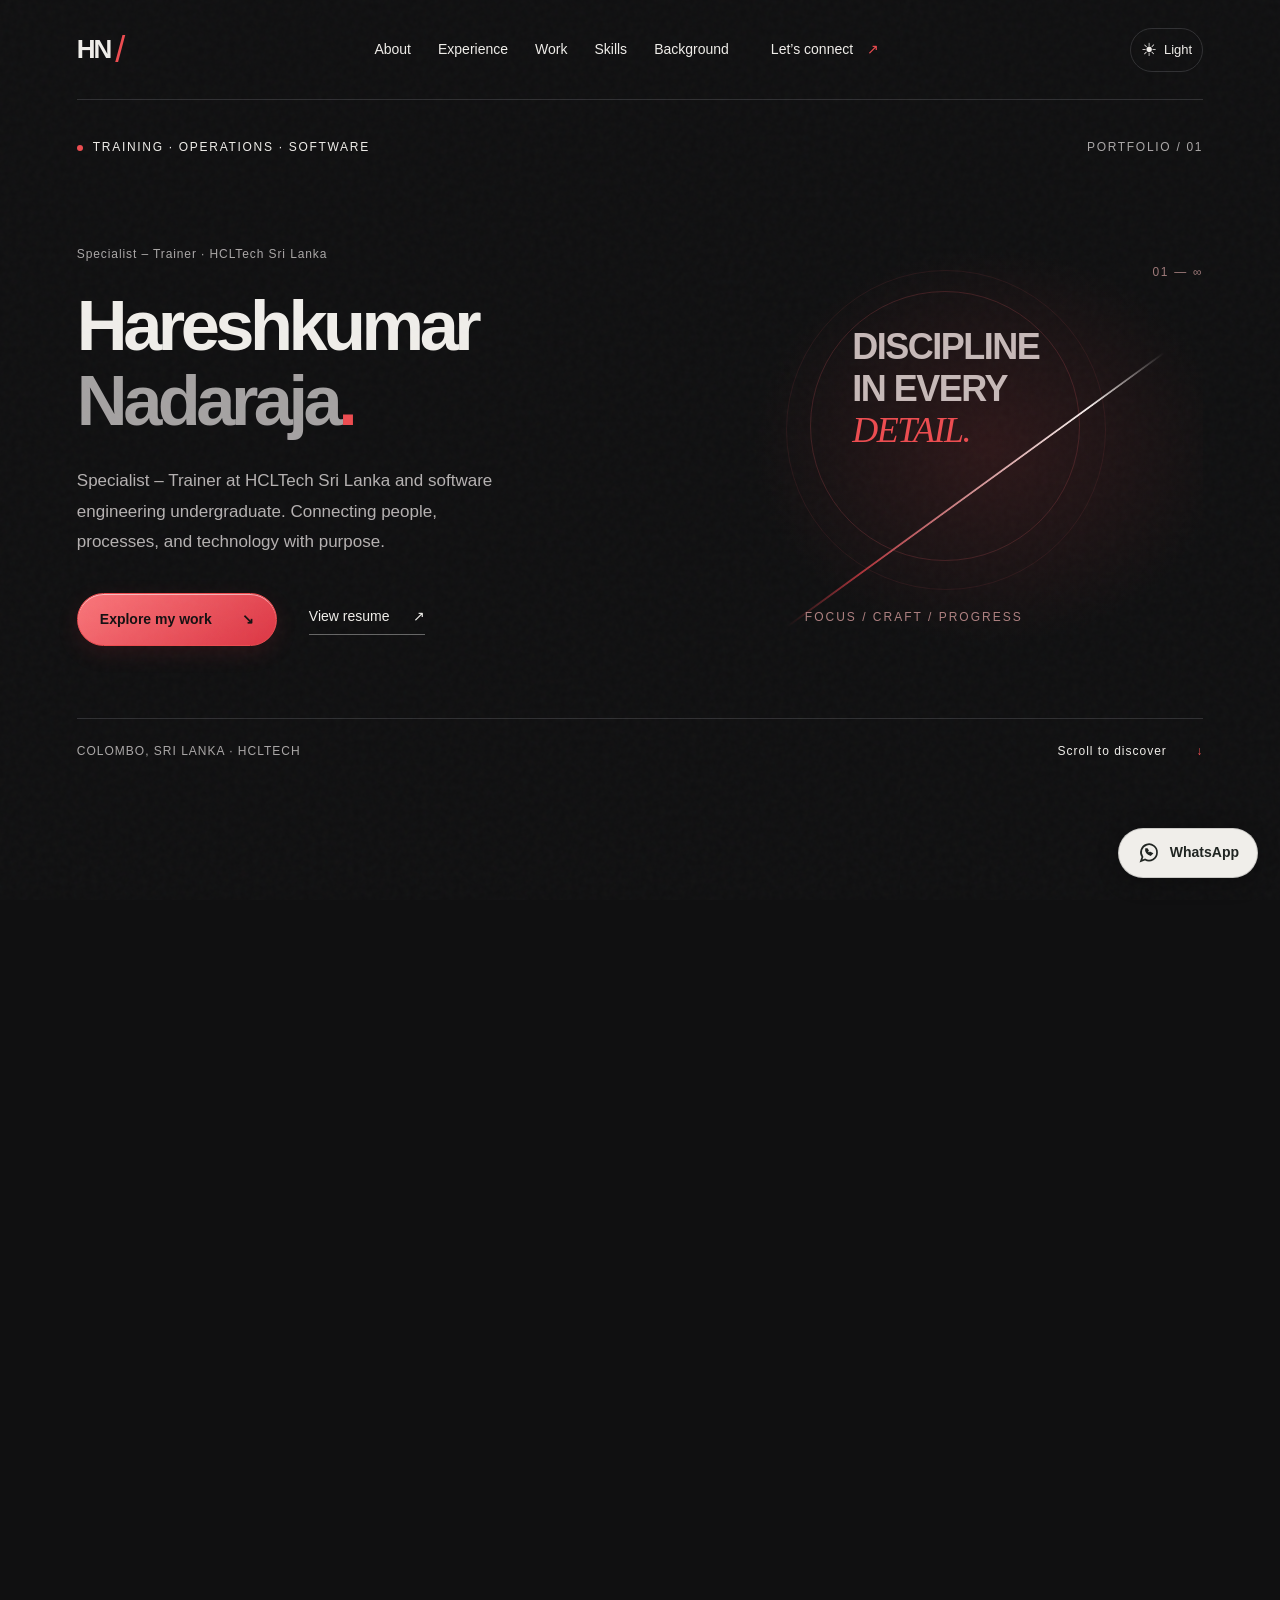
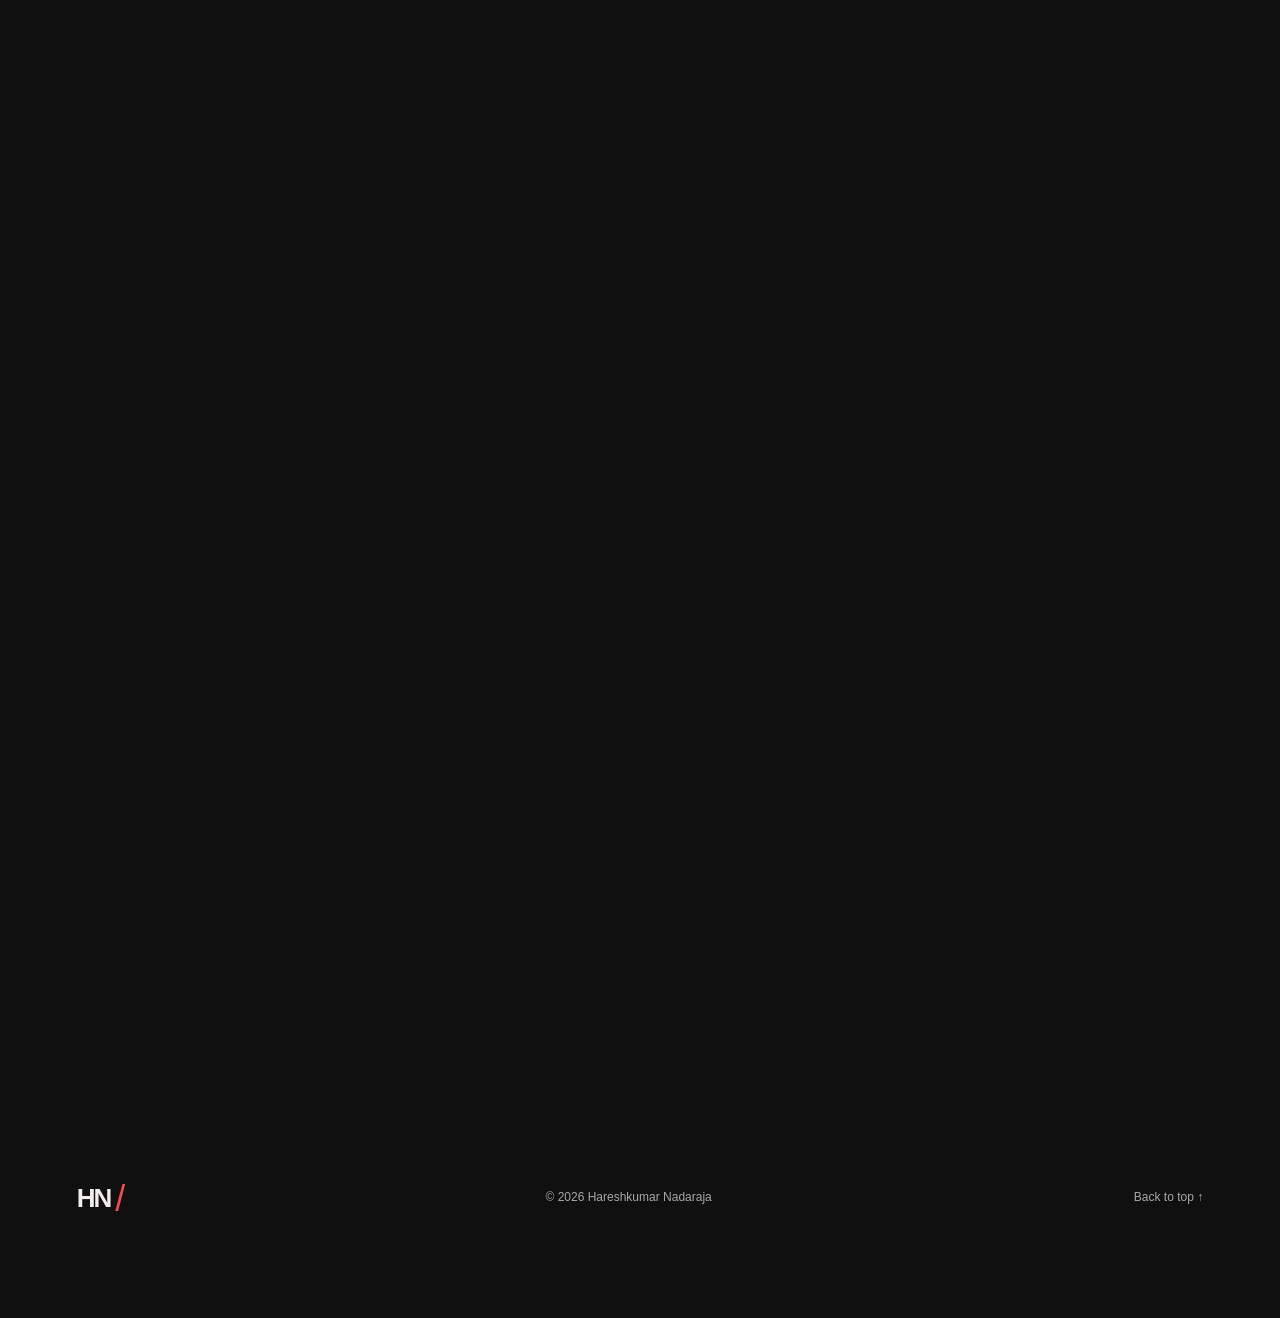
==== index.html @ cab894c3 "Use exact user-confirmed LinkedIn address" ====
<!doctype html>
<html lang="en">
<head>
  <meta charset="utf-8"><meta http-equiv="Content-Security-Policy" content="default-src 'none'; script-src 'self'; style-src 'self'; img-src 'self' data:; font-src 'self'; connect-src 'none'; object-src 'none'; base-uri 'none'; form-action 'none'"><meta name="referrer" content="no-referrer">
  <meta name="viewport" content="width=device-width, initial-scale=1">
  <meta name="theme-color" content="#101011">
  <meta name="description" content="Hareshkumar Nadaraja — Specialist–Trainer at HCLTech Sri Lanka and software engineering undergraduate. Experience, projects, skills, and contact.">
  <title>Hareshkumar Nadaraja | Portfolio</title>
  <link rel="icon" href="favicon.svg" type="image/svg+xml">
  <link rel="stylesheet" href="styles.css">
  <script src="theme-init.js"></script>
  <script src="script.js" defer></script>
</head>
<body>
  <a class="skip-link" href="#main">Skip to content</a>
  <header class="header">
    <a class="brand" href="#home" aria-label="Hareshkumar Nadaraja, home">HN<span class="brand-slash">/</span><span class="brand-label">PERSONAL PORTFOLIO</span></a>
    <div class="header-controls"><button class="theme-toggle" type="button" aria-label="Switch to light theme" title="Switch to light theme"><span class="theme-icon" aria-hidden="true">☀</span><span class="theme-label">Light</span></button><button class="menu-toggle" aria-expanded="false" aria-controls="navigation">Menu <span aria-hidden="true">＋</span></button></div>
    <nav id="navigation" aria-label="Main navigation">
      <a href="#about">About</a><a href="#experience">Experience</a><a href="#projects">Work</a><a href="#skills">Skills</a><a href="#education">Background</a><a href="#contact" class="nav-contact">Let’s connect <span aria-hidden="true">↗</span></a>
    </nav>
  </header>
  <main id="main">
    <section class="hero" id="home" aria-labelledby="hero-title">
      <div class="hero-top"><span class="eyebrow"><i></i> TRAINING · OPERATIONS · SOFTWARE</span><span class="edition">PORTFOLIO / 01</span></div>
      <div class="hero-grid">
        <div class="hero-copy"><p class="overline">Specialist – Trainer · HCLTech Sri Lanka</p><h1 id="hero-title">Hareshkumar<br><span>Nadaraja<span class="red">.</span></span></h1><p class="hero-description">Specialist – Trainer at HCLTech Sri Lanka and software engineering undergraduate. Connecting people, processes, and technology with purpose.</p><div class="hero-actions"><a class="button primary" href="#projects">Explore my work <span aria-hidden="true">↘</span></a><a class="text-link" href="resume.html">View resume <span aria-hidden="true">↗</span></a></div></div>
        <div class="hero-art" aria-hidden="true"><div class="orbit orbit-one"></div><div class="orbit orbit-two"></div><span class="art-word">DISCIPLINE<br>IN EVERY<br><em>DETAIL.</em></span><div class="draw-line"></div><span class="art-label">FOCUS / CRAFT / PROGRESS</span><span class="art-index">01 — ∞</span></div>
      </div>
      <div class="hero-bottom"><span>COLOMBO, SRI LANKA · HCLTECH</span><a href="#about">Scroll to discover <span aria-hidden="true">↓</span></a></div>
    </section>
    <section class="section about reveal" id="about" aria-labelledby="about-title"><div class="section-label"><span>01 / ABOUT</span><div></div></div><div class="about-grid"><h2 id="about-title">Professional summary</h2><div><p class="lead">I bring an operational perspective to software engineering.</p><p>My experience spans healthcare credentialing, training, documentation, and customer service. At HCLTech, I help teams improve accuracy, compliance, and the way work gets done.</p><p>Alongside my professional work, I’m pursuing a BSc (Hons) in Software Engineering at ICBT Campus. I bring technical knowledge, team collaboration, and careful problem-solving to practical challenges.</p><a class="text-link" href="https://www.linkedin.com/in/hareshkumarnadaraja" target="_blank" rel="noopener noreferrer">Connect on LinkedIn <span aria-hidden="true">↗</span></a></div></div></section>
    <section class="section reveal" id="experience" aria-labelledby="experience-title"><div class="section-label"><span>02 / EXPERIENCE</span><div></div></div><div class="section-heading"><h2 id="experience-title">Professional experience</h2><p>Professional experience</p></div><article class="experience-row"><div class="experience-number">01</div><div><h3>Specialist – Trainer</h3><p class="employer">HCLTech Sri Lanka · Colombo 02</p><p class="job-date">Oct 2025 – Present</p></div><div><p>Lead training and development for US healthcare provider credentialing. Support compliant, accurate workflows and associate performance, and coordinate employee background verification with HR.</p></div></article><article class="experience-row"><div class="experience-number">02</div><div><h3>Process Analyst</h3><p class="employer">HCLTech Sri Lanka · Colombo 02</p><p class="job-date">Apr 2024 – Sep 2025</p></div><div><p>Managed provider credentialing and re-credentialing, verified qualifications, licences, and employment history, and resolved discrepancies to strengthen data integrity and workflow efficiency.</p></div></article><article class="experience-row"><div class="experience-number">03</div><div><h3>Executive of Collection</h3><p class="employer">Legacy Health LLC · Colombo 03</p><p class="job-date">Oct 2023 – Mar 2024</p></div><div><p>Led insurance follow-up and reimbursement activities. Managed post-negotiation tasks and resolved outstanding payments to support revenue collection.</p></div></article><article class="experience-row"><div class="experience-number">04</div><div><h3>Documentation Associate</h3><p class="employer">Patpat.lk (CDB Finance PLC) · Colombo 07</p><p class="job-date">May 2022 – Oct 2023</p></div><div><p>Managed ad approvals with the marketing team to support accurate, compliant advertisements. Supported premium ad management and monetisation opportunities.</p></div></article><article class="experience-row"><div class="experience-number">05</div><div><h3>Documentation Associate</h3><p class="employer">Nawaloka Hospitals PLC · Colombo 02</p><p class="job-date">Aug 2021 – May 2022</p></div><div><p>Managed Molecular Biology documentation, test results, and customer information. Used Excel and Microsoft Office for data management and handled patient calls with care and confidentiality.</p></div></article></section>
    <section class="section projects reveal" id="projects" aria-labelledby="projects-title"><div class="section-label"><span>03 / SELECTED WORK</span><div></div></div><div class="section-heading"><h2 id="projects-title">Ideas put<br><em>into practice.</em></h2><p>Selected software and website projects</p></div><div class="project-grid">
      <article class="project-card"><div class="project-visual clinic" aria-hidden="true"><span class="visual-id">SYSTEM / 01</span><div class="interface-demo"><div class="demo-top"><b>SUNRISE</b><span>CLINIC MANAGEMENT</span></div><div class="demo-body"><div class="demo-sidebar"><i></i><i></i><i></i></div><div class="demo-content"><div class="demo-heading"></div><div class="demo-panels"><i></i><i></i><i></i></div><div class="demo-lines"><i></i><i></i><i></i></div></div></div></div><span class="concept-label">CONCEPT VISUAL · NOT AN APPLICATION SCREENSHOT</span></div><div class="project-copy"><div class="project-meta"><span>SOFTWARE PROJECT</span><span>01</span></div><h3>Sunrise Dental Clinic<br>Management System</h3><p>A CIS6003 academic desktop application for patients, appointments, treatments, and billing.</p><div class="tags"><span>Java 21 / Swing</span><span>MySQL / JDBC</span><span>Academic project</span></div><details class="project-details" id="details-sunrise"><summary>View project details <span aria-hidden="true">＋</span></summary><div class="detail-body"><h4>Academic project · CIS6003 Advanced Programming</h4><p>A Java Swing desktop application for patient records, appointments, treatments, billing, staff accounts, and clinic reporting.</p><h4>Languages & technologies</h4><p>Java 21, Swing, SQL/MySQL, JDBC, Apache Ant, Apache NetBeans 25, and JUnit. GitHub Actions builds the application and runs its tests.</p><h4>Application structure</h4><p>Swing interface → service classes → DAO classes → MySQL. A small HTTP/JSON service supports remote appointment lookup.</p><ul><li><code>src/</code> — UI forms, models, services, DAOs, and web service.</li><li><code>test/</code> — unit and integration tests.</li><li><code>database/</code> — schema, sample data, and database checks.</li><li><code>lib/</code> — supporting application libraries.</li><li><code>build.xml</code> — Ant build and test configuration.</li></ul><h4>Key features</h4><p>Role-based staff access, account approval, patient registration and search, appointment rescheduling and availability checks, treatment notes, invoices, payments, receipts, and audit history.</p><a class="text-link" href="https://github.com/Hareshkumar10/sunrise-dental-clinic-management-system" target="_blank" rel="noopener noreferrer">View academic project on GitHub ↗</a></div></details></div></article>
      <article class="project-card"><div class="project-visual jewellery" aria-hidden="true"><span class="visual-id">WEB / 02</span><div class="jewellery-type"><span>KJ</span><b>KAWSHALYA</b><small>J E W E L L E R S</small><div></div></div><span class="concept-label">TYPOGRAPHIC CONCEPT · NOT THE LIVE WEBSITE</span></div><div class="project-copy"><div class="project-meta"><span>WEBSITE PROJECT</span><span>02</span></div><h3>Kawshalya Jewellers<br>website</h3><p>A multilingual jewellery catalogue prototype with product management, gold rates, and WhatsApp enquiries.</p><div class="tags"><span>TypeScript / React</span><span>Drizzle / D1</span><span>Prototype</span></div><details class="project-details" id="details-kawshalya"><summary>View project details <span aria-hidden="true">＋</span></summary><div class="detail-body"><h4>Business website · Prototype</h4><p>A multilingual jewellery catalogue concept and implementation for Kawshalya Jewellers, with English, Tamil, and Sinhala content. Live stock and launch readiness depend on shop-owner review.</p><h4>Languages & technologies</h4><p>TypeScript, React, Vinext, CSS/Tailwind, Drizzle ORM, SQL, Cloudflare Workers, and D1 SQLite.</p><h4>Application structure</h4><p>React storefront and admin UI → server-side API handlers and validation → Drizzle queries → D1 database.</p><ul><li><code>app/storefront.tsx</code> — catalogue and product details.</li><li><code>app/admin/</code> — protected product and gold-rate editor.</li><li><code>app/api/</code> — catalogue reads and admin mutations.</li><li><code>lib/</code> — translations, validation, authorization, and WhatsApp enquiry formatting.</li><li><code>db/schema.ts</code> and <code>drizzle/</code> — schema and migrations.</li><li><code>tests/</code> — validation and HTTP checks.</li></ul><h4>Key features</h4><p>Product and stock management, draft/published items, LKR prices, 22K/24K gold rates, language switching, and WhatsApp product enquiries. No checkout or online payment processing.</p><a class="text-link" href="mailto:hareshkumar.hk2001@gmail.com?subject=Kawshalya%20website%20enquiry">Ask about this prototype ↗</a></div></details></div></article>
      <article class="project-card portfolio-project"><div class="samurai-visual"><span class="samurai-badge">DESIGNED & BUILT / 03</span><img src="samurai-emblem.png" alt="Glossy black chrome samurai helmet with crimson highlights" width="1024" height="1024" loading="lazy"><span class="samurai-signature">HN <span>/</span> DIGITAL CRAFT</span></div><div class="project-copy"><div class="project-meta"><span>PERSONAL WEBSITE</span><span class="live-tag">YOU’RE HERE</span></div><h3>Samurai Portfolio<span class="red">.</span></h3><p class="portfolio-tagline">Sharp identity. Smooth experience.</p><p>A personal portfolio bringing my professional journey and projects together through samurai-inspired visuals, glossy details, and lightweight katana transitions.</p><div class="tags"><span>HTML / CSS / JavaScript</span><span>Dark + light mode</span><span>Responsive design</span></div><div class="portfolio-actions"><a class="button primary" href="#home">Explore the portfolio <span aria-hidden="true">↗</span></a><details class="project-details" id="details-portfolio"><summary>View project details <span aria-hidden="true">＋</span></summary><div class="detail-body"><h4>Overview</h4><p>A responsive personal portfolio presenting professional experience, skills, education, awards, and selected projects.</p><h4>Languages & technologies</h4><p>HTML5 for semantic content, CSS3 for responsive layouts and animations, and vanilla JavaScript for theme switching and navigation. No framework or backend is required.</p><h4>File structure</h4><ul><li><code>index.html</code> — page content and project details.</li><li><code>styles.css</code> — themes, grid layouts, glossy surfaces, and reduced-motion support.</li><li><code>script.js</code> — saved theme preference, mobile menu, and scroll reveals.</li><li><code>resume.html</code> / <code>resume.txt</code> — readable resume and plain-text download.</li><li><code>samurai-emblem.png</code> — local project artwork.</li><li><code>vercel.json</code> — hosting and HTTP security headers.</li></ul><h4>Features</h4><p>Dark/light themes, mobile navigation, expandable project details, WhatsApp/email/phone links, keyboard navigation, and print-friendly resume layout.</p><h4>Deployment</h4><p>Static files are prepared for Vercel hosting, with explicit HTTP security headers.</p><a class="text-link" href="https://github.com/Hareshkumar10/Hareshkumar-portfolio" target="_blank" rel="noopener noreferrer">View source on GitHub ↗</a></div></details></div></div></article>
    </div></section>
    <section class="section reveal" id="skills" aria-labelledby="skills-title"><div class="section-label"><span>04 / TOOLKIT</span><div></div></div><div class="section-heading"><h2 id="skills-title">Skills & competencies</h2><p>Technical foundations.<br>Operational expertise. Human skills.</p></div><div class="skills-grid"><article><span class="skill-index">/ 01</span><h3>Development</h3><ul><li>Java · C# · ASP.NET</li><li>Object-oriented programming</li><li>Android Studio</li><li>Data structures & algorithms</li><li>IT project management</li></ul></article><article><span class="skill-index">/ 02</span><h3>Data & tools</h3><ul><li>Microsoft SQL Server (MSSQL), MySQL & MongoDB</li><li>Advanced Excel & Microsoft Office</li><li>Google Workspace</li><li>AI prompt engineering & content generation</li></ul></article><article><span class="skill-index">/ 03</span><h3>Operations</h3><ul><li>US healthcare provider credentialing</li><li>Training & development</li><li>Quality assurance & compliance</li><li>Process documentation & workflow optimisation</li><li>Revenue cycle management & collections</li><li>Background verification coordination</li></ul></article><article><span class="skill-index">/ 04</span><h3>Collaboration</h3><ul><li>Cross-functional teamwork</li><li>Client & patient communication</li><li>Problem-solving & discrepancy resolution</li><li>Tamil, English & Sinhala</li></ul></article></div></section>
    <section class="section reveal" id="education" aria-labelledby="education-title"><div class="section-label"><span>05 / BACKGROUND</span><div></div></div><div class="section-heading"><h2 id="education-title">Education & credentials</h2></div><div class="resume-background"><article><h3>Education</h3><div class="education-list"><div><h4>BSc (Hons) Software Engineering</h4><p>ICBT Campus</p><span>May 2026 – In progress</span></div><div><h4>Higher Diploma in Computing and Software Engineering</h4><p>ICBT Campus</p><span>August 2025</span></div><div><h4>Certificate in Software Engineering</h4><p>NIBM</p><span>October 2022 – March 2023</span></div><div><h4>Diploma in English</h4><p>ICBT Campus</p><span>June 2022 – November 2022</span></div><div><h4>GCE Advanced Level</h4><p>Vivekananda National College, Colombo</p><span>School attendance: 2007 – 2020</span></div></div></article><div><article id="certifications"><h3>Certifications</h3><div class="credential"><h4>Introduction to Critical Infrastructure Protection</h4><p>OPSWAT Academy</p></div><div class="credential"><h4>The Fundamentals of Digital Marketing</h4><p>Google Digital Garage</p></div></article><article class="volunteering"><h3>Leadership & volunteering</h3><div class="credential"><h4>Volunteer Coordinator</h4><p>VNC 100th Walk · March 2026</p></div><div class="credential"><h4>Vice President</h4><p>Leo Club of Colombo Capital City<br>January 2018 – January 2019</p></div></article></div></div><article id="awards" class="awards"><h3>Awards & recognition</h3><div class="awards-grid"><div><span class="award-mark" aria-hidden="true">✳</span><h4>Emerging Leader Award</h4><p class="award-date">DPO Leadership Townhall · HCLTech Sri Lanka</p><p>Recognised for leadership, dedication, and innovative contributions.</p></div><div><span class="award-mark" aria-hidden="true">✳</span><h4>Star Performer</h4><p class="award-date">2025 · HCLTech Sri Lanka</p><p>Awarded by the Global Delivery Head for exceptional performance.</p></div><div><span class="award-mark" aria-hidden="true">✳</span><h4>Value Contributor</h4><p class="award-date">May 2025 · HCLTech Sri Lanka</p><p>Recognised for successful DEA automation that improved credentialing workflow efficiency and service delivery.</p></div><div><span class="award-mark" aria-hidden="true">✳</span><h4>Quarterly Excellence</h4><p class="award-date">2025 · HCLTech Sri Lanka</p><p>All-Rounder, April–June quarter; Top Performer, January–March quarter.</p></div><div><span class="award-mark" aria-hidden="true">✳</span><h4>Monthly Excellence — 1st Place</h4><p class="award-date">May & June 2025 · HCLTech Sri Lanka</p><p>First place for two consecutive months.</p></div><div><span class="award-mark" aria-hidden="true">✳</span><h4>Certificates of Recognition</h4><p class="award-date">February & December 2025 · HCLTech Sri Lanka</p><p>Formal recognition for dedication and innovative contributions.</p></div></div></article></section>
    <section class="section contact reveal" id="contact" aria-labelledby="contact-title"><div class="section-label"><span>06 / CONTACT</span><div></div></div><p class="eyebrow">THE NEXT CHAPTER STARTS WITH A CONVERSATION</p><h2 id="contact-title">Let’s build something<br><em>with purpose.</em><span class="red"> ↗</span></h2><div class="contact-links"><a class="button primary" href="https://wa.me/94764041027" target="_blank" rel="noopener noreferrer">Chat on WhatsApp <span aria-hidden="true">↗</span></a><a class="button" href="https://www.linkedin.com/in/hareshkumarnadaraja" target="_blank" rel="noopener noreferrer">Connect on LinkedIn <span aria-hidden="true">↗</span></a><a class="button" href="https://github.com/Hareshkumar10" target="_blank" rel="noopener noreferrer">GitHub ↗</a></div><p class="contact-email"><a href="mailto:hareshkumar.hk2001@gmail.com">hareshkumar.hk2001@gmail.com ↗</a></p><p class="contact-note">WhatsApp: <a href="https://wa.me/94764041027" target="_blank" rel="noopener noreferrer">+94 76 404 1027</a> · Phone: <a href="tel:+94715946881">+94 71 594 6881</a></p></section>
  </main>
  <footer><a class="brand" href="#home">HN<span class="brand-slash">/</span></a><span>© <span id="year">2026</span> Hareshkumar Nadaraja</span><a href="#home">Back to top ↑</a></footer>
  <a class="whatsapp-float" href="https://wa.me/94764041027" target="_blank" rel="noopener noreferrer" aria-label="Chat with Hareshkumar on WhatsApp, opens in a new tab"><svg viewBox="0 0 24 24" fill="none" stroke="currentColor" stroke-width="1.7" aria-hidden="true"><path d="M20 11.5a8 8 0 0 1-11.9 7L4 20l1.5-4.1A8 8 0 1 1 20 11.5Z"/><path d="M9 8c-.7 2.7 1.8 5.2 4.5 6l1.5-1.5-2-1-1 1-2-2 .9-1L10 8Z"/></svg><span>WhatsApp</span></a>
</body>
</html>
---- styles.css ----
@charset "UTF-8";
:root{color-scheme:dark;--bg:#101011;--panel:#161618;--ink:#f0eeea;--muted:#aaa7a7;--red:#ed4c50;--line:#303033;--max:1240px}*{box-sizing:border-box}html{scroll-behavior:smooth;scroll-padding-top:100px}body{margin:0;background:var(--bg);color:var(--ink);font-family:Arial,Helvetica,sans-serif;font-size:16px;line-height:1.65}body:before{content:"";position:fixed;inset:0;pointer-events:none;opacity:.045;background-image:url("data:image/svg+xml,%3Csvg viewBox='0 0 180 180' xmlns='http://www.w3.org/2000/svg'%3E%3Cfilter id='n'%3E%3CfeTurbulence type='fractalNoise' baseFrequency='.8' numOctaves='3' stitchTiles='stitch'/%3E%3C/filter%3E%3Cpath fill='%23ffffff' filter='url(%23n)' opacity='.65' d='M0 0h180v180H0z'/%3E%3C/svg%3E");z-index:5}a{color:inherit;text-decoration:none}button{font:inherit}a,button{-webkit-tap-highlight-color:transparent}a:focus-visible,button:focus-visible{outline:2px solid var(--red);outline-offset:7px}::selection{background:#ab3037;color:white}.skip-link{position:fixed;top:-100px;left:20px;background:var(--ink);color:var(--bg);padding:10px 20px;z-index:30}.skip-link:focus{top:12px}.header{min-height:96px;max-width:1440px;margin:auto;padding:20px 5.5%;display:flex;align-items:center;justify-content:space-between;gap:30px}.brand{font-size:26px;font-weight:800;letter-spacing:-2px;display:inline-flex;align-items:center;white-space:nowrap}.brand-slash{color:var(--red);font-size:36px;margin-left:5px;font-weight:400}.brand-label{font-size:12px;letter-spacing:1.7px;font-weight:400;max-width:90px;line-height:1.5;white-space:normal;margin-left:22px;color:#beb9b9}nav{display:flex;gap:27px;align-items:center}nav a{font-size:14px;position:relative;padding:5px 0}nav a:after{content:"";position:absolute;bottom:0;left:0;right:0;height:1px;background:var(--red);transform:scaleX(0);transform-origin:left;transition:transform .25s}nav a:hover:after,nav a.active:after{transform:scaleX(1)}.nav-contact{margin-left:15px}.nav-contact span{color:var(--red);margin-left:10px}.menu-toggle{display:none}main,footer{max-width:var(--max);margin:0 auto}.hero{min-height:710px;padding:38px 0 0;border-top:1px solid var(--line);position:relative}.hero-top,.hero-bottom{display:flex;justify-content:space-between;gap:20px}.eyebrow,.edition,.hero-bottom,.overline,.section-label,.project-meta,.visual-id,.art-label,.art-index{font-size:12px;letter-spacing:1.7px;font-weight:500}.eyebrow{display:flex;align-items:center;gap:10px}.eyebrow i{height:6px;width:6px;background:var(--red);border-radius:50%}.edition{color:var(--muted)}.hero-grid{display:grid;grid-template-columns:1.35fr 1fr;align-items:center;min-height:560px;gap:12px}.hero-copy{position:relative;z-index:2}.overline{color:var(--muted);letter-spacing:.9px;margin:15px 0 24px}h1{font-size:clamp(48px,5.9vw,84px);line-height:1.06;letter-spacing:-4.5px;margin:0 0 28px;font-weight:600}h1>span{color:#a5a2a2}.red{color:var(--red)}.hero-description{max-width:440px;color:#b5b1b1;font-size:17px;line-height:1.8}.hero-actions{display:flex;gap:32px;align-items:center;margin-top:35px}.button{border:1px solid #555054;padding:14px 22px;display:inline-flex;gap:30px;align-items:center;font-size:14px;transition:background .2s,transform .2s}.primary{background:var(--red);border-color:var(--red);color:#141011;font-weight:600}.primary:hover{background:#ff686b;transform:translateY(-2px)}.text-link{font-size:14px;display:inline-flex;gap:23px;align-items:center;border-bottom:1px solid #666;padding-bottom:6px}.text-link:hover{color:var(--red);border-color:var(--red)}.hero-art{height:460px;position:relative;overflow:hidden;background:radial-gradient(ellipse at 55% 52%,#59222566,transparent 64%)}.orbit{position:absolute;width:310px;height:310px;left:17%;top:15%;border:1px solid #84383d60;border-radius:50%}.orbit-two{inset:auto;left:12%;top:10%;width:360px;height:360px;border-color:#84383d2e}.art-word{position:absolute;top:98px;left:26%;font-size:42px;font-weight:600;letter-spacing:-1.5px;line-height:1.15;color:#c7b9b8}.art-word em{color:var(--red);font-family:Georgia,serif;font-weight:400}.draw-line{position:absolute;left:3%;top:62%;width:98%;height:2px;background:linear-gradient(90deg,transparent,#ad333a 20%,#f5eeec 80%,transparent);transform:rotate(-36deg);transform-origin:center;animation:sword-draw 1.3s cubic-bezier(.2,.7,.2,1) both;box-shadow:0 0 12px #e0485055}.art-label{position:absolute;bottom:20px;left:16%;font-size:12px;letter-spacing:2px;color:#ae8080}.art-index{position:absolute;right:0;top:35px;color:#9e7979}.hero-bottom{border-top:1px solid var(--line);padding:23px 0;color:var(--muted);letter-spacing:1px}.hero-bottom a{color:var(--ink)}.hero-bottom a span{color:var(--red);margin-left:25px}.section{padding:85px 0 95px;border-bottom:1px solid var(--line);position:relative}.section-label{display:flex;align-items:center;gap:30px;color:var(--red);margin-bottom:42px}.section-label div{width:60px;height:1px;background:#723236}h2{font-size:clamp(34px,3.8vw,52px);line-height:1.16;font-weight:400;letter-spacing:-1.7px;margin:0}h2 em{font-family:Georgia,'Times New Roman',serif;color:#c1baba;font-weight:400}p{margin:0 0 19px;color:var(--muted)}.about-grid{display:grid;grid-template-columns:1fr 1fr;gap:85px}.lead{font-size:22px;line-height:1.55;color:var(--ink);max-width:420px}.about .text-link{margin-top:10px}.section-heading{display:flex;justify-content:space-between;gap:30px;align-items:flex-end;margin-bottom:44px}.section-heading>p{font-size:14px;margin:0;max-width:310px}.experience-row{display:grid;grid-template-columns:50px 1fr 1fr;gap:25px;padding:35px 0;border-top:1px solid var(--line)}.experience-number{font-size:14px;color:var(--red)}h3{font-size:23px;line-height:1.35;font-weight:500;letter-spacing:-.5px;margin:0 0 15px}.experience-row p{font-size:14px;max-width:390px;margin-bottom:0}.status{color:#c1a1a1;font-size:12px;letter-spacing:1px;display:inline-block;margin-bottom:13px}.project-grid{display:grid;grid-template-columns:1fr 1fr;gap:25px}.project-card{border:1px solid var(--line);background:#151517;overflow:hidden;transition:border-color .25s}.project-card:hover{border-color:#755053}.project-visual{height:285px;position:relative;overflow:hidden;padding:48px 50px 0;border-bottom:1px solid var(--line)}.clinic{background:linear-gradient(140deg,#262d2c,#171a1b)}.visual-id{position:absolute;top:20px;left:24px;font-size:12px;color:#b8c3bf}.interface-demo{background:#e6e9e4;color:#273d33;max-width:390px;margin:15px auto 0;transform:rotate(-5deg);box-shadow:15px 15px 30px #0004;height:210px}.demo-top{padding:15px;border-bottom:1px solid #b8c6bb;display:flex;justify-content:space-between;align-items:center;font-size:12px}.demo-top span{font-size:8px}.demo-body{display:flex;height:140px}.demo-sidebar{width:55px;padding:16px;background:#cdd9d0}.demo-sidebar i{height:4px;background:#849b8c;display:block;margin-bottom:14px}.demo-content{padding:18px;width:100%}.demo-heading{height:8px;background:#637c6d;width:45%;margin-bottom:18px}.demo-panels{display:flex;gap:10px}.demo-panels i{height:35px;background:#cad4cc;flex:1}.demo-lines i{display:block;height:4px;background:#c1ccc3;margin-top:10px}.concept-label{position:absolute;bottom:0;left:0;right:0;text-align:center;background:#111c;font-size:10px;letter-spacing:1px;color:#d1ceca;padding:7px 12px}.jewellery{background:radial-gradient(ellipse at 50% 50%,#393026,#211d1b 70%)}.jewellery .visual-id{color:#c7b895}.jewellery-type{display:flex;align-items:center;flex-direction:column;color:#d1ba88}.jewellery-type>span{font:italic 62px Georgia,serif;line-height:1.2;margin-bottom:8px}.jewellery-type b{font:22px Georgia,serif;letter-spacing:5px}.jewellery-type small{font-size:10px;margin-top:9px}.jewellery-type div{height:1px;width:100px;background:#a18e66;margin-top:24px}.project-copy{padding:29px}.project-meta{display:flex;justify-content:space-between;color:var(--red);margin-bottom:18px;font-size:12px;letter-spacing:1px}.project-copy p{font-size:15px;line-height:1.8}.tags{display:flex;flex-wrap:wrap;gap:8px;margin:24px 0}.tags span{border:1px solid #393438;color:#bdb7b7;font-size:12px;padding:4px 9px}.project-link{display:flex;justify-content:space-between;gap:10px;padding-top:18px;border-top:1px solid var(--line);font-size:14px}.placeholder-link{color:#b4a9a9;cursor:default}.coursework{grid-column:1/-1;display:grid;grid-template-columns:1fr 2fr}.course-symbol{display:flex;align-items:center;justify-content:center;font:100px Georgia,serif;color:#744448;background:repeating-linear-gradient(135deg,transparent,transparent 22px,#65313815 22px,#65313815 23px)}.course-symbol span{font:70px Arial,sans-serif;color:var(--red);margin:0 20px}.coursework .project-copy{padding:35px}.skills-grid{display:grid;grid-template-columns:repeat(3,1fr);border-top:1px solid var(--line)}.skills-grid article{padding:30px 30px 0 0}.skills-grid article+article{border-left:1px solid var(--line);padding-left:30px}.skill-index{color:var(--red);font-size:12px;display:block;margin-bottom:20px}.skills-grid ul{list-style:none;padding:0;margin:0;color:var(--muted)}.skills-grid li{margin-bottom:11px}.background-grid{display:grid;grid-template-columns:repeat(3,1fr);gap:25px}.background-grid article{border-top:1px solid #555054;padding-top:26px}.background-icon{color:var(--red);font-size:30px;display:block;margin-bottom:20px}h4{font-size:16px;font-weight:400;margin:0 0 10px}.background-grid p{font-size:14px;margin:0}.contact{padding-bottom:85px}.contact>.eyebrow{margin-bottom:26px}.contact h2{font-size:clamp(36px,5.5vw,73px)}.contact-links{display:flex;gap:15px;flex-wrap:wrap;margin-top:38px}.contact-note{font-size:14px;margin:24px 0 0}footer{padding:26px 0;display:flex;justify-content:space-between;align-items:center;gap:20px}footer>span,footer>a:last-child{font-size:12px;color:var(--muted)}.reveal{isolation:isolate}.motion-ready .reveal{opacity:0;transform:translateY(20px);transition:opacity .65s,transform .65s}.motion-ready .reveal.visible{opacity:1;transform:none}.motion-ready .reveal.visible:after{content:"";position:absolute;inset:0;pointer-events:none;z-index:-1;background:linear-gradient(130deg,transparent 48.5%,#e64c4c12 49%,#efb4b43b 49.5%,transparent 50%);animation:slash-reveal .7s ease-out both}@keyframes sword-draw{from{clip-path:inset(0 100% 0 0);opacity:0}to{clip-path:inset(0);opacity:1}}@keyframes slash-reveal{0%{clip-path:inset(0 100% 0 0);opacity:1}70%{clip-path:inset(0);opacity:1}100%{opacity:0}}@media(min-width:1600px){h1{font-size:84px}}@media(max-width:1360px){main,footer{margin-left:6%;margin-right:6%}.header{padding-left:6%;padding-right:6%}.brand-label{display:none}.hero-art{height:420px}.art-word{font-size:36px}.orbit{width:270px;height:270px}.orbit-two{width:320px;height:320px}}@media(max-width:960px){nav{gap:17px}.hero{min-height:auto}.hero-grid{min-height:520px;grid-template-columns:1.5fr 1fr}h1{font-size:58px;letter-spacing:-3px}.hero-art{margin-right:-15px}.art-word{font-size:28px;top:125px;left:15%}.orbit{left:0;top:20%;width:230px;height:230px}.orbit-two{left:-20px;top:15%;width:275px;height:275px}.art-label{font-size:10px;left:0;letter-spacing:1px}.about-grid{gap:40px}.project-visual{padding-left:30px;padding-right:30px}.section{padding:65px 0}.experience-row{grid-template-columns:30px 1fr 1fr;gap:15px}.background-grid{gap:20px}}@media(max-width:720px){html{scroll-padding-top:20px}.header{flex-wrap:wrap;gap:0;min-height:78px;padding-top:12px;padding-bottom:12px}.brand-label{display:block}.menu-toggle{display:flex;align-items:center;gap:16px;background:transparent;color:var(--ink);border:1px solid var(--line);padding:6px 12px;font-size:14px}.menu-toggle span{color:var(--red)}nav{width:100%;flex-wrap:wrap;gap:10px 22px;padding:15px 0 5px}html.js nav{display:none}html.js nav.open{display:flex}.nav-contact{margin-left:0}.hero{padding-top:25px}.edition{display:none}.hero-grid{grid-template-columns:1fr;gap:0;min-height:0}.hero-copy{padding-top:45px}h1{font-size:clamp(38px,8.9vw,62px);letter-spacing:-2px}.overline{font-size:12px;letter-spacing:0}.hero-description{font-size:16px}.hero-actions{gap:22px;flex-wrap:wrap}.hero-art{height:200px;margin:12px 0 10px;background:radial-gradient(ellipse at 60% 50%,#59222550,transparent 65%)}.orbit{height:180px;width:180px;top:10px;left:40%}.orbit-two{height:210px;width:210px;top:-5px;left:36%}.art-word{font-size:24px;top:48px;left:46%}.draw-line{left:10%;top:55%;width:80%;transform:rotate(-17deg)}.art-label{left:0;bottom:8px;font-size:10px}.art-index{top:30px}.hero-bottom{font-size:10px;gap:30px}.hero-bottom>span{max-width:170px}.hero-bottom a{align-self:center;white-space:nowrap;letter-spacing:0}.hero-bottom a span{margin-left:8px}.section-label{margin-bottom:28px}.about-grid,.background-grid{grid-template-columns:1fr;gap:30px}.section-heading{display:block}.section-heading>p{margin-top:20px}.project-grid{grid-template-columns:1fr}.coursework{grid-column:auto;display:block}.course-symbol{height:160px;font-size:70px}.course-symbol span{font-size:50px}.project-copy,.coursework .project-copy{padding:25px}.project-visual{height:260px}.experience-row{grid-template-columns:25px 1fr}.pending-detail{grid-column:2}.skills-grid{grid-template-columns:1fr}.skills-grid article{padding:24px 0}.skills-grid article+article{border-left:0;border-top:1px solid var(--line);padding-left:0}.skills-grid ul{display:flex;flex-wrap:wrap;gap:8px 20px}.skills-grid li{margin:0}.skills-grid h3{margin-bottom:14px}.skill-index{margin-bottom:12px}.background-grid article{padding-top:20px}.background-icon{margin-bottom:12px}.contact>.eyebrow{font-size:10px;letter-spacing:1px}.contact-links{align-items:flex-start;flex-direction:column}.contact-note{max-width:330px}footer{flex-wrap:wrap}footer>span{font-size:11px}footer>a:last-child{margin-left:auto}.lead{font-size:20px}}@media(prefers-reduced-motion:reduce){html{scroll-behavior:auto}*,*:before,*:after{animation:none!important;transition:none!important}.motion-ready .reveal{opacity:1;transform:none}}
.header-controls{display:flex;align-items:center;gap:10px;order:3}.theme-toggle{display:flex;align-items:center;gap:7px;background:transparent;color:var(--ink);border:1px solid var(--line);padding:7px 10px;font-size:13px;cursor:pointer}.theme-toggle:hover{border-color:var(--red)}.theme-icon{font-size:18px;line-height:1}.header{gap:20px}.whatsapp-float{position:fixed;bottom:22px;right:22px;background:#f0eeea;color:#202522;z-index:10;display:flex;align-items:center;gap:9px;box-shadow:0 4px 22px #0004;border:1px solid #6664;border-radius:30px;padding:12px 18px;font-size:14px;font-weight:600}.whatsapp-float svg{width:24px;height:24px}.whatsapp-float:hover{background:#d8efde}footer{padding-bottom:90px}[data-theme="light"]{color-scheme:light;--bg:#f5f3ef;--panel:#eeeae5;--ink:#212025;--muted:#625e63;--red:#ad2334;--line:#d4ced0}[data-theme="light"] body:before{opacity:.025}[data-theme="light"] h1>span{color:#686167}[data-theme="light"] .hero-description,[data-theme="light"] .brand-label{color:#625e63}[data-theme="light"] h2 em{color:#73666a}[data-theme="light"] .primary{background:#ad2334;color:#fff}[data-theme="light"] .primary:hover{background:#8f1626}[data-theme="light"] .project-card{background:#fffdfa}[data-theme="light"] .project-meta,[data-theme="light"] .skill-index{color:#ad2334}[data-theme="light"] .tags span{border-color:#d4ced0;color:#625e63}[data-theme="light"] .placeholder-link{color:#6e6269}[data-theme="light"] .status{color:#89535d}[data-theme="light"] .art-word{color:#675358}[data-theme="light"] .art-label,[data-theme="light"] .art-index{color:#885660}[data-theme="light"] .hero-art{background:radial-gradient(ellipse at 55% 52%,#d28e9833,transparent 64%)}[data-theme="light"] .course-symbol{color:#b57881}[data-theme="light"] .whatsapp-float{background:#252c27;color:#fff}[data-theme="light"] .whatsapp-float:hover{background:#334a3b}@media(min-width:721px) and (max-width:1100px){.brand-label{display:none}nav{gap:13px}.nav-contact{margin-left:0}.header{gap:14px}.theme-label{display:none}}@media(max-width:720px){.header-controls{order:initial}nav{order:4}.whatsapp-float{padding:12px;right:16px;bottom:16px}.whatsapp-float span{display:none}.theme-label{display:none}.header{gap:0}}@media(max-width:370px){.brand-label{display:none}}
.skills-grid{grid-template-columns:repeat(2,1fr)}.skills-grid article{padding-bottom:28px}.skills-grid article:nth-child(3){border-left:0;padding-left:0;border-top:1px solid var(--line)}.skills-grid article:nth-child(4){border-top:1px solid var(--line)}.job-date{color:var(--red);margin-top:10px!important}.employer{color:var(--ink)}.resume-background{display:grid;grid-template-columns:1.2fr 1fr;gap:80px}.resume-background h3,.awards>h3{font-size:28px;margin-bottom:26px}.education-list>div,.credential{border-top:1px solid var(--line);padding:20px 0}.education-list h4,.credential h4{font-size:18px;line-height:1.5;margin-bottom:6px}.education-list p,.credential p{font-size:14px;margin:0}.education-list span{font-size:13px;color:var(--red)}.volunteering{margin-top:38px}.awards{margin-top:65px}.awards-grid{display:grid;grid-template-columns:repeat(3,1fr);gap:30px}.awards-grid>div{border-top:1px solid var(--line);padding-top:20px}.award-mark{color:var(--red);font-size:24px;display:block;margin-bottom:15px}.awards-grid h4{font-size:18px}.awards-grid p{font-size:14px}.award-date{font-size:12px!important;color:var(--red)}.contact-email{margin:30px 0 0;font-size:clamp(15px,2.2vw,24px);overflow-wrap:anywhere;color:var(--ink)}.contact-email a:hover,.contact-note a:hover{color:var(--red)}@media(max-width:720px){.resume-background,.awards-grid{grid-template-columns:1fr;gap:25px}.skills-grid{grid-template-columns:1fr}.skills-grid article:nth-child(4){padding-left:0}.resume-background{gap:45px}.awards{margin-top:45px}.contact-note{line-height:1.9}}
.portfolio-project{grid-column:1/-1;display:grid;grid-template-columns:.95fr 1.3fr;border-radius:22px;background:linear-gradient(125deg,#282025,#141416 65%);border-color:#59404a;box-shadow:inset 0 1px 0 #ffffff14,0 16px 45px #0002}.samurai-visual{position:relative;min-height:420px;overflow:hidden;background:#080809;border-right:1px solid #ffffff15}.samurai-visual img{display:block;width:100%;height:100%;object-fit:cover;aspect-ratio:1;transition:transform .65s cubic-bezier(.2,.7,.2,1)}.portfolio-project:hover .samurai-visual img{transform:scale(1.035)}.samurai-visual:after{content:"";position:absolute;inset:-70%;background:linear-gradient(110deg,transparent 43%,#ffffff20 49%,transparent 56%);transform:translateX(-65%) rotate(-15deg);pointer-events:none}.visible .samurai-visual:after{animation:chrome-sweep 1.8s ease-out .3s both}.samurai-badge,.samurai-signature{position:absolute;z-index:1;font-size:11px;letter-spacing:1.5px;color:#f4dfe1;left:24px}.samurai-badge{top:23px;border:1px solid #ffffff30;padding:7px 11px;border-radius:30px;background:#131015aa;backdrop-filter:blur(10px)}.samurai-signature{bottom:22px;font-size:12px;font-weight:600}.samurai-signature span{color:#ff6175;margin:0 10px}.portfolio-project .project-copy{padding:42px;align-self:center}.portfolio-project h3{font-size:clamp(30px,3.4vw,46px);letter-spacing:-1.8px;line-height:1.1;margin-bottom:14px}.portfolio-tagline{font-size:18px!important;color:var(--ink);letter-spacing:-.3px}.portfolio-project .project-meta{align-items:center;gap:14px}.live-tag{color:#d4f3cf;background:#183a2944;border:1px solid #7cac773b;padding:5px 9px;border-radius:30px;font-size:10px;white-space:nowrap}.portfolio-project .tags span{border-radius:30px;background:#ffffff05}.portfolio-actions{display:flex;gap:18px;align-items:center;flex-wrap:wrap}.portfolio-actions .button{border-radius:30px;gap:16px}.portfolio-actions .project-link{border:0;padding:0;font-size:12px;gap:9px}.portfolio-project .primary{box-shadow:inset 0 1px 0 #ffffff66,0 6px 24px #ec46512b;background:linear-gradient(150deg,#ff7378,#e4404b)}[data-theme="light"] .portfolio-project{background:linear-gradient(125deg,#fff,#f3e8eb);border-color:#d6bbc3;box-shadow:inset 0 1px 0 #fff,0 16px 45px #67334510}[data-theme="light"] .live-tag{color:#32643a;background:#e7f1e6;border-color:#a9c6a6}[data-theme="light"] .portfolio-project .primary{background:linear-gradient(150deg,#c8384c,#a71c30);color:white}[data-theme="light"] .portfolio-project .tags span{background:#ffffff66}@keyframes chrome-sweep{0%{transform:translateX(-65%) rotate(-15deg)}100%{transform:translateX(65%) rotate(-15deg)}}@media(max-width:960px){.portfolio-project .project-copy{padding:28px}.samurai-visual{min-height:390px}.portfolio-project h3{font-size:34px}}@media(max-width:720px){.portfolio-project{grid-column:auto;grid-template-columns:1fr}.samurai-visual{min-height:0;height:320px;border-right:0;border-bottom:1px solid #ffffff15}.samurai-visual img{object-position:center 46%}.portfolio-project .project-copy{padding:26px}.portfolio-project h3{font-size:34px}.portfolio-actions{align-items:flex-start;flex-direction:column;gap:22px}}@media(prefers-reduced-motion:reduce){.samurai-visual:after{display:none}.portfolio-project:hover .samurai-visual img{transform:none}}
/* Refined alignment, accessible project disclosures, and glossy controls. */
.header{max-width:1500px;flex-wrap:wrap}.header nav{flex-wrap:wrap}.hero-grid>*{min-width:0}h1{font-size:clamp(38px,5.5vw,78px)}.project-grid{align-items:start}.project-card{border-radius:20px;box-shadow:inset 0 1px 0 #ffffff14,0 12px 35px #0001}.project-card:not(.portfolio-project) .project-copy{display:flex;flex-direction:column;min-height:350px}.project-card:not(.portfolio-project) .tags{margin-top:auto}.project-visual{height:285px}.portfolio-project{align-items:start}.samurai-visual{height:440px;min-height:0;align-self:start}.samurai-visual img{object-fit:contain;background:#080809}.portfolio-actions{display:block}.portfolio-actions>.button{margin-bottom:20px}.project-details{width:100%;border-top:1px solid var(--line);margin-top:8px}.project-details summary{cursor:pointer;min-height:48px;padding:16px 0;display:flex;align-items:center;justify-content:space-between;gap:15px;font-size:15px;font-weight:600;list-style:none;color:var(--ink)}.project-details summary::-webkit-details-marker{display:none}.project-details summary:focus-visible{outline:2px solid var(--red);outline-offset:4px}.project-details summary span{color:var(--red);font-size:22px;transition:transform .2s}.project-details[open] summary span{transform:rotate(45deg)}.detail-body{border-top:1px solid var(--line);padding:20px 0 0;animation:detail-in .3s ease-out}.detail-body h4{font-weight:600;margin-top:16px}.detail-body h4:first-child{margin-top:0}.detail-body p,.detail-body li{font-size:14px;line-height:1.8}.detail-body ul{padding-left:20px;color:var(--muted)}.detail-body code{overflow-wrap:anywhere}.detail-body .text-link{margin:12px 0}.button{border-radius:30px;min-height:48px;position:relative;overflow:hidden;justify-content:center}.button.primary{background:linear-gradient(145deg,#fa777b,#dc3543);box-shadow:inset 0 1px 0 #ffffff88,0 7px 22px #d52b3b22}.button:after{content:"";position:absolute;inset:-100% -50%;background:linear-gradient(110deg,transparent 45%,#ffffff24 50%,transparent 55%);transform:translateX(-85%);transition:transform .55s;pointer-events:none}.button:hover:after{transform:translateX(85%)}.theme-toggle,.menu-toggle{min-height:44px;border-radius:22px}.project-copy h3{min-height:0}.section-heading h2{max-width:700px}.contact-links{align-items:center}.contact-note{max-width:none}.experience-row{grid-template-columns:35px minmax(0,1fr) minmax(0,1.2fr)}[data-theme="light"] .button.primary{background:linear-gradient(145deg,#c8384c,#a71c30);color:#fff}@keyframes detail-in{from{opacity:.3;transform:translateY(-5px)}to{opacity:1;transform:none}}@media(max-width:1100px){.header nav{order:4;width:100%;justify-content:center}.header-controls{margin-left:auto}.header{gap:12px}.hero-grid{grid-template-columns:1.3fr 1fr}.hero-art{margin:0}.art-word{left:15%}}@media(max-width:720px){.header nav{justify-content:flex-start}.hero-grid{grid-template-columns:1fr}.hero-art{height:200px}.project-card:not(.portfolio-project) .project-copy{min-height:0}.project-card:not(.portfolio-project) .tags{margin-top:24px}.portfolio-project{display:block}.samurai-visual{height:310px}.experience-row{grid-template-columns:1fr;gap:10px}.experience-number{display:none}.experience-row p{max-width:none}.pending-detail{grid-column:auto}.contact-links{align-items:stretch}.contact-links .button{width:100%}.hero-bottom{flex-wrap:wrap}.hero-bottom>span{max-width:none}.section-heading h2{font-size:34px}.hero-actions{gap:20px}.portfolio-project .project-copy{padding:24px}}@media(prefers-reduced-motion:reduce){.detail-body{animation:none}.button:after{display:none}}@media print{body{background:white;color:black}.header,.hero-art,.project-visual,.samurai-visual,.whatsapp-float,.hero-actions,.contact-links,.section-label{display:none}.reveal,.motion-ready .reveal{opacity:1;transform:none}.section{padding:20px 0}main{margin:0}h2,h3{break-after:avoid}}
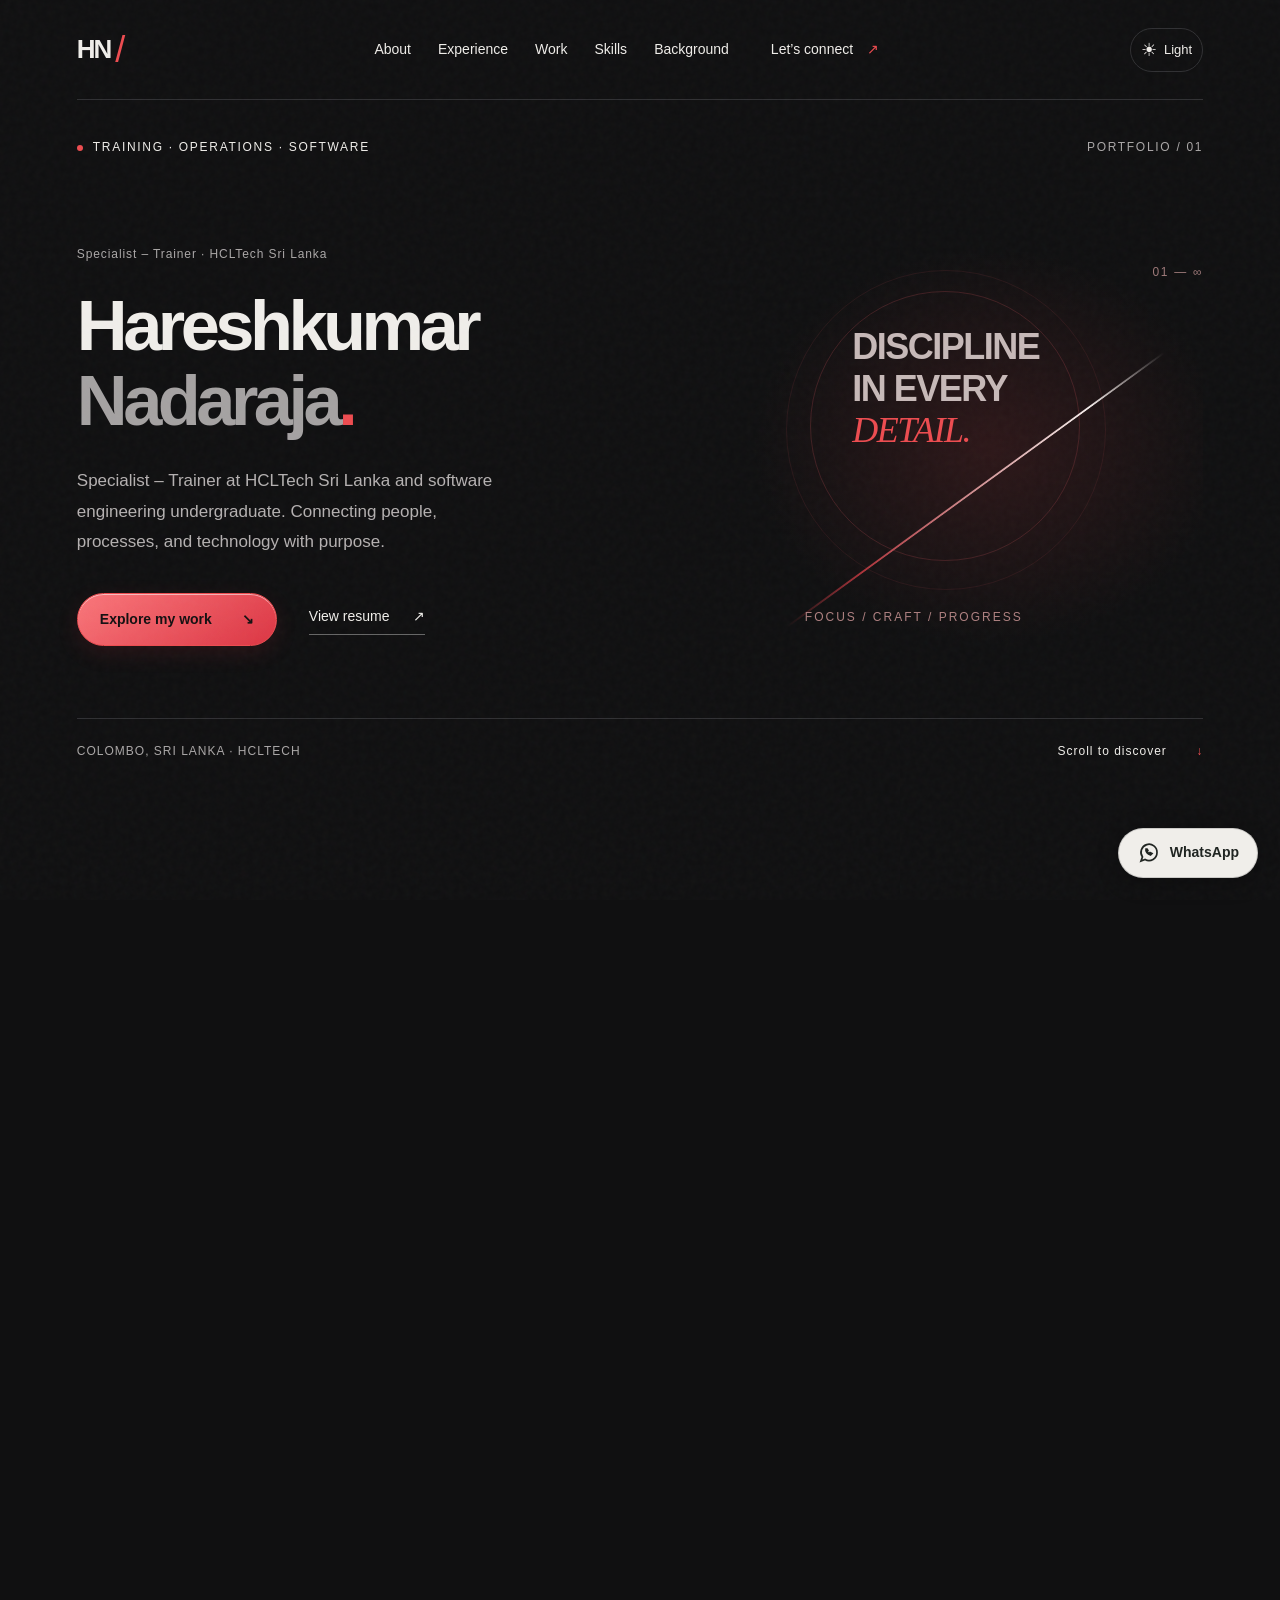
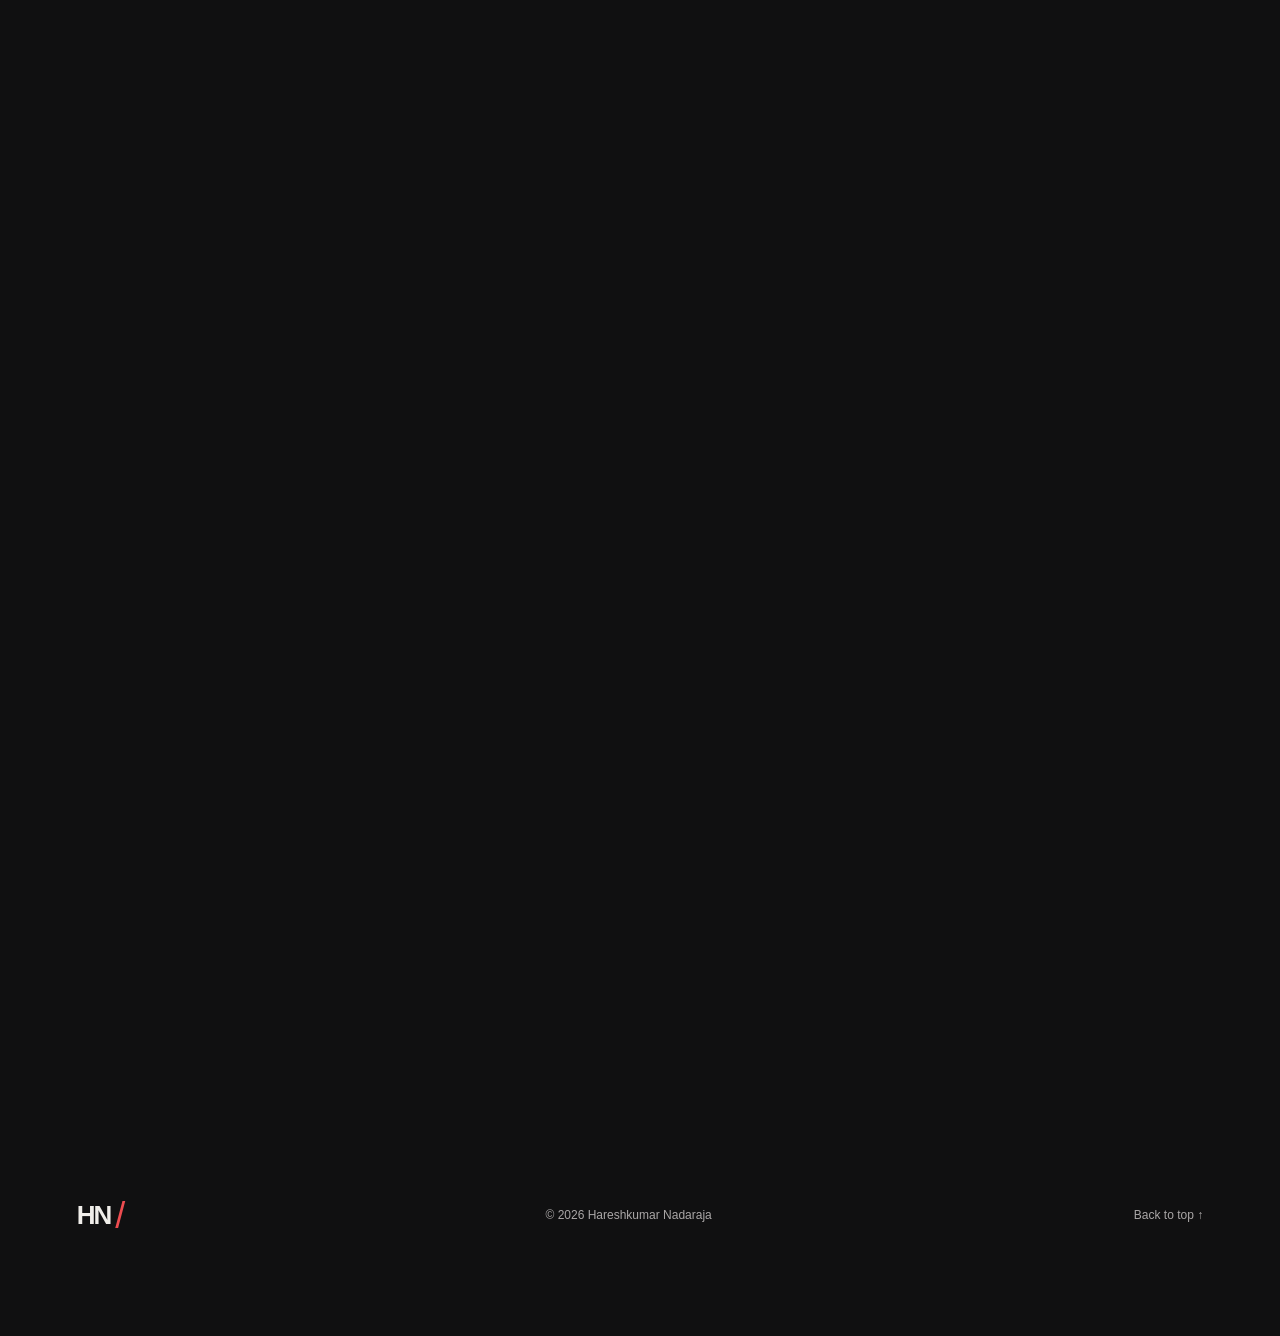
==== commit 005bba15: "Improve heading structure and search metadata" ====
--- a/index.html
+++ b/index.html
@@ -10,7 +10,7 @@
   <link rel="stylesheet" href="styles.css">
   <script src="theme-init.js"></script>
   <script src="script.js" defer></script>
-</head>
+<link rel="canonical" href="https://hareshkumar10.vercel.app/"><link rel="apple-touch-icon" sizes="180x180" href="apple-touch-icon.png"><meta property="og:type" content="website"><meta property="og:title" content="Hareshkumar Nadaraja | Portfolio"><meta property="og:description" content="Explore Hareshkumar Nadaraja’s experience at HCLTech, software engineering projects, technical skills, education, and contact details."><meta property="og:url" content="https://hareshkumar10.vercel.app/"><meta name="twitter:card" content="summary"><meta name="twitter:title" content="Hareshkumar Nadaraja | Portfolio"><meta name="twitter:description" content="Explore Hareshkumar Nadaraja’s experience at HCLTech, software engineering projects, technical skills, education, and contact details."></head>
 <body>
   <a class="skip-link" href="#main">Skip to content</a>
   <header class="header">
@@ -30,14 +30,14 @@
       <div class="hero-bottom"><span>COLOMBO, SRI LANKA · HCLTECH</span><a href="#about">Scroll to discover <span aria-hidden="true">↓</span></a></div>
     </section>
     <section class="section about reveal" id="about" aria-labelledby="about-title"><div class="section-label"><span>01 / ABOUT</span><div></div></div><div class="about-grid"><h2 id="about-title">Professional summary</h2><div><p class="lead">I bring an operational perspective to software engineering.</p><p>My experience spans healthcare credentialing, training, documentation, and customer service. At HCLTech, I help teams improve accuracy, compliance, and the way work gets done.</p><p>Alongside my professional work, I’m pursuing a BSc (Hons) in Software Engineering at ICBT Campus. I bring technical knowledge, team collaboration, and careful problem-solving to practical challenges.</p><a class="text-link" href="https://www.linkedin.com/in/hareshkumarnadaraja" target="_blank" rel="noopener noreferrer">Connect on LinkedIn <span aria-hidden="true">↗</span></a></div></div></section>
-    <section class="section reveal" id="experience" aria-labelledby="experience-title"><div class="section-label"><span>02 / EXPERIENCE</span><div></div></div><div class="section-heading"><h2 id="experience-title">Professional experience</h2><p>Professional experience</p></div><article class="experience-row"><div class="experience-number">01</div><div><h3>Specialist – Trainer</h3><p class="employer">HCLTech Sri Lanka · Colombo 02</p><p class="job-date">Oct 2025 – Present</p></div><div><p>Lead training and development for US healthcare provider credentialing. Support compliant, accurate workflows and associate performance, and coordinate employee background verification with HR.</p></div></article><article class="experience-row"><div class="experience-number">02</div><div><h3>Process Analyst</h3><p class="employer">HCLTech Sri Lanka · Colombo 02</p><p class="job-date">Apr 2024 – Sep 2025</p></div><div><p>Managed provider credentialing and re-credentialing, verified qualifications, licences, and employment history, and resolved discrepancies to strengthen data integrity and workflow efficiency.</p></div></article><article class="experience-row"><div class="experience-number">03</div><div><h3>Executive of Collection</h3><p class="employer">Legacy Health LLC · Colombo 03</p><p class="job-date">Oct 2023 – Mar 2024</p></div><div><p>Led insurance follow-up and reimbursement activities. Managed post-negotiation tasks and resolved outstanding payments to support revenue collection.</p></div></article><article class="experience-row"><div class="experience-number">04</div><div><h3>Documentation Associate</h3><p class="employer">Patpat.lk (CDB Finance PLC) · Colombo 07</p><p class="job-date">May 2022 – Oct 2023</p></div><div><p>Managed ad approvals with the marketing team to support accurate, compliant advertisements. Supported premium ad management and monetisation opportunities.</p></div></article><article class="experience-row"><div class="experience-number">05</div><div><h3>Documentation Associate</h3><p class="employer">Nawaloka Hospitals PLC · Colombo 02</p><p class="job-date">Aug 2021 – May 2022</p></div><div><p>Managed Molecular Biology documentation, test results, and customer information. Used Excel and Microsoft Office for data management and handled patient calls with care and confidentiality.</p></div></article></section>
+    <section class="section reveal" id="experience" aria-labelledby="experience-title"><div class="section-label"><span>02 / EXPERIENCE</span><div></div></div><div class="section-heading"><h2 id="experience-title">Professional experience</h2><p>Professional experience</p></div><article class="experience-row"><div class="experience-number">01</div><div><h3>Specialist – Trainer</h3><p class="employer">HCLTech Sri Lanka · Colombo 02</p><p class="job-date">Oct 2025 – Present</p></div><div><p>Lead training and development for US healthcare provider credentialing. Support compliant, accurate workflows and associate performance, and coordinate employee background verification with HR.</p></div></article><article class="experience-row"><div class="experience-number">02</div><div><h3>Process Analyst</h3><p class="employer">HCLTech Sri Lanka · Colombo 02</p><p class="job-date">Apr 2024 – Sep 2025</p></div><div><p>Managed provider credentialing and re-credentialing, verified qualifications, licences, and employment history, and resolved discrepancies to strengthen data integrity and workflow efficiency.</p></div></article><article class="experience-row"><div class="experience-number">03</div><div><h3>Executive of Collection</h3><p class="employer">Legacy Health LLC · Colombo 03</p><p class="job-date">Oct 2023 – Mar 2024</p></div><div><p>Led insurance follow-up and reimbursement activities. Managed post-negotiation tasks and resolved outstanding payments to support revenue collection.</p></div></article><article class="experience-row"><div class="experience-number">04</div><div><h3>Documentation Associate — Patpat.lk</h3><p class="employer">Patpat.lk (CDB Finance PLC) · Colombo 07</p><p class="job-date">May 2022 – Oct 2023</p></div><div><p>Managed ad approvals with the marketing team to support accurate, compliant advertisements. Supported premium ad management and monetisation opportunities.</p></div></article><article class="experience-row"><div class="experience-number">05</div><div><h3>Documentation Associate — Nawaloka Hospitals</h3><p class="employer">Nawaloka Hospitals PLC · Colombo 02</p><p class="job-date">Aug 2021 – May 2022</p></div><div><p>Managed Molecular Biology documentation, test results, and customer information. Used Excel and Microsoft Office for data management and handled patient calls with care and confidentiality.</p></div></article></section>
     <section class="section projects reveal" id="projects" aria-labelledby="projects-title"><div class="section-label"><span>03 / SELECTED WORK</span><div></div></div><div class="section-heading"><h2 id="projects-title">Ideas put<br><em>into practice.</em></h2><p>Selected software and website projects</p></div><div class="project-grid">
-      <article class="project-card"><div class="project-visual clinic" aria-hidden="true"><span class="visual-id">SYSTEM / 01</span><div class="interface-demo"><div class="demo-top"><b>SUNRISE</b><span>CLINIC MANAGEMENT</span></div><div class="demo-body"><div class="demo-sidebar"><i></i><i></i><i></i></div><div class="demo-content"><div class="demo-heading"></div><div class="demo-panels"><i></i><i></i><i></i></div><div class="demo-lines"><i></i><i></i><i></i></div></div></div></div><span class="concept-label">CONCEPT VISUAL · NOT AN APPLICATION SCREENSHOT</span></div><div class="project-copy"><div class="project-meta"><span>SOFTWARE PROJECT</span><span>01</span></div><h3>Sunrise Dental Clinic<br>Management System</h3><p>A CIS6003 academic desktop application for patients, appointments, treatments, and billing.</p><div class="tags"><span>Java 21 / Swing</span><span>MySQL / JDBC</span><span>Academic project</span></div><details class="project-details" id="details-sunrise"><summary>View project details <span aria-hidden="true">＋</span></summary><div class="detail-body"><h4>Academic project · CIS6003 Advanced Programming</h4><p>A Java Swing desktop application for patient records, appointments, treatments, billing, staff accounts, and clinic reporting.</p><h4>Languages & technologies</h4><p>Java 21, Swing, SQL/MySQL, JDBC, Apache Ant, Apache NetBeans 25, and JUnit. GitHub Actions builds the application and runs its tests.</p><h4>Application structure</h4><p>Swing interface → service classes → DAO classes → MySQL. A small HTTP/JSON service supports remote appointment lookup.</p><ul><li><code>src/</code> — UI forms, models, services, DAOs, and web service.</li><li><code>test/</code> — unit and integration tests.</li><li><code>database/</code> — schema, sample data, and database checks.</li><li><code>lib/</code> — supporting application libraries.</li><li><code>build.xml</code> — Ant build and test configuration.</li></ul><h4>Key features</h4><p>Role-based staff access, account approval, patient registration and search, appointment rescheduling and availability checks, treatment notes, invoices, payments, receipts, and audit history.</p><a class="text-link" href="https://github.com/Hareshkumar10/sunrise-dental-clinic-management-system" target="_blank" rel="noopener noreferrer">View academic project on GitHub ↗</a></div></details></div></article>
-      <article class="project-card"><div class="project-visual jewellery" aria-hidden="true"><span class="visual-id">WEB / 02</span><div class="jewellery-type"><span>KJ</span><b>KAWSHALYA</b><small>J E W E L L E R S</small><div></div></div><span class="concept-label">TYPOGRAPHIC CONCEPT · NOT THE LIVE WEBSITE</span></div><div class="project-copy"><div class="project-meta"><span>WEBSITE PROJECT</span><span>02</span></div><h3>Kawshalya Jewellers<br>website</h3><p>A multilingual jewellery catalogue prototype with product management, gold rates, and WhatsApp enquiries.</p><div class="tags"><span>TypeScript / React</span><span>Drizzle / D1</span><span>Prototype</span></div><details class="project-details" id="details-kawshalya"><summary>View project details <span aria-hidden="true">＋</span></summary><div class="detail-body"><h4>Business website · Prototype</h4><p>A multilingual jewellery catalogue concept and implementation for Kawshalya Jewellers, with English, Tamil, and Sinhala content. Live stock and launch readiness depend on shop-owner review.</p><h4>Languages & technologies</h4><p>TypeScript, React, Vinext, CSS/Tailwind, Drizzle ORM, SQL, Cloudflare Workers, and D1 SQLite.</p><h4>Application structure</h4><p>React storefront and admin UI → server-side API handlers and validation → Drizzle queries → D1 database.</p><ul><li><code>app/storefront.tsx</code> — catalogue and product details.</li><li><code>app/admin/</code> — protected product and gold-rate editor.</li><li><code>app/api/</code> — catalogue reads and admin mutations.</li><li><code>lib/</code> — translations, validation, authorization, and WhatsApp enquiry formatting.</li><li><code>db/schema.ts</code> and <code>drizzle/</code> — schema and migrations.</li><li><code>tests/</code> — validation and HTTP checks.</li></ul><h4>Key features</h4><p>Product and stock management, draft/published items, LKR prices, 22K/24K gold rates, language switching, and WhatsApp product enquiries. No checkout or online payment processing.</p><a class="text-link" href="mailto:hareshkumar.hk2001@gmail.com?subject=Kawshalya%20website%20enquiry">Ask about this prototype ↗</a></div></details></div></article>
-      <article class="project-card portfolio-project"><div class="samurai-visual"><span class="samurai-badge">DESIGNED & BUILT / 03</span><img src="samurai-emblem.png" alt="Glossy black chrome samurai helmet with crimson highlights" width="1024" height="1024" loading="lazy"><span class="samurai-signature">HN <span>/</span> DIGITAL CRAFT</span></div><div class="project-copy"><div class="project-meta"><span>PERSONAL WEBSITE</span><span class="live-tag">YOU’RE HERE</span></div><h3>Samurai Portfolio<span class="red">.</span></h3><p class="portfolio-tagline">Sharp identity. Smooth experience.</p><p>A personal portfolio bringing my professional journey and projects together through samurai-inspired visuals, glossy details, and lightweight katana transitions.</p><div class="tags"><span>HTML / CSS / JavaScript</span><span>Dark + light mode</span><span>Responsive design</span></div><div class="portfolio-actions"><a class="button primary" href="#home">Explore the portfolio <span aria-hidden="true">↗</span></a><details class="project-details" id="details-portfolio"><summary>View project details <span aria-hidden="true">＋</span></summary><div class="detail-body"><h4>Overview</h4><p>A responsive personal portfolio presenting professional experience, skills, education, awards, and selected projects.</p><h4>Languages & technologies</h4><p>HTML5 for semantic content, CSS3 for responsive layouts and animations, and vanilla JavaScript for theme switching and navigation. No framework or backend is required.</p><h4>File structure</h4><ul><li><code>index.html</code> — page content and project details.</li><li><code>styles.css</code> — themes, grid layouts, glossy surfaces, and reduced-motion support.</li><li><code>script.js</code> — saved theme preference, mobile menu, and scroll reveals.</li><li><code>resume.html</code> / <code>resume.txt</code> — readable resume and plain-text download.</li><li><code>samurai-emblem.png</code> — local project artwork.</li><li><code>vercel.json</code> — hosting and HTTP security headers.</li></ul><h4>Features</h4><p>Dark/light themes, mobile navigation, expandable project details, WhatsApp/email/phone links, keyboard navigation, and print-friendly resume layout.</p><h4>Deployment</h4><p>Static files are prepared for Vercel hosting, with explicit HTTP security headers.</p><a class="text-link" href="https://github.com/Hareshkumar10/Hareshkumar-portfolio" target="_blank" rel="noopener noreferrer">View source on GitHub ↗</a></div></details></div></div></article>
+      <article class="project-card"><div class="project-visual clinic" aria-hidden="true"><span class="visual-id">SYSTEM / 01</span><div class="interface-demo"><div class="demo-top"><b>SUNRISE</b><span>CLINIC MANAGEMENT</span></div><div class="demo-body"><div class="demo-sidebar"><i></i><i></i><i></i></div><div class="demo-content"><div class="demo-heading"></div><div class="demo-panels"><i></i><i></i><i></i></div><div class="demo-lines"><i></i><i></i><i></i></div></div></div></div><span class="concept-label">CONCEPT VISUAL · NOT AN APPLICATION SCREENSHOT</span></div><div class="project-copy"><div class="project-meta"><span>SOFTWARE PROJECT</span><span>01</span></div><h3>Sunrise Dental Clinic<br>Management System</h3><p>A CIS6003 academic desktop application for patients, appointments, treatments, and billing.</p><div class="tags"><span>Java 21 / Swing</span><span>MySQL / JDBC</span><span>Academic project</span></div><details class="project-details" id="details-sunrise"><summary>View project details <span aria-hidden="true">＋</span></summary><div class="detail-body"><p class="detail-label"><strong>Academic project · CIS6003 Advanced Programming</strong></p><p>A Java Swing desktop application for patient records, appointments, treatments, billing, staff accounts, and clinic reporting.</p><p class="detail-label"><strong>Languages & technologies</strong></p><p>Java 21, Swing, SQL/MySQL, JDBC, Apache Ant, Apache NetBeans 25, and JUnit. GitHub Actions builds the application and runs its tests.</p><p class="detail-label"><strong>Application structure</strong></p><p>Swing interface → service classes → DAO classes → MySQL. A small HTTP/JSON service supports remote appointment lookup.</p><ul><li><code>src/</code> — UI forms, models, services, DAOs, and web service.</li><li><code>test/</code> — unit and integration tests.</li><li><code>database/</code> — schema, sample data, and database checks.</li><li><code>lib/</code> — supporting application libraries.</li><li><code>build.xml</code> — Ant build and test configuration.</li></ul><p class="detail-label"><strong>Key features</strong></p><p>Role-based staff access, account approval, patient registration and search, appointment rescheduling and availability checks, treatment notes, invoices, payments, receipts, and audit history.</p><a class="text-link" href="https://github.com/Hareshkumar10/sunrise-dental-clinic-management-system" target="_blank" rel="noopener noreferrer">View academic project on GitHub ↗</a></div></details></div></article>
+      <article class="project-card"><div class="project-visual jewellery" aria-hidden="true"><span class="visual-id">WEB / 02</span><div class="jewellery-type"><span>KJ</span><b>KAWSHALYA</b><small>J E W E L L E R S</small><div></div></div><span class="concept-label">TYPOGRAPHIC CONCEPT · NOT THE LIVE WEBSITE</span></div><div class="project-copy"><div class="project-meta"><span>WEBSITE PROJECT</span><span>02</span></div><h3>Kawshalya Jewellers<br>website</h3><p>A multilingual jewellery catalogue prototype with product management, gold rates, and WhatsApp enquiries.</p><div class="tags"><span>TypeScript / React</span><span>Drizzle / D1</span><span>Prototype</span></div><details class="project-details" id="details-kawshalya"><summary>View project details <span aria-hidden="true">＋</span></summary><div class="detail-body"><p class="detail-label"><strong>Business website · Prototype</strong></p><p>A multilingual jewellery catalogue concept and implementation for Kawshalya Jewellers, with English, Tamil, and Sinhala content. Live stock and launch readiness depend on shop-owner review.</p><p class="detail-label"><strong>Languages & technologies</strong></p><p>TypeScript, React, Vinext, CSS/Tailwind, Drizzle ORM, SQL, Cloudflare Workers, and D1 SQLite.</p><p class="detail-label"><strong>Application structure</strong></p><p>React storefront and admin UI → server-side API handlers and validation → Drizzle queries → D1 database.</p><ul><li><code>app/storefront.tsx</code> — catalogue and product details.</li><li><code>app/admin/</code> — protected product and gold-rate editor.</li><li><code>app/api/</code> — catalogue reads and admin mutations.</li><li><code>lib/</code> — translations, validation, authorization, and WhatsApp enquiry formatting.</li><li><code>db/schema.ts</code> and <code>drizzle/</code> — schema and migrations.</li><li><code>tests/</code> — validation and HTTP checks.</li></ul><p class="detail-label"><strong>Key features</strong></p><p>Product and stock management, draft/published items, LKR prices, 22K/24K gold rates, language switching, and WhatsApp product enquiries. No checkout or online payment processing.</p><a class="text-link" href="mailto:hareshkumar.hk2001@gmail.com?subject=Kawshalya%20website%20enquiry">Ask about this prototype ↗</a></div></details></div></article>
+      <article class="project-card portfolio-project"><div class="samurai-visual"><span class="samurai-badge">DESIGNED & BUILT / 03</span><div class="portfolio-monogram" aria-label="HN personal monogram"><span>H<span class="red">/</span>N</span><small>HARESHKUMAR NADARAJA</small></div><span class="samurai-signature">HN <span>/</span> DIGITAL CRAFT</span></div><div class="project-copy"><div class="project-meta"><span>PERSONAL WEBSITE</span><span class="live-tag">YOU’RE HERE</span></div><h3>Samurai Portfolio<span class="red">.</span></h3><p class="portfolio-tagline">Sharp identity. Smooth experience.</p><p>A personal portfolio bringing my professional journey and projects together through samurai-inspired visuals, glossy details, and lightweight katana transitions.</p><div class="tags"><span>HTML / CSS / JavaScript</span><span>Dark + light mode</span><span>Responsive design</span></div><div class="portfolio-actions"><a class="button primary" href="#home">Explore the portfolio <span aria-hidden="true">↗</span></a><details class="project-details" id="details-portfolio"><summary>View project details <span aria-hidden="true">＋</span></summary><div class="detail-body"><p class="detail-label"><strong>Overview</strong></p><p>A responsive personal portfolio presenting professional experience, skills, education, awards, and selected projects.</p><p class="detail-label"><strong>Languages & technologies</strong></p><p>HTML5 for semantic content, CSS3 for responsive layouts and animations, and vanilla JavaScript for theme switching and navigation. No framework or backend is required.</p><p class="detail-label"><strong>File structure</strong></p><ul><li><code>index.html</code> — page content and project details.</li><li><code>styles.css</code> — themes, grid layouts, glossy surfaces, and reduced-motion support.</li><li><code>script.js</code> — saved theme preference, mobile menu, and scroll reveals.</li><li><code>resume.html</code> / <code>resume.txt</code> — readable resume and plain-text download.</li><li><code>vercel.json</code> — hosting and HTTP security headers.</li></ul><p class="detail-label"><strong>Features</strong></p><p>Dark/light themes, mobile navigation, expandable project details, WhatsApp/email/phone links, keyboard navigation, and print-friendly resume layout.</p><p class="detail-label"><strong>Deployment</strong></p><p>Static files are prepared for Vercel hosting, with explicit HTTP security headers.</p><a class="text-link" href="https://github.com/Hareshkumar10/Hareshkumar-portfolio" target="_blank" rel="noopener noreferrer">View source on GitHub ↗</a></div></details></div></div></article>
     </div></section>
-    <section class="section reveal" id="skills" aria-labelledby="skills-title"><div class="section-label"><span>04 / TOOLKIT</span><div></div></div><div class="section-heading"><h2 id="skills-title">Skills & competencies</h2><p>Technical foundations.<br>Operational expertise. Human skills.</p></div><div class="skills-grid"><article><span class="skill-index">/ 01</span><h3>Development</h3><ul><li>Java · C# · ASP.NET</li><li>Object-oriented programming</li><li>Android Studio</li><li>Data structures & algorithms</li><li>IT project management</li></ul></article><article><span class="skill-index">/ 02</span><h3>Data & tools</h3><ul><li>Microsoft SQL Server (MSSQL), MySQL & MongoDB</li><li>Advanced Excel & Microsoft Office</li><li>Google Workspace</li><li>AI prompt engineering & content generation</li></ul></article><article><span class="skill-index">/ 03</span><h3>Operations</h3><ul><li>US healthcare provider credentialing</li><li>Training & development</li><li>Quality assurance & compliance</li><li>Process documentation & workflow optimisation</li><li>Revenue cycle management & collections</li><li>Background verification coordination</li></ul></article><article><span class="skill-index">/ 04</span><h3>Collaboration</h3><ul><li>Cross-functional teamwork</li><li>Client & patient communication</li><li>Problem-solving & discrepancy resolution</li><li>Tamil, English & Sinhala</li></ul></article></div></section>
-    <section class="section reveal" id="education" aria-labelledby="education-title"><div class="section-label"><span>05 / BACKGROUND</span><div></div></div><div class="section-heading"><h2 id="education-title">Education & credentials</h2></div><div class="resume-background"><article><h3>Education</h3><div class="education-list"><div><h4>BSc (Hons) Software Engineering</h4><p>ICBT Campus</p><span>May 2026 – In progress</span></div><div><h4>Higher Diploma in Computing and Software Engineering</h4><p>ICBT Campus</p><span>August 2025</span></div><div><h4>Certificate in Software Engineering</h4><p>NIBM</p><span>October 2022 – March 2023</span></div><div><h4>Diploma in English</h4><p>ICBT Campus</p><span>June 2022 – November 2022</span></div><div><h4>GCE Advanced Level</h4><p>Vivekananda National College, Colombo</p><span>School attendance: 2007 – 2020</span></div></div></article><div><article id="certifications"><h3>Certifications</h3><div class="credential"><h4>Introduction to Critical Infrastructure Protection</h4><p>OPSWAT Academy</p></div><div class="credential"><h4>The Fundamentals of Digital Marketing</h4><p>Google Digital Garage</p></div></article><article class="volunteering"><h3>Leadership & volunteering</h3><div class="credential"><h4>Volunteer Coordinator</h4><p>VNC 100th Walk · March 2026</p></div><div class="credential"><h4>Vice President</h4><p>Leo Club of Colombo Capital City<br>January 2018 – January 2019</p></div></article></div></div><article id="awards" class="awards"><h3>Awards & recognition</h3><div class="awards-grid"><div><span class="award-mark" aria-hidden="true">✳</span><h4>Emerging Leader Award</h4><p class="award-date">DPO Leadership Townhall · HCLTech Sri Lanka</p><p>Recognised for leadership, dedication, and innovative contributions.</p></div><div><span class="award-mark" aria-hidden="true">✳</span><h4>Star Performer</h4><p class="award-date">2025 · HCLTech Sri Lanka</p><p>Awarded by the Global Delivery Head for exceptional performance.</p></div><div><span class="award-mark" aria-hidden="true">✳</span><h4>Value Contributor</h4><p class="award-date">May 2025 · HCLTech Sri Lanka</p><p>Recognised for successful DEA automation that improved credentialing workflow efficiency and service delivery.</p></div><div><span class="award-mark" aria-hidden="true">✳</span><h4>Quarterly Excellence</h4><p class="award-date">2025 · HCLTech Sri Lanka</p><p>All-Rounder, April–June quarter; Top Performer, January–March quarter.</p></div><div><span class="award-mark" aria-hidden="true">✳</span><h4>Monthly Excellence — 1st Place</h4><p class="award-date">May & June 2025 · HCLTech Sri Lanka</p><p>First place for two consecutive months.</p></div><div><span class="award-mark" aria-hidden="true">✳</span><h4>Certificates of Recognition</h4><p class="award-date">February & December 2025 · HCLTech Sri Lanka</p><p>Formal recognition for dedication and innovative contributions.</p></div></div></article></section>
+    <section class="section reveal" id="skills" aria-labelledby="skills-title"><div class="section-label"><span>04 / TOOLKIT</span><div></div></div><div class="section-heading"><h2 id="skills-title">Skills & competencies</h2><p>Technical foundations.<br>Operational expertise. Human skills.</p></div><div class="skills-grid"><article><span class="skill-index">/ 01</span><h3>Development</h3><ul><li>Java · C# · ASP.NET</li><li>Object-oriented programming</li><li>Android Studio</li><li>Data structures & algorithms</li><li>IT project management</li></ul></article><article><span class="skill-index">/ 02</span><h3>Data & tools</h3><ul><li>Microsoft SQL Server (MSSQL), MySQL & MongoDB</li><li>Advanced Excel & Microsoft Office</li><li>Google Workspace</li></ul></article><article><span class="skill-index">/ 03</span><h3>Operations</h3><ul><li>US healthcare provider credentialing</li><li>Training & development</li><li>Quality assurance & compliance</li><li>Process documentation & workflow optimisation</li><li>Revenue cycle management & collections</li><li>Background verification coordination</li></ul></article><article><span class="skill-index">/ 04</span><h3>Collaboration</h3><ul><li>Cross-functional teamwork</li><li>Client & patient communication</li><li>Problem-solving & discrepancy resolution</li><li>Tamil, English & Sinhala</li></ul></article></div></section>
+    <section class="section reveal" id="education" aria-labelledby="education-title"><div class="section-label"><span>05 / BACKGROUND</span><div></div></div><div class="section-heading"><h2 id="education-title">Education & credentials</h2></div><div class="resume-background"><article><h3>Education</h3><div class="education-list"><div><p class="detail-label"><strong>BSc (Hons) Software Engineering</strong></p><p>ICBT Campus</p><span>May 2026 – In progress</span></div><div><p class="detail-label"><strong>Higher Diploma in Computing and Software Engineering</strong></p><p>ICBT Campus</p><span>August 2025</span></div><div><p class="detail-label"><strong>Certificate in Software Engineering</strong></p><p>NIBM</p><span>October 2022 – March 2023</span></div><div><p class="detail-label"><strong>Diploma in English</strong></p><p>ICBT Campus</p><span>June 2022 – November 2022</span></div><div><p class="detail-label"><strong>GCE Advanced Level</strong></p><p>Vivekananda National College, Colombo</p><span>School attendance: 2007 – 2020</span></div></div></article><div><article id="certifications"><h3>Certifications</h3><div class="credential"><p class="detail-label"><strong>Introduction to Critical Infrastructure Protection</strong></p><p>OPSWAT Academy</p></div><div class="credential"><p class="detail-label"><strong>The Fundamentals of Digital Marketing</strong></p><p>Google Digital Garage</p></div></article><article class="volunteering"><h3>Leadership & volunteering</h3><div class="credential"><p class="detail-label"><strong>Volunteer Coordinator</strong></p><p>VNC 100th Walk · March 2026</p></div><div class="credential"><p class="detail-label"><strong>Vice President</strong></p><p>Leo Club of Colombo Capital City<br>January 2018 – January 2019</p></div></article></div></div><article id="awards" class="awards"><h3>Awards & recognition</h3><div class="awards-grid"><div><span class="award-mark" aria-hidden="true">✳</span><p class="detail-label"><strong>Emerging Leader Award</strong></p><p class="award-date">DPO Leadership Townhall · HCLTech Sri Lanka</p><p>Recognised for leadership, dedication, and innovative contributions.</p></div><div><span class="award-mark" aria-hidden="true">✳</span><p class="detail-label"><strong>Star Performer</strong></p><p class="award-date">2025 · HCLTech Sri Lanka</p><p>Awarded by the Global Delivery Head for exceptional performance.</p></div><div><span class="award-mark" aria-hidden="true">✳</span><p class="detail-label"><strong>Value Contributor</strong></p><p class="award-date">May 2025 · HCLTech Sri Lanka</p><p>Recognised for successful DEA automation that improved credentialing workflow efficiency and service delivery.</p></div><div><span class="award-mark" aria-hidden="true">✳</span><p class="detail-label"><strong>Quarterly Excellence</strong></p><p class="award-date">2025 · HCLTech Sri Lanka</p><p>All-Rounder, April–June quarter; Top Performer, January–March quarter.</p></div><div><span class="award-mark" aria-hidden="true">✳</span><p class="detail-label"><strong>Monthly Excellence — 1st Place</strong></p><p class="award-date">May & June 2025 · HCLTech Sri Lanka</p><p>First place for two consecutive months.</p></div><div><span class="award-mark" aria-hidden="true">✳</span><p class="detail-label"><strong>Certificates of Recognition</strong></p><p class="award-date">February & December 2025 · HCLTech Sri Lanka</p><p>Formal recognition for dedication and innovative contributions.</p></div></div></article></section>
     <section class="section contact reveal" id="contact" aria-labelledby="contact-title"><div class="section-label"><span>06 / CONTACT</span><div></div></div><p class="eyebrow">THE NEXT CHAPTER STARTS WITH A CONVERSATION</p><h2 id="contact-title">Let’s build something<br><em>with purpose.</em><span class="red"> ↗</span></h2><div class="contact-links"><a class="button primary" href="https://wa.me/94764041027" target="_blank" rel="noopener noreferrer">Chat on WhatsApp <span aria-hidden="true">↗</span></a><a class="button" href="https://www.linkedin.com/in/hareshkumarnadaraja" target="_blank" rel="noopener noreferrer">Connect on LinkedIn <span aria-hidden="true">↗</span></a><a class="button" href="https://github.com/Hareshkumar10" target="_blank" rel="noopener noreferrer">GitHub ↗</a></div><p class="contact-email"><a href="mailto:hareshkumar.hk2001@gmail.com">hareshkumar.hk2001@gmail.com ↗</a></p><p class="contact-note">WhatsApp: <a href="https://wa.me/94764041027" target="_blank" rel="noopener noreferrer">+94 76 404 1027</a> · Phone: <a href="tel:+94715946881">+94 71 594 6881</a></p></section>
   </main>
   <footer><a class="brand" href="#home">HN<span class="brand-slash">/</span></a><span>© <span id="year">2026</span> Hareshkumar Nadaraja</span><a href="#home">Back to top ↑</a></footer>
--- a/styles.css
+++ b/styles.css
@@ -5,3 +5,7 @@
 .portfolio-project{grid-column:1/-1;display:grid;grid-template-columns:.95fr 1.3fr;border-radius:22px;background:linear-gradient(125deg,#282025,#141416 65%);border-color:#59404a;box-shadow:inset 0 1px 0 #ffffff14,0 16px 45px #0002}.samurai-visual{position:relative;min-height:420px;overflow:hidden;background:#080809;border-right:1px solid #ffffff15}.samurai-visual img{display:block;width:100%;height:100%;object-fit:cover;aspect-ratio:1;transition:transform .65s cubic-bezier(.2,.7,.2,1)}.portfolio-project:hover .samurai-visual img{transform:scale(1.035)}.samurai-visual:after{content:"";position:absolute;inset:-70%;background:linear-gradient(110deg,transparent 43%,#ffffff20 49%,transparent 56%);transform:translateX(-65%) rotate(-15deg);pointer-events:none}.visible .samurai-visual:after{animation:chrome-sweep 1.8s ease-out .3s both}.samurai-badge,.samurai-signature{position:absolute;z-index:1;font-size:11px;letter-spacing:1.5px;color:#f4dfe1;left:24px}.samurai-badge{top:23px;border:1px solid #ffffff30;padding:7px 11px;border-radius:30px;background:#131015aa;backdrop-filter:blur(10px)}.samurai-signature{bottom:22px;font-size:12px;font-weight:600}.samurai-signature span{color:#ff6175;margin:0 10px}.portfolio-project .project-copy{padding:42px;align-self:center}.portfolio-project h3{font-size:clamp(30px,3.4vw,46px);letter-spacing:-1.8px;line-height:1.1;margin-bottom:14px}.portfolio-tagline{font-size:18px!important;color:var(--ink);letter-spacing:-.3px}.portfolio-project .project-meta{align-items:center;gap:14px}.live-tag{color:#d4f3cf;background:#183a2944;border:1px solid #7cac773b;padding:5px 9px;border-radius:30px;font-size:10px;white-space:nowrap}.portfolio-project .tags span{border-radius:30px;background:#ffffff05}.portfolio-actions{display:flex;gap:18px;align-items:center;flex-wrap:wrap}.portfolio-actions .button{border-radius:30px;gap:16px}.portfolio-actions .project-link{border:0;padding:0;font-size:12px;gap:9px}.portfolio-project .primary{box-shadow:inset 0 1px 0 #ffffff66,0 6px 24px #ec46512b;background:linear-gradient(150deg,#ff7378,#e4404b)}[data-theme="light"] .portfolio-project{background:linear-gradient(125deg,#fff,#f3e8eb);border-color:#d6bbc3;box-shadow:inset 0 1px 0 #fff,0 16px 45px #67334510}[data-theme="light"] .live-tag{color:#32643a;background:#e7f1e6;border-color:#a9c6a6}[data-theme="light"] .portfolio-project .primary{background:linear-gradient(150deg,#c8384c,#a71c30);color:white}[data-theme="light"] .portfolio-project .tags span{background:#ffffff66}@keyframes chrome-sweep{0%{transform:translateX(-65%) rotate(-15deg)}100%{transform:translateX(65%) rotate(-15deg)}}@media(max-width:960px){.portfolio-project .project-copy{padding:28px}.samurai-visual{min-height:390px}.portfolio-project h3{font-size:34px}}@media(max-width:720px){.portfolio-project{grid-column:auto;grid-template-columns:1fr}.samurai-visual{min-height:0;height:320px;border-right:0;border-bottom:1px solid #ffffff15}.samurai-visual img{object-position:center 46%}.portfolio-project .project-copy{padding:26px}.portfolio-project h3{font-size:34px}.portfolio-actions{align-items:flex-start;flex-direction:column;gap:22px}}@media(prefers-reduced-motion:reduce){.samurai-visual:after{display:none}.portfolio-project:hover .samurai-visual img{transform:none}}
 /* Refined alignment, accessible project disclosures, and glossy controls. */
 .header{max-width:1500px;flex-wrap:wrap}.header nav{flex-wrap:wrap}.hero-grid>*{min-width:0}h1{font-size:clamp(38px,5.5vw,78px)}.project-grid{align-items:start}.project-card{border-radius:20px;box-shadow:inset 0 1px 0 #ffffff14,0 12px 35px #0001}.project-card:not(.portfolio-project) .project-copy{display:flex;flex-direction:column;min-height:350px}.project-card:not(.portfolio-project) .tags{margin-top:auto}.project-visual{height:285px}.portfolio-project{align-items:start}.samurai-visual{height:440px;min-height:0;align-self:start}.samurai-visual img{object-fit:contain;background:#080809}.portfolio-actions{display:block}.portfolio-actions>.button{margin-bottom:20px}.project-details{width:100%;border-top:1px solid var(--line);margin-top:8px}.project-details summary{cursor:pointer;min-height:48px;padding:16px 0;display:flex;align-items:center;justify-content:space-between;gap:15px;font-size:15px;font-weight:600;list-style:none;color:var(--ink)}.project-details summary::-webkit-details-marker{display:none}.project-details summary:focus-visible{outline:2px solid var(--red);outline-offset:4px}.project-details summary span{color:var(--red);font-size:22px;transition:transform .2s}.project-details[open] summary span{transform:rotate(45deg)}.detail-body{border-top:1px solid var(--line);padding:20px 0 0;animation:detail-in .3s ease-out}.detail-body h4{font-weight:600;margin-top:16px}.detail-body h4:first-child{margin-top:0}.detail-body p,.detail-body li{font-size:14px;line-height:1.8}.detail-body ul{padding-left:20px;color:var(--muted)}.detail-body code{overflow-wrap:anywhere}.detail-body .text-link{margin:12px 0}.button{border-radius:30px;min-height:48px;position:relative;overflow:hidden;justify-content:center}.button.primary{background:linear-gradient(145deg,#fa777b,#dc3543);box-shadow:inset 0 1px 0 #ffffff88,0 7px 22px #d52b3b22}.button:after{content:"";position:absolute;inset:-100% -50%;background:linear-gradient(110deg,transparent 45%,#ffffff24 50%,transparent 55%);transform:translateX(-85%);transition:transform .55s;pointer-events:none}.button:hover:after{transform:translateX(85%)}.theme-toggle,.menu-toggle{min-height:44px;border-radius:22px}.project-copy h3{min-height:0}.section-heading h2{max-width:700px}.contact-links{align-items:center}.contact-note{max-width:none}.experience-row{grid-template-columns:35px minmax(0,1fr) minmax(0,1.2fr)}[data-theme="light"] .button.primary{background:linear-gradient(145deg,#c8384c,#a71c30);color:#fff}@keyframes detail-in{from{opacity:.3;transform:translateY(-5px)}to{opacity:1;transform:none}}@media(max-width:1100px){.header nav{order:4;width:100%;justify-content:center}.header-controls{margin-left:auto}.header{gap:12px}.hero-grid{grid-template-columns:1.3fr 1fr}.hero-art{margin:0}.art-word{left:15%}}@media(max-width:720px){.header nav{justify-content:flex-start}.hero-grid{grid-template-columns:1fr}.hero-art{height:200px}.project-card:not(.portfolio-project) .project-copy{min-height:0}.project-card:not(.portfolio-project) .tags{margin-top:24px}.portfolio-project{display:block}.samurai-visual{height:310px}.experience-row{grid-template-columns:1fr;gap:10px}.experience-number{display:none}.experience-row p{max-width:none}.pending-detail{grid-column:auto}.contact-links{align-items:stretch}.contact-links .button{width:100%}.hero-bottom{flex-wrap:wrap}.hero-bottom>span{max-width:none}.section-heading h2{font-size:34px}.hero-actions{gap:20px}.portfolio-project .project-copy{padding:24px}}@media(prefers-reduced-motion:reduce){.detail-body{animation:none}.button:after{display:none}}@media print{body{background:white;color:black}.header,.hero-art,.project-visual,.samurai-visual,.whatsapp-float,.hero-actions,.contact-links,.section-label{display:none}.reveal,.motion-ready .reveal{opacity:1;transform:none}.section{padding:20px 0}main{margin:0}h2,h3{break-after:avoid}}
+
+.portfolio-monogram{height:100%;min-height:310px;display:flex;flex-direction:column;align-items:center;justify-content:center;background:radial-gradient(ellipse at center,#402129,#080809 70%);gap:22px;color:#f0eeea}.portfolio-monogram>span{font-size:clamp(90px,10vw,145px);font-weight:700;letter-spacing:-12px;line-height:1;text-shadow:0 2px 0 #fff5,0 10px 30px #0008}.portfolio-monogram .red{font-weight:300;margin:0 6px}.portfolio-monogram small{font-size:11px;letter-spacing:2px;color:#c4aaaf}
+
+.detail-label{font-size:16px;line-height:1.5;color:var(--ink);margin:16px 0 8px}.credential .detail-label,.education-list .detail-label,.awards-grid .detail-label{font-size:18px;margin:0 0 6px}.detail-body .detail-label{color:var(--ink)}
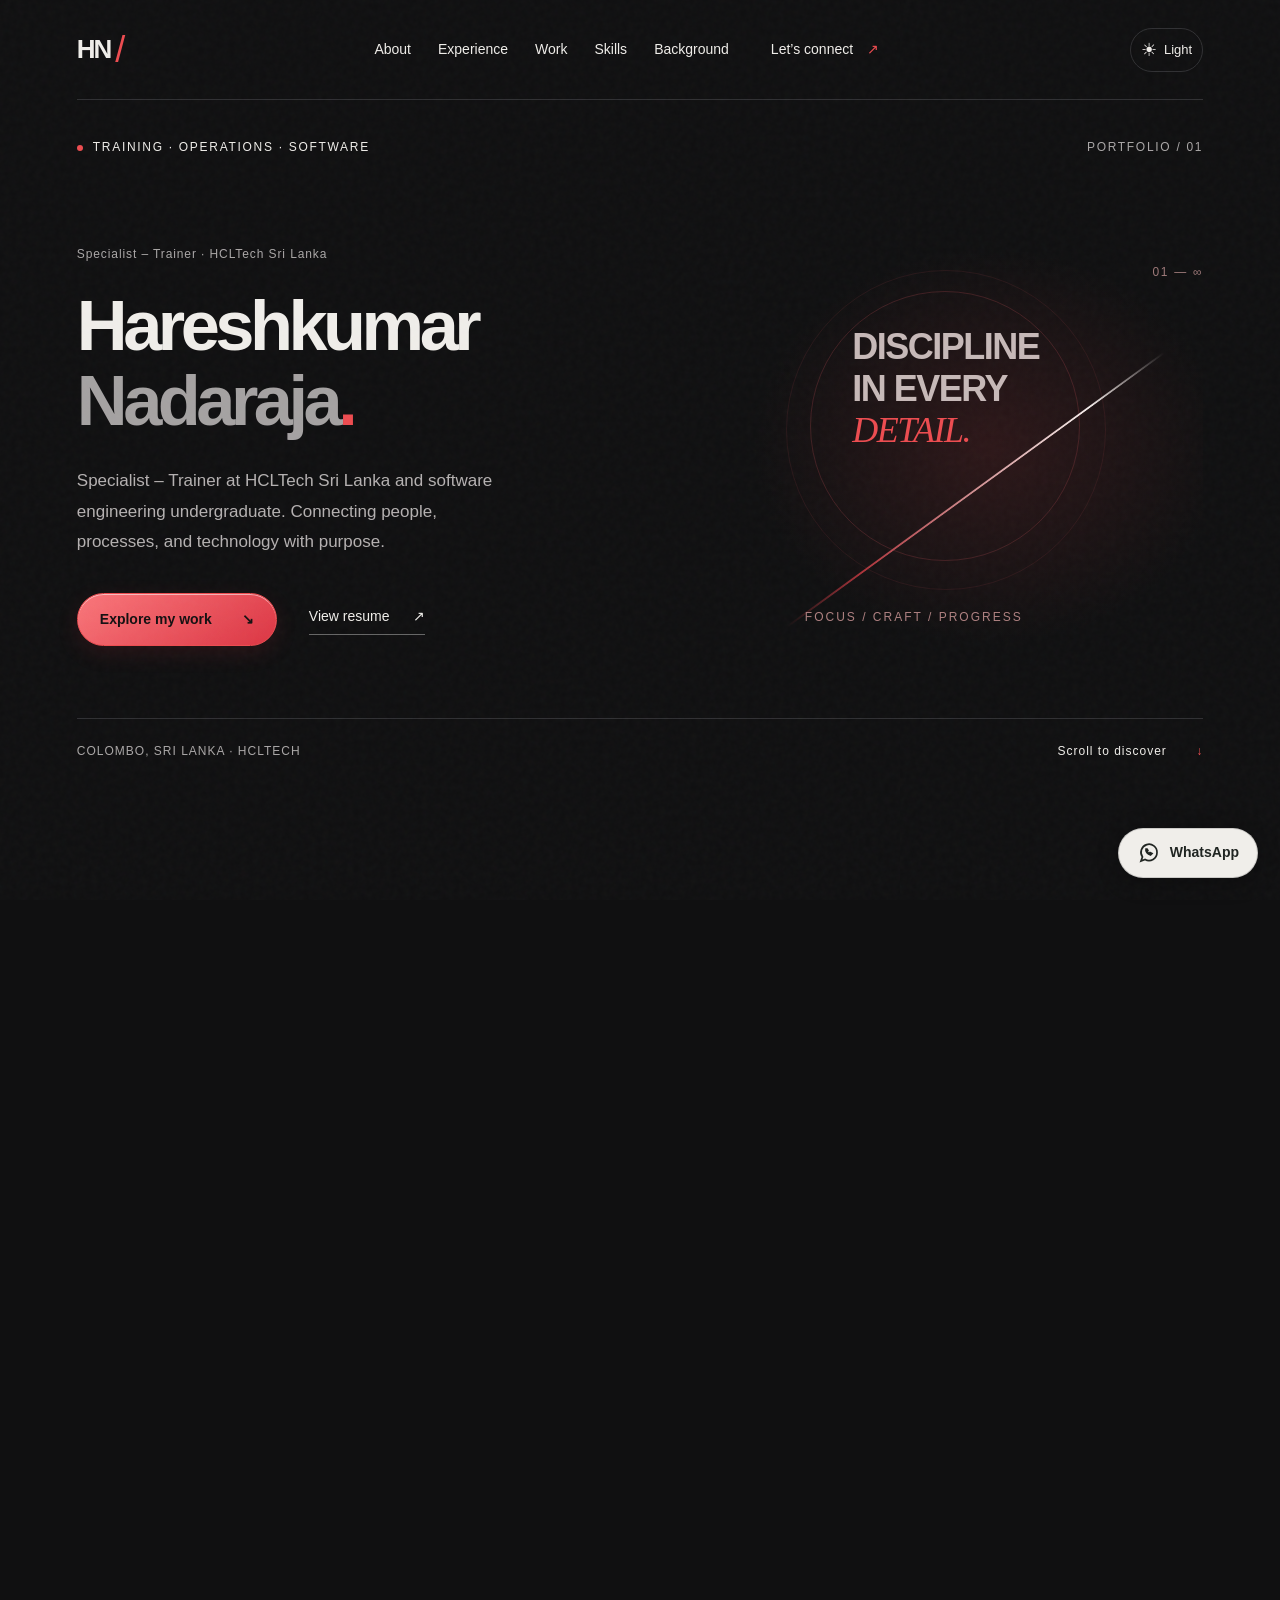
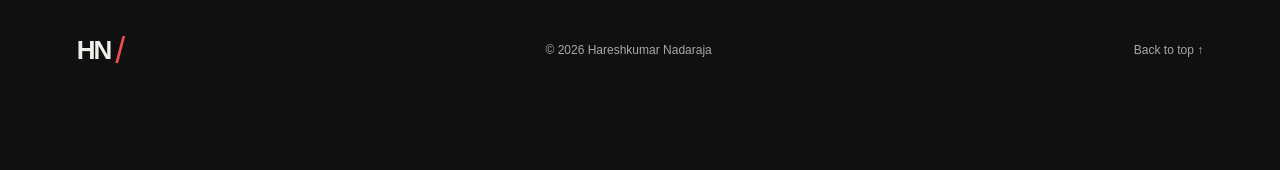
==== commit 09d45128: "Expand verified project details and technical skills" ====
--- a/index.html
+++ b/index.html
@@ -32,11 +32,11 @@
     <section class="section about reveal" id="about" aria-labelledby="about-title"><div class="section-label"><span>01 / ABOUT</span><div></div></div><div class="about-grid"><h2 id="about-title">Professional summary</h2><div><p class="lead">I bring an operational perspective to software engineering.</p><p>My experience spans healthcare credentialing, training, documentation, and customer service. At HCLTech, I help teams improve accuracy, compliance, and the way work gets done.</p><p>Alongside my professional work, I’m pursuing a BSc (Hons) in Software Engineering at ICBT Campus. I bring technical knowledge, team collaboration, and careful problem-solving to practical challenges.</p><a class="text-link" href="https://www.linkedin.com/in/hareshkumarnadaraja" target="_blank" rel="noopener noreferrer">Connect on LinkedIn <span aria-hidden="true">↗</span></a></div></div></section>
     <section class="section reveal" id="experience" aria-labelledby="experience-title"><div class="section-label"><span>02 / EXPERIENCE</span><div></div></div><div class="section-heading"><h2 id="experience-title">Professional experience</h2><p>Professional experience</p></div><article class="experience-row"><div class="experience-number">01</div><div><h3>Specialist – Trainer</h3><p class="employer">HCLTech Sri Lanka · Colombo 02</p><p class="job-date">Oct 2025 – Present</p></div><div><p>Lead training and development for US healthcare provider credentialing. Support compliant, accurate workflows and associate performance, and coordinate employee background verification with HR.</p></div></article><article class="experience-row"><div class="experience-number">02</div><div><h3>Process Analyst</h3><p class="employer">HCLTech Sri Lanka · Colombo 02</p><p class="job-date">Apr 2024 – Sep 2025</p></div><div><p>Managed provider credentialing and re-credentialing, verified qualifications, licences, and employment history, and resolved discrepancies to strengthen data integrity and workflow efficiency.</p></div></article><article class="experience-row"><div class="experience-number">03</div><div><h3>Executive of Collection</h3><p class="employer">Legacy Health LLC · Colombo 03</p><p class="job-date">Oct 2023 – Mar 2024</p></div><div><p>Led insurance follow-up and reimbursement activities. Managed post-negotiation tasks and resolved outstanding payments to support revenue collection.</p></div></article><article class="experience-row"><div class="experience-number">04</div><div><h3>Documentation Associate — Patpat.lk</h3><p class="employer">Patpat.lk (CDB Finance PLC) · Colombo 07</p><p class="job-date">May 2022 – Oct 2023</p></div><div><p>Managed ad approvals with the marketing team to support accurate, compliant advertisements. Supported premium ad management and monetisation opportunities.</p></div></article><article class="experience-row"><div class="experience-number">05</div><div><h3>Documentation Associate — Nawaloka Hospitals</h3><p class="employer">Nawaloka Hospitals PLC · Colombo 02</p><p class="job-date">Aug 2021 – May 2022</p></div><div><p>Managed Molecular Biology documentation, test results, and customer information. Used Excel and Microsoft Office for data management and handled patient calls with care and confidentiality.</p></div></article></section>
     <section class="section projects reveal" id="projects" aria-labelledby="projects-title"><div class="section-label"><span>03 / SELECTED WORK</span><div></div></div><div class="section-heading"><h2 id="projects-title">Ideas put<br><em>into practice.</em></h2><p>Selected software and website projects</p></div><div class="project-grid">
-      <article class="project-card"><div class="project-visual clinic" aria-hidden="true"><span class="visual-id">SYSTEM / 01</span><div class="interface-demo"><div class="demo-top"><b>SUNRISE</b><span>CLINIC MANAGEMENT</span></div><div class="demo-body"><div class="demo-sidebar"><i></i><i></i><i></i></div><div class="demo-content"><div class="demo-heading"></div><div class="demo-panels"><i></i><i></i><i></i></div><div class="demo-lines"><i></i><i></i><i></i></div></div></div></div><span class="concept-label">CONCEPT VISUAL · NOT AN APPLICATION SCREENSHOT</span></div><div class="project-copy"><div class="project-meta"><span>SOFTWARE PROJECT</span><span>01</span></div><h3>Sunrise Dental Clinic<br>Management System</h3><p>A CIS6003 academic desktop application for patients, appointments, treatments, and billing.</p><div class="tags"><span>Java 21 / Swing</span><span>MySQL / JDBC</span><span>Academic project</span></div><details class="project-details" id="details-sunrise"><summary>View project details <span aria-hidden="true">＋</span></summary><div class="detail-body"><p class="detail-label"><strong>Academic project · CIS6003 Advanced Programming</strong></p><p>A Java Swing desktop application for patient records, appointments, treatments, billing, staff accounts, and clinic reporting.</p><p class="detail-label"><strong>Languages & technologies</strong></p><p>Java 21, Swing, SQL/MySQL, JDBC, Apache Ant, Apache NetBeans 25, and JUnit. GitHub Actions builds the application and runs its tests.</p><p class="detail-label"><strong>Application structure</strong></p><p>Swing interface → service classes → DAO classes → MySQL. A small HTTP/JSON service supports remote appointment lookup.</p><ul><li><code>src/</code> — UI forms, models, services, DAOs, and web service.</li><li><code>test/</code> — unit and integration tests.</li><li><code>database/</code> — schema, sample data, and database checks.</li><li><code>lib/</code> — supporting application libraries.</li><li><code>build.xml</code> — Ant build and test configuration.</li></ul><p class="detail-label"><strong>Key features</strong></p><p>Role-based staff access, account approval, patient registration and search, appointment rescheduling and availability checks, treatment notes, invoices, payments, receipts, and audit history.</p><a class="text-link" href="https://github.com/Hareshkumar10/sunrise-dental-clinic-management-system" target="_blank" rel="noopener noreferrer">View academic project on GitHub ↗</a></div></details></div></article>
-      <article class="project-card"><div class="project-visual jewellery" aria-hidden="true"><span class="visual-id">WEB / 02</span><div class="jewellery-type"><span>KJ</span><b>KAWSHALYA</b><small>J E W E L L E R S</small><div></div></div><span class="concept-label">TYPOGRAPHIC CONCEPT · NOT THE LIVE WEBSITE</span></div><div class="project-copy"><div class="project-meta"><span>WEBSITE PROJECT</span><span>02</span></div><h3>Kawshalya Jewellers<br>website</h3><p>A multilingual jewellery catalogue prototype with product management, gold rates, and WhatsApp enquiries.</p><div class="tags"><span>TypeScript / React</span><span>Drizzle / D1</span><span>Prototype</span></div><details class="project-details" id="details-kawshalya"><summary>View project details <span aria-hidden="true">＋</span></summary><div class="detail-body"><p class="detail-label"><strong>Business website · Prototype</strong></p><p>A multilingual jewellery catalogue concept and implementation for Kawshalya Jewellers, with English, Tamil, and Sinhala content. Live stock and launch readiness depend on shop-owner review.</p><p class="detail-label"><strong>Languages & technologies</strong></p><p>TypeScript, React, Vinext, CSS/Tailwind, Drizzle ORM, SQL, Cloudflare Workers, and D1 SQLite.</p><p class="detail-label"><strong>Application structure</strong></p><p>React storefront and admin UI → server-side API handlers and validation → Drizzle queries → D1 database.</p><ul><li><code>app/storefront.tsx</code> — catalogue and product details.</li><li><code>app/admin/</code> — protected product and gold-rate editor.</li><li><code>app/api/</code> — catalogue reads and admin mutations.</li><li><code>lib/</code> — translations, validation, authorization, and WhatsApp enquiry formatting.</li><li><code>db/schema.ts</code> and <code>drizzle/</code> — schema and migrations.</li><li><code>tests/</code> — validation and HTTP checks.</li></ul><p class="detail-label"><strong>Key features</strong></p><p>Product and stock management, draft/published items, LKR prices, 22K/24K gold rates, language switching, and WhatsApp product enquiries. No checkout or online payment processing.</p><a class="text-link" href="mailto:hareshkumar.hk2001@gmail.com?subject=Kawshalya%20website%20enquiry">Ask about this prototype ↗</a></div></details></div></article>
-      <article class="project-card portfolio-project"><div class="samurai-visual"><span class="samurai-badge">DESIGNED & BUILT / 03</span><div class="portfolio-monogram" aria-label="HN personal monogram"><span>H<span class="red">/</span>N</span><small>HARESHKUMAR NADARAJA</small></div><span class="samurai-signature">HN <span>/</span> DIGITAL CRAFT</span></div><div class="project-copy"><div class="project-meta"><span>PERSONAL WEBSITE</span><span class="live-tag">YOU’RE HERE</span></div><h3>Samurai Portfolio<span class="red">.</span></h3><p class="portfolio-tagline">Sharp identity. Smooth experience.</p><p>A personal portfolio bringing my professional journey and projects together through samurai-inspired visuals, glossy details, and lightweight katana transitions.</p><div class="tags"><span>HTML / CSS / JavaScript</span><span>Dark + light mode</span><span>Responsive design</span></div><div class="portfolio-actions"><a class="button primary" href="#home">Explore the portfolio <span aria-hidden="true">↗</span></a><details class="project-details" id="details-portfolio"><summary>View project details <span aria-hidden="true">＋</span></summary><div class="detail-body"><p class="detail-label"><strong>Overview</strong></p><p>A responsive personal portfolio presenting professional experience, skills, education, awards, and selected projects.</p><p class="detail-label"><strong>Languages & technologies</strong></p><p>HTML5 for semantic content, CSS3 for responsive layouts and animations, and vanilla JavaScript for theme switching and navigation. No framework or backend is required.</p><p class="detail-label"><strong>File structure</strong></p><ul><li><code>index.html</code> — page content and project details.</li><li><code>styles.css</code> — themes, grid layouts, glossy surfaces, and reduced-motion support.</li><li><code>script.js</code> — saved theme preference, mobile menu, and scroll reveals.</li><li><code>resume.html</code> / <code>resume.txt</code> — readable resume and plain-text download.</li><li><code>vercel.json</code> — hosting and HTTP security headers.</li></ul><p class="detail-label"><strong>Features</strong></p><p>Dark/light themes, mobile navigation, expandable project details, WhatsApp/email/phone links, keyboard navigation, and print-friendly resume layout.</p><p class="detail-label"><strong>Deployment</strong></p><p>Static files are prepared for Vercel hosting, with explicit HTTP security headers.</p><a class="text-link" href="https://github.com/Hareshkumar10/Hareshkumar-portfolio" target="_blank" rel="noopener noreferrer">View source on GitHub ↗</a></div></details></div></div></article>
+      <article class="project-card"><div class="project-visual clinic" aria-hidden="true"><span class="visual-id">SYSTEM / 01</span><div class="interface-demo"><div class="demo-top"><b>SUNRISE</b><span>CLINIC MANAGEMENT</span></div><div class="demo-body"><div class="demo-sidebar"><i></i><i></i><i></i></div><div class="demo-content"><div class="demo-heading"></div><div class="demo-panels"><i></i><i></i><i></i></div><div class="demo-lines"><i></i><i></i><i></i></div></div></div></div><span class="concept-label">CONCEPT VISUAL · NOT AN APPLICATION SCREENSHOT</span></div><div class="project-copy"><div class="project-meta"><span>SOFTWARE PROJECT</span><span>01</span></div><h3>Sunrise Dental Clinic<br>Management System</h3><p>A CIS6003 academic desktop application for patients, appointments, treatments, and billing.</p><div class="tags"><span>Java 21 / Swing</span><span>MySQL / JDBC</span><span>Academic project</span></div><details class="project-details" id="details-sunrise"><summary>View project details <span aria-hidden="true">＋</span></summary><div class="detail-body"><p class="detail-label"><strong>Academic project · CIS6003 Advanced Programming</strong></p><p>A completed academic Java desktop application covering patient records, appointments, clinical notes, billing, staff accounts, and clinic reports.</p><p class="detail-label"><strong>Languages &amp; libraries</strong></p><p>Java 21, Swing for desktop screens, SQL and MySQL for persistence, MySQL Connector/J (JDBC) for database access, jBCrypt for password hashing, NetBeans AbsoluteLayout for forms, and JUnit for tests. A small Java HTTP/JSON service provides appointment lookup.</p><p class="detail-label"><strong>Development &amp; testing tools</strong></p><p>Apache NetBeans 25, Apache Ant, MySQL Server and Workbench, Git, and GitHub. The GitHub Actions workflow prepares a MySQL test database, runs tests, and builds the application with Ant.</p><p class="detail-label"><strong>Clinic workflow</strong></p><ol><li>A staff member signs in; requested accounts require administrator approval and role-based access controls available actions.</li><li>Register or find a patient, check dentist availability, and book or reschedule an appointment.</li><li>Record clinical findings, treatment notes, and the treatment provided.</li><li>Create an invoice, record payment, and produce a receipt.</li><li>Review reports and audit history; administrators manage staff and clinic settings.</li></ol><p class="detail-label"><strong>Architecture &amp; source structure</strong></p><p>Swing screens → service-layer rules → data access objects (DAOs) → MySQL. The appointment lookup API also calls the service layer.</p><ul><li><code>src/</code> — Java classes, NetBeans forms, models, services, DAOs, and HTTP service.</li><li><code>database/</code> — schema, sample records, and database checks.</li><li><code>test/</code> — service integration, validation, access-control, and export tests.</li><li><code>config/application.properties</code> — optional local database settings (not committed); <code>lib/</code> — supporting libraries.</li><li><code>build.xml</code> — clean, test, and JAR packaging tasks.</li></ul><a class="text-link" href="https://github.com/Hareshkumar10/sunrise-dental-clinic-management-system" target="_blank" rel="noopener noreferrer">View academic project on GitHub ↗</a></div></details></div></article>
+      <article class="project-card"><div class="project-visual jewellery" aria-hidden="true"><span class="visual-id">WEB / 02</span><div class="jewellery-type"><span>KJ</span><b>KAWSHALYA</b><small>J E W E L L E R S</small><div></div></div><span class="concept-label">TYPOGRAPHIC CONCEPT · NOT THE LIVE WEBSITE</span></div><div class="project-copy"><div class="project-meta"><span>WEBSITE PROJECT</span><span>02</span></div><h3>Kawshalya Jewellers<br>website</h3><p>A multilingual jewellery catalogue prototype with product management, gold rates, and WhatsApp enquiries.</p><div class="tags"><span>TypeScript / React</span><span>Drizzle / D1</span><span>Prototype</span></div><details class="project-details" id="details-kawshalya"><summary>View project details <span aria-hidden="true">＋</span></summary><div class="detail-body"><p class="detail-label"><strong>Business website · Catalogue prototype</strong></p><p>A multilingual jewellery catalogue prototype for English, Tamil, and Sinhala visitors. Product content, photography, pricing, and translations require owner review before launch.</p><p class="detail-label"><strong>Languages &amp; frameworks</strong></p><p>TypeScript, React, Vinext, HTML and CSS with Tailwind CSS. API routes use prepared SQL statements directly against Cloudflare D1 (SQLite). Drizzle defines the schema and supports migration tooling; the server targets Cloudflare Workers.</p><p class="detail-label"><strong>Development &amp; quality tools</strong></p><p>Node.js, npm, Vite, Wrangler, and Drizzle Kit for database migrations. The project includes Node-based validation tests, HTTP integration checks, and production build tasks.</p><p class="detail-label"><strong>Visitor &amp; administrator workflow</strong></p><ol><li>Visitors choose a language, browse published products, and open an item to inspect material, price, and availability.</li><li>A product enquiry opens WhatsApp with item details. The catalogue supports price-on-enquiry items and does not process checkout or payments.</li><li>An authorised administrator creates or edits products, assigns a unique item number, and controls draft or published status.</li><li>The administrator updates stock and 22K / 24K gold rates in LKR; rates older than 24 hours are marked as stale.</li></ol><p class="detail-label"><strong>Architecture &amp; source structure</strong></p><p>React storefront / admin interface → server API and validation → prepared SQL queries → D1 database. Admin access is checked server-side against an allowlist using the hosting identity integration.</p><ul><li><code>app/storefront.tsx</code> — catalogue navigation and product details.</li><li><code>app/admin/</code> — protected product and gold-rate editor.</li><li><code>app/api/</code> — public catalogue reads and administrator updates.</li><li><code>lib/content.ts</code> — translations, LKR formatting, and WhatsApp enquiry text.</li><li><code>lib/auth.ts</code> and <code>lib/validation.ts</code> — access and input checks.</li><li><code>db/queries.ts</code> — D1 access and shared query columns; <code>db/schema.ts</code> / <code>drizzle/</code> — schema and migrations; <code>tests/</code> — validation and HTTP checks.</li></ul><p class="detail-label"><strong>Data safeguards</strong></p><p>Prepared database queries, unique item-number constraints, same-origin checks for changes, and version checks to prevent overwriting another administrator’s edits.</p><a class="text-link" href="mailto:hareshkumar.hk2001@gmail.com?subject=Kawshalya%20website%20enquiry">Ask about this prototype ↗</a></div></details></div></article>
+      <article class="project-card portfolio-project"><div class="samurai-visual"><span class="samurai-badge">DESIGNED & BUILT / 03</span><div class="portfolio-monogram" aria-label="HN personal monogram"><span>H<span class="red">/</span>N</span><small>HARESHKUMAR NADARAJA</small></div><span class="samurai-signature">HN <span>/</span> DIGITAL CRAFT</span></div><div class="project-copy"><div class="project-meta"><span>PERSONAL WEBSITE</span><span class="live-tag">YOU’RE HERE</span></div><h3>Samurai Portfolio<span class="red">.</span></h3><p class="portfolio-tagline">Sharp identity. Smooth experience.</p><p>A personal portfolio bringing my professional journey and projects together through samurai-inspired visuals, glossy details, and lightweight katana transitions.</p><div class="tags"><span>HTML / CSS / JavaScript</span><span>Dark + light mode</span><span>Responsive design</span></div><div class="portfolio-actions"><a class="button primary" href="#home">Explore the portfolio <span aria-hidden="true">↗</span></a><details class="project-details" id="details-portfolio"><summary>View project details <span aria-hidden="true">＋</span></summary><div class="detail-body"><p class="detail-label"><strong>Personal website · Live portfolio</strong></p><p>A responsive portfolio presenting professional experience, technical skills, education, awards, and project case studies with a printable resume.</p><p class="detail-label"><strong>Languages &amp; tools</strong></p><p>Semantic HTML5, CSS3, and vanilla JavaScript. Node.js prepares the static build; Git and GitHub track the source, and Vercel hosts the public site. Browser checks use Playwright and axe for responsive behaviour and accessibility.</p><p class="detail-label"><strong>Visitor workflow</strong></p><ol><li>Explore the profile, work history, and skills using desktop or mobile navigation.</li><li>Expand a project to review its technology, workflow, and structure.</li><li>Switch between saved dark and light themes, or use the print-friendly resume.</li><li>Connect through LinkedIn, GitHub, WhatsApp, email, or phone links.</li></ol><p class="detail-label"><strong>Architecture &amp; file structure</strong></p><p>Browser → static HTML, CSS, and JavaScript. Native project disclosures work without JavaScript; scripts enhance navigation, theme persistence, and scroll reveals. No application backend or database is required.</p><ul><li><code>index.html</code> — semantic sections, project details, and search metadata.</li><li><code>styles.css</code> — responsive grids, themes, glossy surfaces, and reduced-motion styles.</li><li><code>theme-init.js</code> / <code>script.js</code> — saved theme, mobile navigation, and reveals.</li><li><code>resume.html</code>, <code>resume.css</code>, <code>resume.js</code>, and <code>resume.txt</code> — printable and plain-text resume.</li><li><code>build.cjs</code> → <code>out/</code> — explicit production asset build.</li><li><code>vercel.json</code> — hosting and security headers; <code>robots.txt</code> / <code>sitemap.xml</code> — search discovery.</li></ul><p class="detail-label"><strong>Build &amp; release workflow</strong></p><p>Edit source → generate static output → check navigation, project disclosures, themes, accessibility, and mobile layouts → commit and push to GitHub → deploy to Vercel → verify the public site.</p><a class="text-link" href="https://github.com/Hareshkumar10/Hareshkumar-portfolio" target="_blank" rel="noopener noreferrer">View source on GitHub ↗</a></div></details></div></div></article>
     </div></section>
-    <section class="section reveal" id="skills" aria-labelledby="skills-title"><div class="section-label"><span>04 / TOOLKIT</span><div></div></div><div class="section-heading"><h2 id="skills-title">Skills & competencies</h2><p>Technical foundations.<br>Operational expertise. Human skills.</p></div><div class="skills-grid"><article><span class="skill-index">/ 01</span><h3>Development</h3><ul><li>Java · C# · ASP.NET</li><li>Object-oriented programming</li><li>Android Studio</li><li>Data structures & algorithms</li><li>IT project management</li></ul></article><article><span class="skill-index">/ 02</span><h3>Data & tools</h3><ul><li>Microsoft SQL Server (MSSQL), MySQL & MongoDB</li><li>Advanced Excel & Microsoft Office</li><li>Google Workspace</li></ul></article><article><span class="skill-index">/ 03</span><h3>Operations</h3><ul><li>US healthcare provider credentialing</li><li>Training & development</li><li>Quality assurance & compliance</li><li>Process documentation & workflow optimisation</li><li>Revenue cycle management & collections</li><li>Background verification coordination</li></ul></article><article><span class="skill-index">/ 04</span><h3>Collaboration</h3><ul><li>Cross-functional teamwork</li><li>Client & patient communication</li><li>Problem-solving & discrepancy resolution</li><li>Tamil, English & Sinhala</li></ul></article></div></section>
+    <section class="section reveal" id="skills" aria-labelledby="skills-title"><div class="section-label"><span>04 / TOOLKIT</span><div></div></div><div class="section-heading"><h2 id="skills-title">Skills & competencies</h2><p>Resume-backed strengths and hands-on project experience, including academic work and prototypes.</p></div><div class="skills-grid"><article><span class="skill-index">/ 01</span><h3>Software &amp; web development</h3><ul><li>Java, C#, ASP.NET &amp; object-oriented programming</li><li>HTML5, CSS3 &amp; JavaScript — portfolio project</li><li>TypeScript, React, Vinext &amp; Tailwind CSS — catalogue prototype</li><li>Java Swing desktop interfaces — Sunrise academic project</li><li>Android Studio, data structures &amp; algorithms</li></ul></article><article><span class="skill-index">/ 02</span><h3>Databases &amp; application design</h3><ul><li>SQL, MySQL, Microsoft SQL Server (MSSQL) &amp; MongoDB</li><li>JDBC and UI / service / DAO separation — Sunrise</li><li>Cloudflare D1 / SQLite, prepared SQL &amp; Drizzle schema tooling — prototype</li><li>HTTP / JSON APIs, input validation &amp; role-based access — project practice</li><li>Process documentation &amp; workflow design</li></ul></article><article><span class="skill-index">/ 03</span><h3>Engineering tools &amp; quality</h3><ul><li>Git &amp; GitHub version control</li><li>NetBeans, Apache Ant &amp; JUnit — Sunrise</li><li>Node.js, npm, Vite &amp; Wrangler — web project tooling</li><li>Unit / integration testing &amp; GitHub Actions — Sunrise</li><li>Responsive design, accessibility checks &amp; Vercel deployment — portfolio</li><li>IT project management</li></ul></article><article><span class="skill-index">/ 04</span><h3>AI &amp; productivity</h3><ul><li>AI prompt engineering</li><li>AI-assisted content generation</li><li>Workflow automation implementation — DEA credentialing initiative</li><li>Advanced Excel &amp; Microsoft Office</li><li>Google Workspace</li></ul></article><article><span class="skill-index">/ 05</span><h3>Healthcare operations</h3><ul><li>US healthcare provider credentialing &amp; re-credentialing</li><li>Training &amp; development</li><li>Quality assurance &amp; compliance</li><li>Revenue cycle management &amp; collections</li><li>Background verification coordination</li><li>Data integrity &amp; discrepancy resolution</li></ul></article><article><span class="skill-index">/ 06</span><h3>Communication &amp; leadership</h3><ul><li>Cross-functional teamwork</li><li>Client &amp; patient communication</li><li>Problem-solving &amp; workflow optimisation</li><li>Team training and knowledge sharing</li><li>Tamil, English &amp; Sinhala</li></ul></article></div></section>
     <section class="section reveal" id="education" aria-labelledby="education-title"><div class="section-label"><span>05 / BACKGROUND</span><div></div></div><div class="section-heading"><h2 id="education-title">Education & credentials</h2></div><div class="resume-background"><article><h3>Education</h3><div class="education-list"><div><p class="detail-label"><strong>BSc (Hons) Software Engineering</strong></p><p>ICBT Campus</p><span>May 2026 – In progress</span></div><div><p class="detail-label"><strong>Higher Diploma in Computing and Software Engineering</strong></p><p>ICBT Campus</p><span>August 2025</span></div><div><p class="detail-label"><strong>Certificate in Software Engineering</strong></p><p>NIBM</p><span>October 2022 – March 2023</span></div><div><p class="detail-label"><strong>Diploma in English</strong></p><p>ICBT Campus</p><span>June 2022 – November 2022</span></div><div><p class="detail-label"><strong>GCE Advanced Level</strong></p><p>Vivekananda National College, Colombo</p><span>School attendance: 2007 – 2020</span></div></div></article><div><article id="certifications"><h3>Certifications</h3><div class="credential"><p class="detail-label"><strong>Introduction to Critical Infrastructure Protection</strong></p><p>OPSWAT Academy</p></div><div class="credential"><p class="detail-label"><strong>The Fundamentals of Digital Marketing</strong></p><p>Google Digital Garage</p></div></article><article class="volunteering"><h3>Leadership & volunteering</h3><div class="credential"><p class="detail-label"><strong>Volunteer Coordinator</strong></p><p>VNC 100th Walk · March 2026</p></div><div class="credential"><p class="detail-label"><strong>Vice President</strong></p><p>Leo Club of Colombo Capital City<br>January 2018 – January 2019</p></div></article></div></div><article id="awards" class="awards"><h3>Awards & recognition</h3><div class="awards-grid"><div><span class="award-mark" aria-hidden="true">✳</span><p class="detail-label"><strong>Emerging Leader Award</strong></p><p class="award-date">DPO Leadership Townhall · HCLTech Sri Lanka</p><p>Recognised for leadership, dedication, and innovative contributions.</p></div><div><span class="award-mark" aria-hidden="true">✳</span><p class="detail-label"><strong>Star Performer</strong></p><p class="award-date">2025 · HCLTech Sri Lanka</p><p>Awarded by the Global Delivery Head for exceptional performance.</p></div><div><span class="award-mark" aria-hidden="true">✳</span><p class="detail-label"><strong>Value Contributor</strong></p><p class="award-date">May 2025 · HCLTech Sri Lanka</p><p>Recognised for successful DEA automation that improved credentialing workflow efficiency and service delivery.</p></div><div><span class="award-mark" aria-hidden="true">✳</span><p class="detail-label"><strong>Quarterly Excellence</strong></p><p class="award-date">2025 · HCLTech Sri Lanka</p><p>All-Rounder, April–June quarter; Top Performer, January–March quarter.</p></div><div><span class="award-mark" aria-hidden="true">✳</span><p class="detail-label"><strong>Monthly Excellence — 1st Place</strong></p><p class="award-date">May & June 2025 · HCLTech Sri Lanka</p><p>First place for two consecutive months.</p></div><div><span class="award-mark" aria-hidden="true">✳</span><p class="detail-label"><strong>Certificates of Recognition</strong></p><p class="award-date">February & December 2025 · HCLTech Sri Lanka</p><p>Formal recognition for dedication and innovative contributions.</p></div></div></article></section>
     <section class="section contact reveal" id="contact" aria-labelledby="contact-title"><div class="section-label"><span>06 / CONTACT</span><div></div></div><p class="eyebrow">THE NEXT CHAPTER STARTS WITH A CONVERSATION</p><h2 id="contact-title">Let’s build something<br><em>with purpose.</em><span class="red"> ↗</span></h2><div class="contact-links"><a class="button primary" href="https://wa.me/94764041027" target="_blank" rel="noopener noreferrer">Chat on WhatsApp <span aria-hidden="true">↗</span></a><a class="button" href="https://www.linkedin.com/in/hareshkumarnadaraja" target="_blank" rel="noopener noreferrer">Connect on LinkedIn <span aria-hidden="true">↗</span></a><a class="button" href="https://github.com/Hareshkumar10" target="_blank" rel="noopener noreferrer">GitHub ↗</a></div><p class="contact-email"><a href="mailto:hareshkumar.hk2001@gmail.com">hareshkumar.hk2001@gmail.com ↗</a></p><p class="contact-note">WhatsApp: <a href="https://wa.me/94764041027" target="_blank" rel="noopener noreferrer">+94 76 404 1027</a> · Phone: <a href="tel:+94715946881">+94 71 594 6881</a></p></section>
   </main>
--- a/styles.css
+++ b/styles.css
@@ -9,3 +9,5 @@
 .portfolio-monogram{height:100%;min-height:310px;display:flex;flex-direction:column;align-items:center;justify-content:center;background:radial-gradient(ellipse at center,#402129,#080809 70%);gap:22px;color:#f0eeea}.portfolio-monogram>span{font-size:clamp(90px,10vw,145px);font-weight:700;letter-spacing:-12px;line-height:1;text-shadow:0 2px 0 #fff5,0 10px 30px #0008}.portfolio-monogram .red{font-weight:300;margin:0 6px}.portfolio-monogram small{font-size:11px;letter-spacing:2px;color:#c4aaaf}
 
 .detail-label{font-size:16px;line-height:1.5;color:var(--ink);margin:16px 0 8px}.credential .detail-label,.education-list .detail-label,.awards-grid .detail-label{font-size:18px;margin:0 0 6px}.detail-body .detail-label{color:var(--ink)}
+
+.skills-grid article{min-width:0;overflow-wrap:anywhere}.skills-grid article:nth-child(odd){border-left:0;padding-left:0}.skills-grid article:nth-child(n+3){border-top:1px solid var(--line)}.detail-body ol{padding-left:22px}.detail-body li{margin-bottom:10px}.detail-body code{overflow-wrap:anywhere}@media(max-width:720px){.skills-grid article{border-left:0;padding-left:0}.skills-grid article:nth-child(n+2){border-top:1px solid var(--line)}}
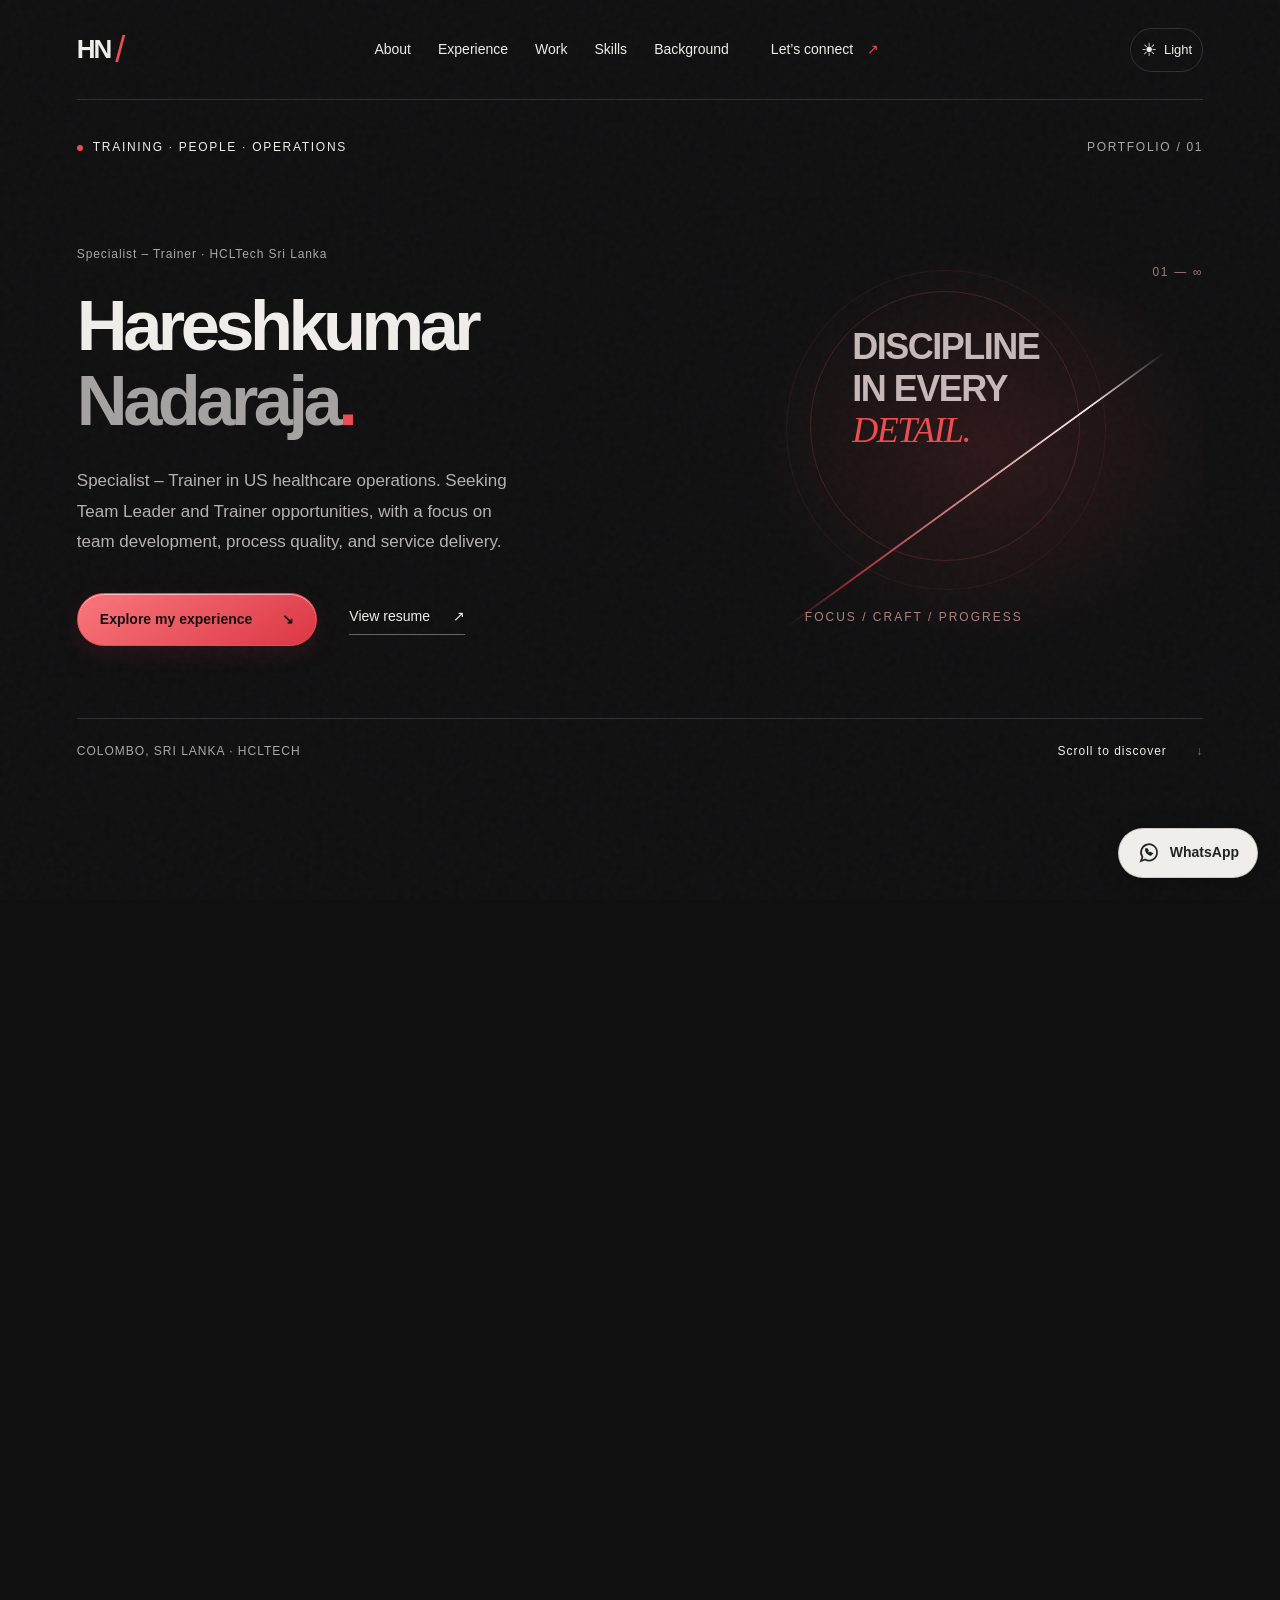
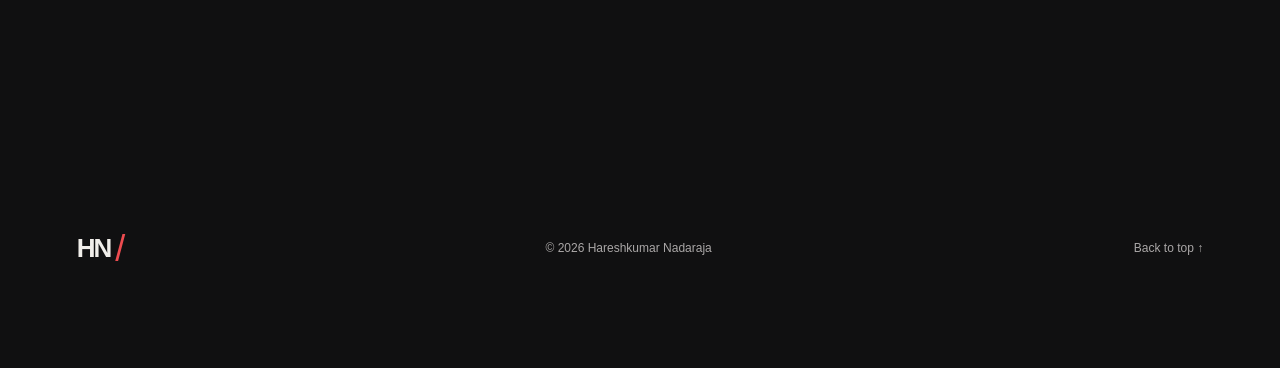
==== commit a2685507: "Focus profile on Team Leader and Trainer opportunities" ====
--- a/index.html
+++ b/index.html
@@ -4,13 +4,13 @@
   <meta charset="utf-8"><meta http-equiv="Content-Security-Policy" content="default-src 'none'; script-src 'self'; style-src 'self'; img-src 'self' data:; font-src 'self'; connect-src 'none'; object-src 'none'; base-uri 'none'; form-action 'none'"><meta name="referrer" content="no-referrer">
   <meta name="viewport" content="width=device-width, initial-scale=1">
   <meta name="theme-color" content="#101011">
-  <meta name="description" content="Hareshkumar Nadaraja — Specialist–Trainer at HCLTech Sri Lanka and software engineering undergraduate. Experience, projects, skills, and contact.">
-  <title>Hareshkumar Nadaraja | Portfolio</title>
+  <meta name="description" content="Hareshkumar Nadaraja, Specialist – Trainer at HCLTech. Explore healthcare operations, training, compliance, and experience relevant to Team Leader and Trainer roles.">
+  <title>Hareshkumar Nadaraja | Trainer &amp; Team Leader Candidate</title>
   <link rel="icon" href="favicon.svg" type="image/svg+xml">
   <link rel="stylesheet" href="styles.css">
   <script src="theme-init.js"></script>
   <script src="script.js" defer></script>
-<link rel="canonical" href="https://hareshkumar10.vercel.app/"><link rel="apple-touch-icon" sizes="180x180" href="apple-touch-icon.png"><meta property="og:type" content="website"><meta property="og:title" content="Hareshkumar Nadaraja | Portfolio"><meta property="og:description" content="Explore Hareshkumar Nadaraja’s experience at HCLTech, software engineering projects, technical skills, education, and contact details."><meta property="og:url" content="https://hareshkumar10.vercel.app/"><meta name="twitter:card" content="summary"><meta name="twitter:title" content="Hareshkumar Nadaraja | Portfolio"><meta name="twitter:description" content="Explore Hareshkumar Nadaraja’s experience at HCLTech, software engineering projects, technical skills, education, and contact details."></head>
+<link rel="canonical" href="https://hareshkumar10.vercel.app/"><link rel="apple-touch-icon" sizes="180x180" href="apple-touch-icon.png"><meta property="og:type" content="website"><meta property="og:title" content="Hareshkumar Nadaraja | Trainer &amp; Team Leader Candidate"><meta property="og:description" content="Hareshkumar Nadaraja, Specialist – Trainer at HCLTech. Explore healthcare operations, training, compliance, and experience relevant to Team Leader and Trainer roles."><meta property="og:url" content="https://hareshkumar10.vercel.app/"><meta name="twitter:card" content="summary"><meta name="twitter:title" content="Hareshkumar Nadaraja | Trainer &amp; Team Leader Candidate"><meta name="twitter:description" content="Hareshkumar Nadaraja, Specialist – Trainer at HCLTech. Explore healthcare operations, training, compliance, and experience relevant to Team Leader and Trainer roles."></head>
 <body>
   <a class="skip-link" href="#main">Skip to content</a>
   <header class="header">
@@ -22,23 +22,23 @@
   </header>
   <main id="main">
     <section class="hero" id="home" aria-labelledby="hero-title">
-      <div class="hero-top"><span class="eyebrow"><i></i> TRAINING · OPERATIONS · SOFTWARE</span><span class="edition">PORTFOLIO / 01</span></div>
+      <div class="hero-top"><span class="eyebrow"><i></i> TRAINING · PEOPLE · OPERATIONS</span><span class="edition">PORTFOLIO / 01</span></div>
       <div class="hero-grid">
-        <div class="hero-copy"><p class="overline">Specialist – Trainer · HCLTech Sri Lanka</p><h1 id="hero-title">Hareshkumar<br><span>Nadaraja<span class="red">.</span></span></h1><p class="hero-description">Specialist – Trainer at HCLTech Sri Lanka and software engineering undergraduate. Connecting people, processes, and technology with purpose.</p><div class="hero-actions"><a class="button primary" href="#projects">Explore my work <span aria-hidden="true">↘</span></a><a class="text-link" href="resume.html">View resume <span aria-hidden="true">↗</span></a></div></div>
+        <div class="hero-copy"><p class="overline">Specialist – Trainer · HCLTech Sri Lanka</p><h1 id="hero-title">Hareshkumar<br><span>Nadaraja<span class="red">.</span></span></h1><p class="hero-description">Specialist – Trainer in US healthcare operations. Seeking Team Leader and Trainer opportunities, with a focus on team development, process quality, and service delivery.</p><div class="hero-actions"><a class="button primary" href="#experience">Explore my experience <span aria-hidden="true">↘</span></a><a class="text-link" href="resume.html">View resume <span aria-hidden="true">↗</span></a></div></div>
         <div class="hero-art" aria-hidden="true"><div class="orbit orbit-one"></div><div class="orbit orbit-two"></div><span class="art-word">DISCIPLINE<br>IN EVERY<br><em>DETAIL.</em></span><div class="draw-line"></div><span class="art-label">FOCUS / CRAFT / PROGRESS</span><span class="art-index">01 — ∞</span></div>
       </div>
       <div class="hero-bottom"><span>COLOMBO, SRI LANKA · HCLTECH</span><a href="#about">Scroll to discover <span aria-hidden="true">↓</span></a></div>
     </section>
-    <section class="section about reveal" id="about" aria-labelledby="about-title"><div class="section-label"><span>01 / ABOUT</span><div></div></div><div class="about-grid"><h2 id="about-title">Professional summary</h2><div><p class="lead">I bring an operational perspective to software engineering.</p><p>My experience spans healthcare credentialing, training, documentation, and customer service. At HCLTech, I help teams improve accuracy, compliance, and the way work gets done.</p><p>Alongside my professional work, I’m pursuing a BSc (Hons) in Software Engineering at ICBT Campus. I bring technical knowledge, team collaboration, and careful problem-solving to practical challenges.</p><a class="text-link" href="https://www.linkedin.com/in/hareshkumarnadaraja" target="_blank" rel="noopener noreferrer">Connect on LinkedIn <span aria-hidden="true">↗</span></a></div></div></section>
-    <section class="section reveal" id="experience" aria-labelledby="experience-title"><div class="section-label"><span>02 / EXPERIENCE</span><div></div></div><div class="section-heading"><h2 id="experience-title">Professional experience</h2><p>Professional experience</p></div><article class="experience-row"><div class="experience-number">01</div><div><h3>Specialist – Trainer</h3><p class="employer">HCLTech Sri Lanka · Colombo 02</p><p class="job-date">Oct 2025 – Present</p></div><div><p>Lead training and development for US healthcare provider credentialing. Support compliant, accurate workflows and associate performance, and coordinate employee background verification with HR.</p></div></article><article class="experience-row"><div class="experience-number">02</div><div><h3>Process Analyst</h3><p class="employer">HCLTech Sri Lanka · Colombo 02</p><p class="job-date">Apr 2024 – Sep 2025</p></div><div><p>Managed provider credentialing and re-credentialing, verified qualifications, licences, and employment history, and resolved discrepancies to strengthen data integrity and workflow efficiency.</p></div></article><article class="experience-row"><div class="experience-number">03</div><div><h3>Executive of Collection</h3><p class="employer">Legacy Health LLC · Colombo 03</p><p class="job-date">Oct 2023 – Mar 2024</p></div><div><p>Led insurance follow-up and reimbursement activities. Managed post-negotiation tasks and resolved outstanding payments to support revenue collection.</p></div></article><article class="experience-row"><div class="experience-number">04</div><div><h3>Documentation Associate — Patpat.lk</h3><p class="employer">Patpat.lk (CDB Finance PLC) · Colombo 07</p><p class="job-date">May 2022 – Oct 2023</p></div><div><p>Managed ad approvals with the marketing team to support accurate, compliant advertisements. Supported premium ad management and monetisation opportunities.</p></div></article><article class="experience-row"><div class="experience-number">05</div><div><h3>Documentation Associate — Nawaloka Hospitals</h3><p class="employer">Nawaloka Hospitals PLC · Colombo 02</p><p class="job-date">Aug 2021 – May 2022</p></div><div><p>Managed Molecular Biology documentation, test results, and customer information. Used Excel and Microsoft Office for data management and handled patient calls with care and confidentiality.</p></div></article></section>
+    <section class="section about reveal" id="about" aria-labelledby="about-title"><div class="section-label"><span>01 / ABOUT</span><div></div></div><div class="about-grid"><h2 id="about-title">Professional summary</h2><div><p class="lead">I help teams strengthen process knowledge, accuracy, and service delivery.</p><p>Specialist – Trainer at HCLTech Sri Lanka with experience in US healthcare provider credentialing, training and development, quality assurance, and process compliance. My earlier roles span credentialing operations, insurance collections, documentation, and patient communication.</p><p>Seeking Team Leader and Trainer opportunities in healthcare and BPO operations. I bring cross-functional coordination, discrepancy resolution, and workflow improvement experience, supported by an Emerging Leader Award and recognition for DEA automation implementation. My ongoing software engineering studies complement this operational background.</p><a class="text-link" href="https://www.linkedin.com/in/hareshkumarnadaraja" target="_blank" rel="noopener noreferrer">Connect on LinkedIn <span aria-hidden="true">↗</span></a></div></div></section>
+    <section class="section reveal" id="experience" aria-labelledby="experience-title"><div class="section-label"><span>02 / EXPERIENCE</span><div></div></div><div class="section-heading"><h2 id="experience-title">Professional experience</h2><p>Professional experience</p></div><article class="experience-row"><div class="experience-number">01</div><div><h3>Specialist – Trainer</h3><p class="employer">HCLTech Sri Lanka · Colombo 02</p><p class="job-date">Oct 2025 – Present</p></div><div><p>Lead training and development initiatives for US healthcare provider credentialing processes. Support associate performance through a focus on process accuracy, compliance, and workflow efficiency. Coordinate with HR to initiate background verification for new employees.</p></div></article><article class="experience-row"><div class="experience-number">02</div><div><h3>Process Analyst</h3><p class="employer">HCLTech Sri Lanka · Colombo 02</p><p class="job-date">Apr 2024 – Sep 2025</p></div><div><p>Managed provider credentialing and re-credentialing, verified qualifications, licences, and employment history, and resolved discrepancies to strengthen data integrity and workflow efficiency.</p></div></article><article class="experience-row"><div class="experience-number">03</div><div><h3>Executive of Collection</h3><p class="employer">Legacy Health LLC · Colombo 03</p><p class="job-date">Oct 2023 – Mar 2024</p></div><div><p>Led insurance follow-up and reimbursement activities. Managed post-negotiation tasks and resolved outstanding payments to support revenue collection.</p></div></article><article class="experience-row"><div class="experience-number">04</div><div><h3>Documentation Associate — Patpat.lk</h3><p class="employer">Patpat.lk (CDB Finance PLC) · Colombo 07</p><p class="job-date">May 2022 – Oct 2023</p></div><div><p>Managed ad approvals with the marketing team to support accurate, compliant advertisements. Supported premium ad management and monetisation opportunities.</p></div></article><article class="experience-row"><div class="experience-number">05</div><div><h3>Documentation Associate — Nawaloka Hospitals</h3><p class="employer">Nawaloka Hospitals PLC · Colombo 02</p><p class="job-date">Aug 2021 – May 2022</p></div><div><p>Managed Molecular Biology documentation, test results, and customer information. Used Excel and Microsoft Office for data management and handled patient calls with care and confidentiality.</p></div></article></section>
     <section class="section projects reveal" id="projects" aria-labelledby="projects-title"><div class="section-label"><span>03 / SELECTED WORK</span><div></div></div><div class="section-heading"><h2 id="projects-title">Ideas put<br><em>into practice.</em></h2><p>Selected software and website projects</p></div><div class="project-grid">
       <article class="project-card"><div class="project-visual clinic" aria-hidden="true"><span class="visual-id">SYSTEM / 01</span><div class="interface-demo"><div class="demo-top"><b>SUNRISE</b><span>CLINIC MANAGEMENT</span></div><div class="demo-body"><div class="demo-sidebar"><i></i><i></i><i></i></div><div class="demo-content"><div class="demo-heading"></div><div class="demo-panels"><i></i><i></i><i></i></div><div class="demo-lines"><i></i><i></i><i></i></div></div></div></div><span class="concept-label">CONCEPT VISUAL · NOT AN APPLICATION SCREENSHOT</span></div><div class="project-copy"><div class="project-meta"><span>SOFTWARE PROJECT</span><span>01</span></div><h3>Sunrise Dental Clinic<br>Management System</h3><p>A CIS6003 academic desktop application for patients, appointments, treatments, and billing.</p><div class="tags"><span>Java 21 / Swing</span><span>MySQL / JDBC</span><span>Academic project</span></div><details class="project-details" id="details-sunrise"><summary>View project details <span aria-hidden="true">＋</span></summary><div class="detail-body"><p class="detail-label"><strong>Academic project · CIS6003 Advanced Programming</strong></p><p>A completed academic Java desktop application covering patient records, appointments, clinical notes, billing, staff accounts, and clinic reports.</p><p class="detail-label"><strong>Languages &amp; libraries</strong></p><p>Java 21, Swing for desktop screens, SQL and MySQL for persistence, MySQL Connector/J (JDBC) for database access, jBCrypt for password hashing, NetBeans AbsoluteLayout for forms, and JUnit for tests. A small Java HTTP/JSON service provides appointment lookup.</p><p class="detail-label"><strong>Development &amp; testing tools</strong></p><p>Apache NetBeans 25, Apache Ant, MySQL Server and Workbench, Git, and GitHub. The GitHub Actions workflow prepares a MySQL test database, runs tests, and builds the application with Ant.</p><p class="detail-label"><strong>Clinic workflow</strong></p><ol><li>A staff member signs in; requested accounts require administrator approval and role-based access controls available actions.</li><li>Register or find a patient, check dentist availability, and book or reschedule an appointment.</li><li>Record clinical findings, treatment notes, and the treatment provided.</li><li>Create an invoice, record payment, and produce a receipt.</li><li>Review reports and audit history; administrators manage staff and clinic settings.</li></ol><p class="detail-label"><strong>Architecture &amp; source structure</strong></p><p>Swing screens → service-layer rules → data access objects (DAOs) → MySQL. The appointment lookup API also calls the service layer.</p><ul><li><code>src/</code> — Java classes, NetBeans forms, models, services, DAOs, and HTTP service.</li><li><code>database/</code> — schema, sample records, and database checks.</li><li><code>test/</code> — service integration, validation, access-control, and export tests.</li><li><code>config/application.properties</code> — optional local database settings (not committed); <code>lib/</code> — supporting libraries.</li><li><code>build.xml</code> — clean, test, and JAR packaging tasks.</li></ul><a class="text-link" href="https://github.com/Hareshkumar10/sunrise-dental-clinic-management-system" target="_blank" rel="noopener noreferrer">View academic project on GitHub ↗</a></div></details></div></article>
       <article class="project-card"><div class="project-visual jewellery" aria-hidden="true"><span class="visual-id">WEB / 02</span><div class="jewellery-type"><span>KJ</span><b>KAWSHALYA</b><small>J E W E L L E R S</small><div></div></div><span class="concept-label">TYPOGRAPHIC CONCEPT · NOT THE LIVE WEBSITE</span></div><div class="project-copy"><div class="project-meta"><span>WEBSITE PROJECT</span><span>02</span></div><h3>Kawshalya Jewellers<br>website</h3><p>A multilingual jewellery catalogue prototype with product management, gold rates, and WhatsApp enquiries.</p><div class="tags"><span>TypeScript / React</span><span>Drizzle / D1</span><span>Prototype</span></div><details class="project-details" id="details-kawshalya"><summary>View project details <span aria-hidden="true">＋</span></summary><div class="detail-body"><p class="detail-label"><strong>Business website · Catalogue prototype</strong></p><p>A multilingual jewellery catalogue prototype for English, Tamil, and Sinhala visitors. Product content, photography, pricing, and translations require owner review before launch.</p><p class="detail-label"><strong>Languages &amp; frameworks</strong></p><p>TypeScript, React, Vinext, HTML and CSS with Tailwind CSS. API routes use prepared SQL statements directly against Cloudflare D1 (SQLite). Drizzle defines the schema and supports migration tooling; the server targets Cloudflare Workers.</p><p class="detail-label"><strong>Development &amp; quality tools</strong></p><p>Node.js, npm, Vite, Wrangler, and Drizzle Kit for database migrations. The project includes Node-based validation tests, HTTP integration checks, and production build tasks.</p><p class="detail-label"><strong>Visitor &amp; administrator workflow</strong></p><ol><li>Visitors choose a language, browse published products, and open an item to inspect material, price, and availability.</li><li>A product enquiry opens WhatsApp with item details. The catalogue supports price-on-enquiry items and does not process checkout or payments.</li><li>An authorised administrator creates or edits products, assigns a unique item number, and controls draft or published status.</li><li>The administrator updates stock and 22K / 24K gold rates in LKR; rates older than 24 hours are marked as stale.</li></ol><p class="detail-label"><strong>Architecture &amp; source structure</strong></p><p>React storefront / admin interface → server API and validation → prepared SQL queries → D1 database. Admin access is checked server-side against an allowlist using the hosting identity integration.</p><ul><li><code>app/storefront.tsx</code> — catalogue navigation and product details.</li><li><code>app/admin/</code> — protected product and gold-rate editor.</li><li><code>app/api/</code> — public catalogue reads and administrator updates.</li><li><code>lib/content.ts</code> — translations, LKR formatting, and WhatsApp enquiry text.</li><li><code>lib/auth.ts</code> and <code>lib/validation.ts</code> — access and input checks.</li><li><code>db/queries.ts</code> — D1 access and shared query columns; <code>db/schema.ts</code> / <code>drizzle/</code> — schema and migrations; <code>tests/</code> — validation and HTTP checks.</li></ul><p class="detail-label"><strong>Data safeguards</strong></p><p>Prepared database queries, unique item-number constraints, same-origin checks for changes, and version checks to prevent overwriting another administrator’s edits.</p><a class="text-link" href="mailto:hareshkumar.hk2001@gmail.com?subject=Kawshalya%20website%20enquiry">Ask about this prototype ↗</a></div></details></div></article>
       <article class="project-card portfolio-project"><div class="samurai-visual"><span class="samurai-badge">DESIGNED & BUILT / 03</span><div class="portfolio-monogram" aria-label="HN personal monogram"><span>H<span class="red">/</span>N</span><small>HARESHKUMAR NADARAJA</small></div><span class="samurai-signature">HN <span>/</span> DIGITAL CRAFT</span></div><div class="project-copy"><div class="project-meta"><span>PERSONAL WEBSITE</span><span class="live-tag">YOU’RE HERE</span></div><h3>Samurai Portfolio<span class="red">.</span></h3><p class="portfolio-tagline">Sharp identity. Smooth experience.</p><p>A personal portfolio bringing my professional journey and projects together through samurai-inspired visuals, glossy details, and lightweight katana transitions.</p><div class="tags"><span>HTML / CSS / JavaScript</span><span>Dark + light mode</span><span>Responsive design</span></div><div class="portfolio-actions"><a class="button primary" href="#home">Explore the portfolio <span aria-hidden="true">↗</span></a><details class="project-details" id="details-portfolio"><summary>View project details <span aria-hidden="true">＋</span></summary><div class="detail-body"><p class="detail-label"><strong>Personal website · Live portfolio</strong></p><p>A responsive portfolio presenting professional experience, technical skills, education, awards, and project case studies with a printable resume.</p><p class="detail-label"><strong>Languages &amp; tools</strong></p><p>Semantic HTML5, CSS3, and vanilla JavaScript. Node.js prepares the static build; Git and GitHub track the source, and Vercel hosts the public site. Browser checks use Playwright and axe for responsive behaviour and accessibility.</p><p class="detail-label"><strong>Visitor workflow</strong></p><ol><li>Explore the profile, work history, and skills using desktop or mobile navigation.</li><li>Expand a project to review its technology, workflow, and structure.</li><li>Switch between saved dark and light themes, or use the print-friendly resume.</li><li>Connect through LinkedIn, GitHub, WhatsApp, email, or phone links.</li></ol><p class="detail-label"><strong>Architecture &amp; file structure</strong></p><p>Browser → static HTML, CSS, and JavaScript. Native project disclosures work without JavaScript; scripts enhance navigation, theme persistence, and scroll reveals. No application backend or database is required.</p><ul><li><code>index.html</code> — semantic sections, project details, and search metadata.</li><li><code>styles.css</code> — responsive grids, themes, glossy surfaces, and reduced-motion styles.</li><li><code>theme-init.js</code> / <code>script.js</code> — saved theme, mobile navigation, and reveals.</li><li><code>resume.html</code>, <code>resume.css</code>, <code>resume.js</code>, and <code>resume.txt</code> — printable and plain-text resume.</li><li><code>build.cjs</code> → <code>out/</code> — explicit production asset build.</li><li><code>vercel.json</code> — hosting and security headers; <code>robots.txt</code> / <code>sitemap.xml</code> — search discovery.</li></ul><p class="detail-label"><strong>Build &amp; release workflow</strong></p><p>Edit source → generate static output → check navigation, project disclosures, themes, accessibility, and mobile layouts → commit and push to GitHub → deploy to Vercel → verify the public site.</p><a class="text-link" href="https://github.com/Hareshkumar10/Hareshkumar-portfolio" target="_blank" rel="noopener noreferrer">View source on GitHub ↗</a></div></details></div></div></article>
     </div></section>
-    <section class="section reveal" id="skills" aria-labelledby="skills-title"><div class="section-label"><span>04 / TOOLKIT</span><div></div></div><div class="section-heading"><h2 id="skills-title">Skills & competencies</h2><p>Resume-backed strengths and hands-on project experience, including academic work and prototypes.</p></div><div class="skills-grid"><article><span class="skill-index">/ 01</span><h3>Software &amp; web development</h3><ul><li>Java, C#, ASP.NET &amp; object-oriented programming</li><li>HTML5, CSS3 &amp; JavaScript — portfolio project</li><li>TypeScript, React, Vinext &amp; Tailwind CSS — catalogue prototype</li><li>Java Swing desktop interfaces — Sunrise academic project</li><li>Android Studio, data structures &amp; algorithms</li></ul></article><article><span class="skill-index">/ 02</span><h3>Databases &amp; application design</h3><ul><li>SQL, MySQL, Microsoft SQL Server (MSSQL) &amp; MongoDB</li><li>JDBC and UI / service / DAO separation — Sunrise</li><li>Cloudflare D1 / SQLite, prepared SQL &amp; Drizzle schema tooling — prototype</li><li>HTTP / JSON APIs, input validation &amp; role-based access — project practice</li><li>Process documentation &amp; workflow design</li></ul></article><article><span class="skill-index">/ 03</span><h3>Engineering tools &amp; quality</h3><ul><li>Git &amp; GitHub version control</li><li>NetBeans, Apache Ant &amp; JUnit — Sunrise</li><li>Node.js, npm, Vite &amp; Wrangler — web project tooling</li><li>Unit / integration testing &amp; GitHub Actions — Sunrise</li><li>Responsive design, accessibility checks &amp; Vercel deployment — portfolio</li><li>IT project management</li></ul></article><article><span class="skill-index">/ 04</span><h3>AI &amp; productivity</h3><ul><li>AI prompt engineering</li><li>AI-assisted content generation</li><li>Workflow automation implementation — DEA credentialing initiative</li><li>Advanced Excel &amp; Microsoft Office</li><li>Google Workspace</li></ul></article><article><span class="skill-index">/ 05</span><h3>Healthcare operations</h3><ul><li>US healthcare provider credentialing &amp; re-credentialing</li><li>Training &amp; development</li><li>Quality assurance &amp; compliance</li><li>Revenue cycle management &amp; collections</li><li>Background verification coordination</li><li>Data integrity &amp; discrepancy resolution</li></ul></article><article><span class="skill-index">/ 06</span><h3>Communication &amp; leadership</h3><ul><li>Cross-functional teamwork</li><li>Client &amp; patient communication</li><li>Problem-solving &amp; workflow optimisation</li><li>Team training and knowledge sharing</li><li>Tamil, English &amp; Sinhala</li></ul></article></div></section>
+    <section class="section reveal" id="skills" aria-labelledby="skills-title"><div class="section-label"><span>04 / TOOLKIT</span><div></div></div><div class="section-heading"><h2 id="skills-title">Skills & competencies</h2><p>Training, healthcare operations, and team collaboration, supported by digital and technical skills.</p></div><div class="skills-grid"><article><span class="skill-index">/ 01</span><h3>Healthcare operations</h3><ul><li>US healthcare provider credentialing &amp; re-credentialing</li><li>Training &amp; development</li><li>Quality assurance &amp; compliance</li><li>Revenue cycle management &amp; collections</li><li>Background verification coordination</li><li>Data integrity &amp; discrepancy resolution</li></ul></article><article><span class="skill-index">/ 02</span><h3>Training &amp; team collaboration</h3><ul><li>Cross-functional teamwork</li><li>Client &amp; patient communication</li><li>Problem-solving &amp; workflow optimisation</li><li>Team training and knowledge sharing</li><li>Tamil, English &amp; Sinhala</li></ul></article><article><span class="skill-index">/ 03</span><h3>AI &amp; productivity</h3><ul><li>AI prompt engineering</li><li>AI-assisted content generation</li><li>Workflow automation implementation — DEA credentialing initiative</li><li>Advanced Excel &amp; Microsoft Office</li><li>Google Workspace</li></ul></article><article><span class="skill-index">/ 04</span><h3>Engineering tools &amp; quality</h3><ul><li>Git &amp; GitHub version control</li><li>NetBeans, Apache Ant &amp; JUnit — Sunrise</li><li>Node.js, npm, Vite &amp; Wrangler — web project tooling</li><li>Unit / integration testing &amp; GitHub Actions — Sunrise</li><li>Responsive design, accessibility checks &amp; Vercel deployment — portfolio</li><li>IT project management</li></ul></article><article><span class="skill-index">/ 05</span><h3>Databases &amp; application design</h3><ul><li>SQL, MySQL, Microsoft SQL Server (MSSQL) &amp; MongoDB</li><li>JDBC and UI / service / DAO separation — Sunrise</li><li>Cloudflare D1 / SQLite, prepared SQL &amp; Drizzle schema tooling — prototype</li><li>HTTP / JSON APIs, input validation &amp; role-based access — project practice</li><li>Process documentation &amp; workflow design</li></ul></article><article><span class="skill-index">/ 06</span><h3>Software &amp; web development</h3><ul><li>Java, C#, ASP.NET &amp; object-oriented programming</li><li>HTML5, CSS3 &amp; JavaScript — portfolio project</li><li>TypeScript, React, Vinext &amp; Tailwind CSS — catalogue prototype</li><li>Java Swing desktop interfaces — Sunrise academic project</li><li>Android Studio, data structures &amp; algorithms</li></ul></article></div></section>
     <section class="section reveal" id="education" aria-labelledby="education-title"><div class="section-label"><span>05 / BACKGROUND</span><div></div></div><div class="section-heading"><h2 id="education-title">Education & credentials</h2></div><div class="resume-background"><article><h3>Education</h3><div class="education-list"><div><p class="detail-label"><strong>BSc (Hons) Software Engineering</strong></p><p>ICBT Campus</p><span>May 2026 – In progress</span></div><div><p class="detail-label"><strong>Higher Diploma in Computing and Software Engineering</strong></p><p>ICBT Campus</p><span>August 2025</span></div><div><p class="detail-label"><strong>Certificate in Software Engineering</strong></p><p>NIBM</p><span>October 2022 – March 2023</span></div><div><p class="detail-label"><strong>Diploma in English</strong></p><p>ICBT Campus</p><span>June 2022 – November 2022</span></div><div><p class="detail-label"><strong>GCE Advanced Level</strong></p><p>Vivekananda National College, Colombo</p><span>School attendance: 2007 – 2020</span></div></div></article><div><article id="certifications"><h3>Certifications</h3><div class="credential"><p class="detail-label"><strong>Introduction to Critical Infrastructure Protection</strong></p><p>OPSWAT Academy</p></div><div class="credential"><p class="detail-label"><strong>The Fundamentals of Digital Marketing</strong></p><p>Google Digital Garage</p></div></article><article class="volunteering"><h3>Leadership & volunteering</h3><div class="credential"><p class="detail-label"><strong>Volunteer Coordinator</strong></p><p>VNC 100th Walk · March 2026</p></div><div class="credential"><p class="detail-label"><strong>Vice President</strong></p><p>Leo Club of Colombo Capital City<br>January 2018 – January 2019</p></div></article></div></div><article id="awards" class="awards"><h3>Awards & recognition</h3><div class="awards-grid"><div><span class="award-mark" aria-hidden="true">✳</span><p class="detail-label"><strong>Emerging Leader Award</strong></p><p class="award-date">DPO Leadership Townhall · HCLTech Sri Lanka</p><p>Recognised for leadership, dedication, and innovative contributions.</p></div><div><span class="award-mark" aria-hidden="true">✳</span><p class="detail-label"><strong>Star Performer</strong></p><p class="award-date">2025 · HCLTech Sri Lanka</p><p>Awarded by the Global Delivery Head for exceptional performance.</p></div><div><span class="award-mark" aria-hidden="true">✳</span><p class="detail-label"><strong>Value Contributor</strong></p><p class="award-date">May 2025 · HCLTech Sri Lanka</p><p>Recognised for successful DEA automation that improved credentialing workflow efficiency and service delivery.</p></div><div><span class="award-mark" aria-hidden="true">✳</span><p class="detail-label"><strong>Quarterly Excellence</strong></p><p class="award-date">2025 · HCLTech Sri Lanka</p><p>All-Rounder, April–June quarter; Top Performer, January–March quarter.</p></div><div><span class="award-mark" aria-hidden="true">✳</span><p class="detail-label"><strong>Monthly Excellence — 1st Place</strong></p><p class="award-date">May & June 2025 · HCLTech Sri Lanka</p><p>First place for two consecutive months.</p></div><div><span class="award-mark" aria-hidden="true">✳</span><p class="detail-label"><strong>Certificates of Recognition</strong></p><p class="award-date">February & December 2025 · HCLTech Sri Lanka</p><p>Formal recognition for dedication and innovative contributions.</p></div></div></article></section>
-    <section class="section contact reveal" id="contact" aria-labelledby="contact-title"><div class="section-label"><span>06 / CONTACT</span><div></div></div><p class="eyebrow">THE NEXT CHAPTER STARTS WITH A CONVERSATION</p><h2 id="contact-title">Let’s build something<br><em>with purpose.</em><span class="red"> ↗</span></h2><div class="contact-links"><a class="button primary" href="https://wa.me/94764041027" target="_blank" rel="noopener noreferrer">Chat on WhatsApp <span aria-hidden="true">↗</span></a><a class="button" href="https://www.linkedin.com/in/hareshkumarnadaraja" target="_blank" rel="noopener noreferrer">Connect on LinkedIn <span aria-hidden="true">↗</span></a><a class="button" href="https://github.com/Hareshkumar10" target="_blank" rel="noopener noreferrer">GitHub ↗</a></div><p class="contact-email"><a href="mailto:hareshkumar.hk2001@gmail.com">hareshkumar.hk2001@gmail.com ↗</a></p><p class="contact-note">WhatsApp: <a href="https://wa.me/94764041027" target="_blank" rel="noopener noreferrer">+94 76 404 1027</a> · Phone: <a href="tel:+94715946881">+94 71 594 6881</a></p></section>
+    <section class="section contact reveal" id="contact" aria-labelledby="contact-title"><div class="section-label"><span>06 / CONTACT</span><div></div></div><p class="eyebrow">THE NEXT CHAPTER STARTS WITH A CONVERSATION</p><h2 id="contact-title">Let’s talk about<br><em>your team.</em><span class="red"> ↗</span></h2><p>Open to Team Leader and Trainer opportunities in healthcare and BPO operations.</p><div class="contact-links"><a class="button primary" href="https://wa.me/94764041027" target="_blank" rel="noopener noreferrer">Chat on WhatsApp <span aria-hidden="true">↗</span></a><a class="button" href="https://www.linkedin.com/in/hareshkumarnadaraja" target="_blank" rel="noopener noreferrer">Connect on LinkedIn <span aria-hidden="true">↗</span></a><a class="button" href="https://github.com/Hareshkumar10" target="_blank" rel="noopener noreferrer">GitHub ↗</a></div><p class="contact-email"><a href="mailto:hareshkumar.hk2001@gmail.com">hareshkumar.hk2001@gmail.com ↗</a></p><p class="contact-note">WhatsApp: <a href="https://wa.me/94764041027" target="_blank" rel="noopener noreferrer">+94 76 404 1027</a> · Phone: <a href="tel:+94715946881">+94 71 594 6881</a></p></section>
   </main>
   <footer><a class="brand" href="#home">HN<span class="brand-slash">/</span></a><span>© <span id="year">2026</span> Hareshkumar Nadaraja</span><a href="#home">Back to top ↑</a></footer>
   <a class="whatsapp-float" href="https://wa.me/94764041027" target="_blank" rel="noopener noreferrer" aria-label="Chat with Hareshkumar on WhatsApp, opens in a new tab"><svg viewBox="0 0 24 24" fill="none" stroke="currentColor" stroke-width="1.7" aria-hidden="true"><path d="M20 11.5a8 8 0 0 1-11.9 7L4 20l1.5-4.1A8 8 0 1 1 20 11.5Z"/><path d="M9 8c-.7 2.7 1.8 5.2 4.5 6l1.5-1.5-2-1-1 1-2-2 .9-1L10 8Z"/></svg><span>WhatsApp</span></a>
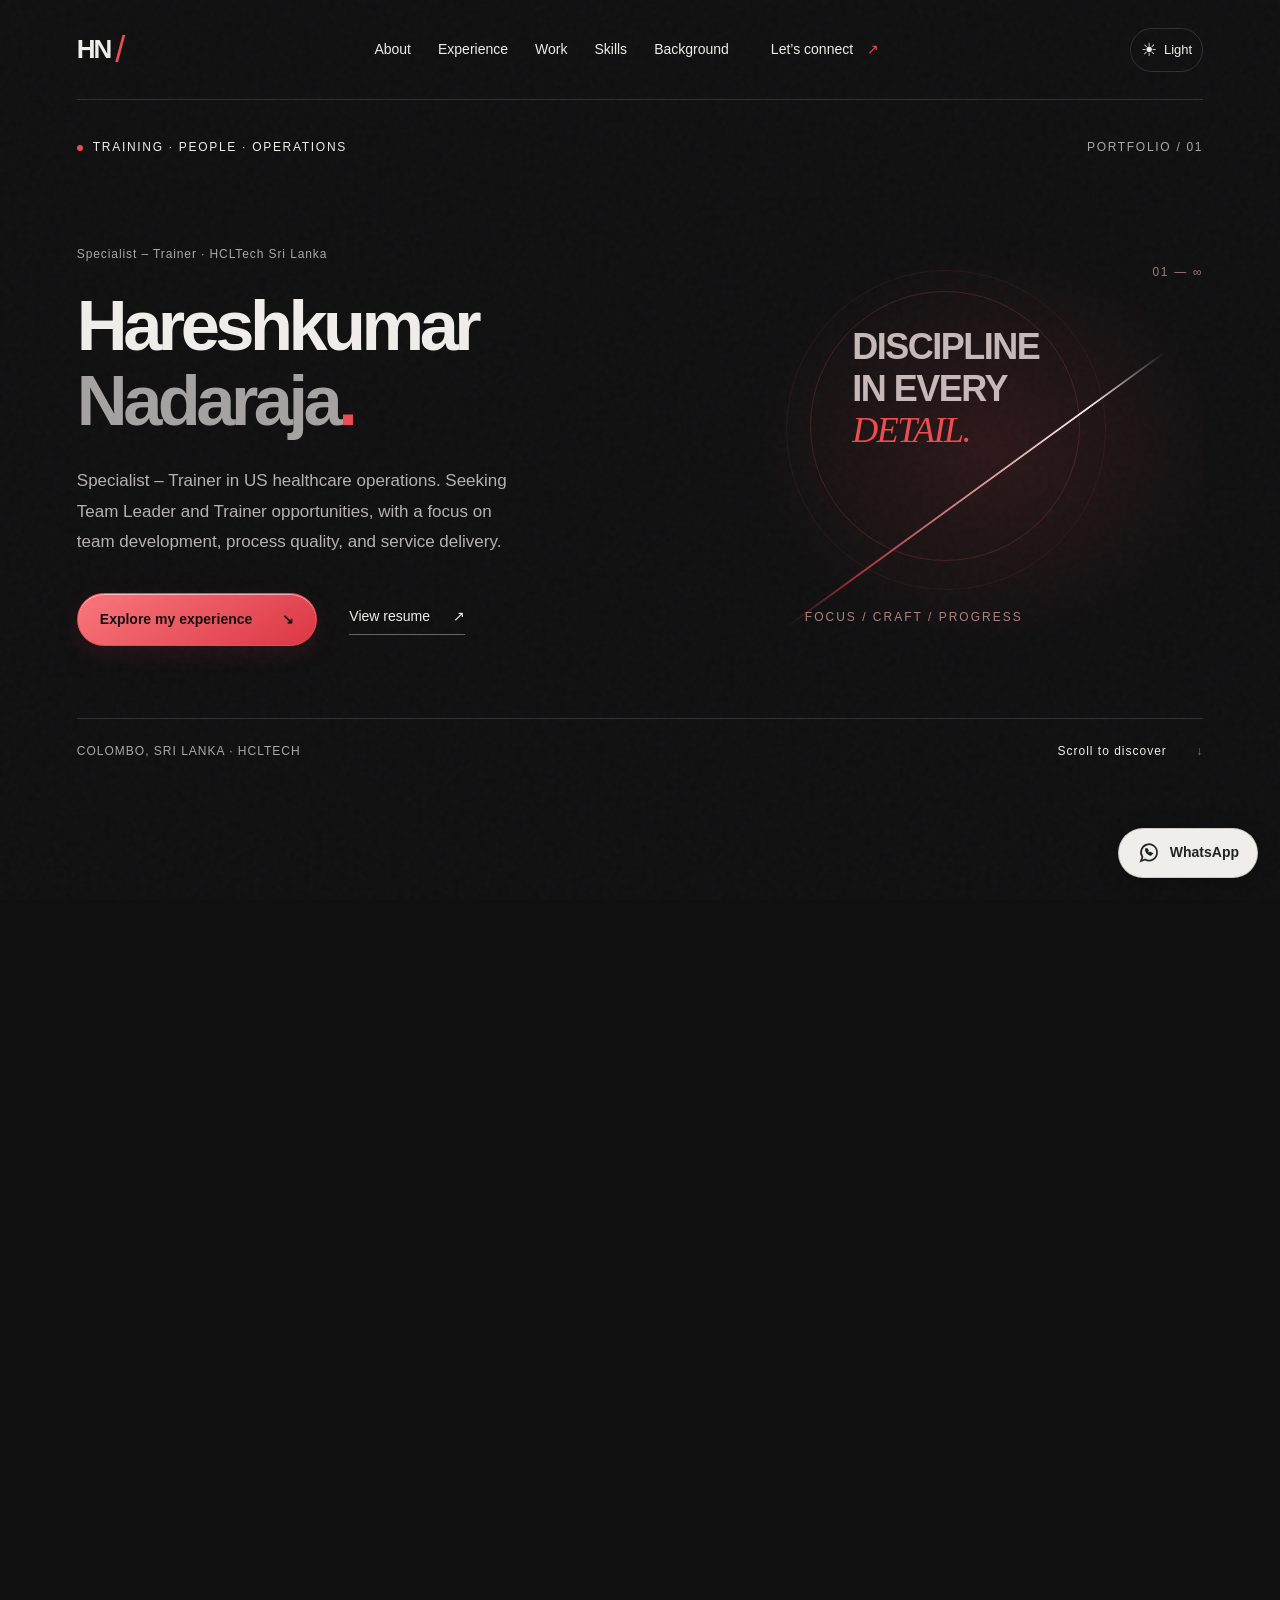
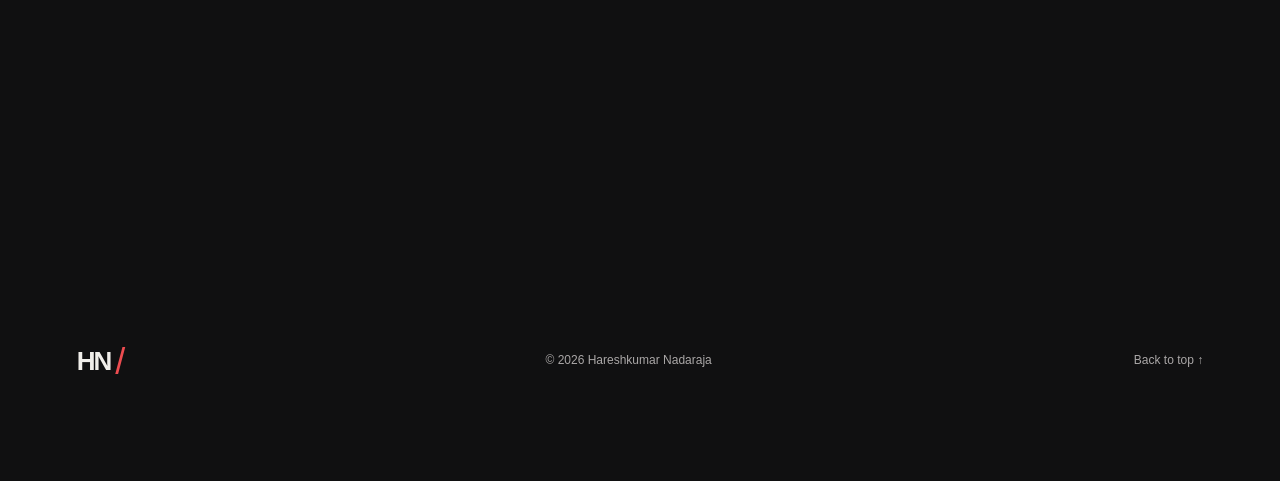
==== commit 62dc76a7: "Improve ATS targeting and search metadata" ====
--- a/index.html
+++ b/index.html
@@ -4,14 +4,16 @@
   <meta charset="utf-8"><meta http-equiv="Content-Security-Policy" content="default-src 'none'; script-src 'self'; style-src 'self'; img-src 'self' data:; font-src 'self'; connect-src 'none'; object-src 'none'; base-uri 'none'; form-action 'none'"><meta name="referrer" content="no-referrer">
   <meta name="viewport" content="width=device-width, initial-scale=1">
   <meta name="theme-color" content="#101011">
+  <meta name="robots" content="index, follow, max-image-preview:large, max-snippet:-1, max-video-preview:-1">
+  <meta name="author" content="Hareshkumar Nadaraja">
   <meta name="description" content="Hareshkumar Nadaraja, Specialist – Trainer at HCLTech. Explore healthcare operations, training, compliance, and experience relevant to Team Leader and Trainer roles.">
-  <title>Hareshkumar Nadaraja | Trainer &amp; Team Leader Candidate</title>
+  <title>Hareshkumar Nadaraja | Team Leader &amp; Trainer</title>
   <link rel="icon" href="favicon.svg" type="image/svg+xml">
   <link rel="stylesheet" href="styles.css">
   <script src="theme-init.js"></script>
   <script src="script.js" defer></script>
-<link rel="canonical" href="https://hareshkumar10.vercel.app/"><link rel="apple-touch-icon" sizes="180x180" href="apple-touch-icon.png"><meta property="og:type" content="website"><meta property="og:title" content="Hareshkumar Nadaraja | Trainer &amp; Team Leader Candidate"><meta property="og:description" content="Hareshkumar Nadaraja, Specialist – Trainer at HCLTech. Explore healthcare operations, training, compliance, and experience relevant to Team Leader and Trainer roles."><meta property="og:url" content="https://hareshkumar10.vercel.app/"><meta name="twitter:card" content="summary"><meta name="twitter:title" content="Hareshkumar Nadaraja | Trainer &amp; Team Leader Candidate"><meta name="twitter:description" content="Hareshkumar Nadaraja, Specialist – Trainer at HCLTech. Explore healthcare operations, training, compliance, and experience relevant to Team Leader and Trainer roles."></head>
-<body>
+<link rel="canonical" href="https://hareshkumar10.vercel.app/"><link rel="apple-touch-icon" sizes="180x180" href="apple-touch-icon.png"><meta property="og:type" content="website"><meta property="og:title" content="Hareshkumar Nadaraja | Team Leader &amp; Trainer"><meta property="og:description" content="Hareshkumar Nadaraja, Specialist – Trainer at HCLTech. Explore healthcare operations, training, compliance, and experience relevant to Team Leader and Trainer roles."><meta property="og:url" content="https://hareshkumar10.vercel.app/"><meta property="og:site_name" content="Hareshkumar Nadaraja Portfolio"><meta property="og:locale" content="en_LK"><meta property="og:image" content="https://hareshkumar10.vercel.app/og-image.png"><meta property="og:image:width" content="1200"><meta property="og:image:height" content="630"><meta property="og:image:alt" content="Hareshkumar Nadaraja — Team Leader and Trainer portfolio"><meta name="twitter:card" content="summary_large_image"><meta name="twitter:image" content="https://hareshkumar10.vercel.app/og-image.png"><meta name="twitter:image:alt" content="Hareshkumar Nadaraja — Team Leader and Trainer portfolio"><meta name="twitter:title" content="Hareshkumar Nadaraja | Team Leader &amp; Trainer"><meta name="twitter:description" content="Hareshkumar Nadaraja, Specialist – Trainer at HCLTech. Explore healthcare operations, training, compliance, and experience relevant to Team Leader and Trainer roles."><link rel="me" href="https://www.linkedin.com/in/hareshkumarnadaraja"><link rel="me" href="https://github.com/Hareshkumar10"></head>
+<body itemscope itemtype="https://schema.org/ProfilePage">
   <a class="skip-link" href="#main">Skip to content</a>
   <header class="header">
     <a class="brand" href="#home" aria-label="Hareshkumar Nadaraja, home">HN<span class="brand-slash">/</span><span class="brand-label">PERSONAL PORTFOLIO</span></a>
@@ -20,24 +22,24 @@
       <a href="#about">About</a><a href="#experience">Experience</a><a href="#projects">Work</a><a href="#skills">Skills</a><a href="#education">Background</a><a href="#contact" class="nav-contact">Let’s connect <span aria-hidden="true">↗</span></a>
     </nav>
   </header>
-  <main id="main">
+  <main id="main" itemprop="mainEntity" itemscope itemtype="https://schema.org/Person"><meta itemprop="url" content="https://hareshkumar10.vercel.app/"><meta itemprop="jobTitle" content="Specialist – Trainer"><meta itemprop="homeLocation" content="Colombo, Sri Lanka"><link itemprop="sameAs" href="https://www.linkedin.com/in/hareshkumarnadaraja"><link itemprop="sameAs" href="https://github.com/Hareshkumar10">
     <section class="hero" id="home" aria-labelledby="hero-title">
       <div class="hero-top"><span class="eyebrow"><i></i> TRAINING · PEOPLE · OPERATIONS</span><span class="edition">PORTFOLIO / 01</span></div>
       <div class="hero-grid">
-        <div class="hero-copy"><p class="overline">Specialist – Trainer · HCLTech Sri Lanka</p><h1 id="hero-title">Hareshkumar<br><span>Nadaraja<span class="red">.</span></span></h1><p class="hero-description">Specialist – Trainer in US healthcare operations. Seeking Team Leader and Trainer opportunities, with a focus on team development, process quality, and service delivery.</p><div class="hero-actions"><a class="button primary" href="#experience">Explore my experience <span aria-hidden="true">↘</span></a><a class="text-link" href="resume.html">View resume <span aria-hidden="true">↗</span></a></div></div>
+        <div class="hero-copy"><p class="overline">Specialist – Trainer · HCLTech Sri Lanka</p><h1 id="hero-title" itemprop="name">Hareshkumar<br><span>Nadaraja<span class="red">.</span></span></h1><p class="hero-description" itemprop="description">Specialist – Trainer in US healthcare operations. Seeking Team Leader and Trainer opportunities, with a focus on team development, process quality, and service delivery.</p><div class="hero-actions"><a class="button primary" href="#experience">Explore my experience <span aria-hidden="true">↘</span></a><a class="text-link" href="resume.html">View resume <span aria-hidden="true">↗</span></a></div></div>
         <div class="hero-art" aria-hidden="true"><div class="orbit orbit-one"></div><div class="orbit orbit-two"></div><span class="art-word">DISCIPLINE<br>IN EVERY<br><em>DETAIL.</em></span><div class="draw-line"></div><span class="art-label">FOCUS / CRAFT / PROGRESS</span><span class="art-index">01 — ∞</span></div>
       </div>
       <div class="hero-bottom"><span>COLOMBO, SRI LANKA · HCLTECH</span><a href="#about">Scroll to discover <span aria-hidden="true">↓</span></a></div>
     </section>
-    <section class="section about reveal" id="about" aria-labelledby="about-title"><div class="section-label"><span>01 / ABOUT</span><div></div></div><div class="about-grid"><h2 id="about-title">Professional summary</h2><div><p class="lead">I help teams strengthen process knowledge, accuracy, and service delivery.</p><p>Specialist – Trainer at HCLTech Sri Lanka with experience in US healthcare provider credentialing, training and development, quality assurance, and process compliance. My earlier roles span credentialing operations, insurance collections, documentation, and patient communication.</p><p>Seeking Team Leader and Trainer opportunities in healthcare and BPO operations. I bring cross-functional coordination, discrepancy resolution, and workflow improvement experience, supported by an Emerging Leader Award and recognition for DEA automation implementation. My ongoing software engineering studies complement this operational background.</p><a class="text-link" href="https://www.linkedin.com/in/hareshkumarnadaraja" target="_blank" rel="noopener noreferrer">Connect on LinkedIn <span aria-hidden="true">↗</span></a></div></div></section>
-    <section class="section reveal" id="experience" aria-labelledby="experience-title"><div class="section-label"><span>02 / EXPERIENCE</span><div></div></div><div class="section-heading"><h2 id="experience-title">Professional experience</h2><p>Professional experience</p></div><article class="experience-row"><div class="experience-number">01</div><div><h3>Specialist – Trainer</h3><p class="employer">HCLTech Sri Lanka · Colombo 02</p><p class="job-date">Oct 2025 – Present</p></div><div><p>Lead training and development initiatives for US healthcare provider credentialing processes. Support associate performance through a focus on process accuracy, compliance, and workflow efficiency. Coordinate with HR to initiate background verification for new employees.</p></div></article><article class="experience-row"><div class="experience-number">02</div><div><h3>Process Analyst</h3><p class="employer">HCLTech Sri Lanka · Colombo 02</p><p class="job-date">Apr 2024 – Sep 2025</p></div><div><p>Managed provider credentialing and re-credentialing, verified qualifications, licences, and employment history, and resolved discrepancies to strengthen data integrity and workflow efficiency.</p></div></article><article class="experience-row"><div class="experience-number">03</div><div><h3>Executive of Collection</h3><p class="employer">Legacy Health LLC · Colombo 03</p><p class="job-date">Oct 2023 – Mar 2024</p></div><div><p>Led insurance follow-up and reimbursement activities. Managed post-negotiation tasks and resolved outstanding payments to support revenue collection.</p></div></article><article class="experience-row"><div class="experience-number">04</div><div><h3>Documentation Associate — Patpat.lk</h3><p class="employer">Patpat.lk (CDB Finance PLC) · Colombo 07</p><p class="job-date">May 2022 – Oct 2023</p></div><div><p>Managed ad approvals with the marketing team to support accurate, compliant advertisements. Supported premium ad management and monetisation opportunities.</p></div></article><article class="experience-row"><div class="experience-number">05</div><div><h3>Documentation Associate — Nawaloka Hospitals</h3><p class="employer">Nawaloka Hospitals PLC · Colombo 02</p><p class="job-date">Aug 2021 – May 2022</p></div><div><p>Managed Molecular Biology documentation, test results, and customer information. Used Excel and Microsoft Office for data management and handled patient calls with care and confidentiality.</p></div></article></section>
+    <section class="section about reveal" id="about" aria-labelledby="about-title"><div class="section-label"><span>01 / ABOUT</span><div></div></div><div class="about-grid"><h2 id="about-title">Professional summary</h2><div><p class="lead">I help teams strengthen process knowledge, accuracy, and service delivery.</p><p>Specialist – Trainer at HCLTech Sri Lanka with experience in US healthcare provider credentialing, training and development, quality assurance, and process compliance. My earlier roles span credentialing operations, insurance collections, documentation, and patient communication.</p><p>Seeking Team Leader and Trainer opportunities in healthcare and BPO operations. I bring cross-functional coordination, discrepancy resolution, and workflow improvement experience, supported by an Emerging Leader Award and recognition for proposing a DEA automation idea and supporting automation audits. My ongoing software engineering studies complement this operational background.</p><div class="core-keywords" aria-label="Core leadership competencies"><span>Training delivery</span><span>Associate performance support</span><span>Quality assurance</span><span>Process compliance</span><span>Workflow improvement</span><span>Team coordination</span></div><a class="text-link" href="https://www.linkedin.com/in/hareshkumarnadaraja" target="_blank" rel="noopener noreferrer">Connect on LinkedIn <span aria-hidden="true">↗</span></a></div></div></section>
+    <section class="section reveal" id="experience" aria-labelledby="experience-title"><div class="section-label"><span>02 / EXPERIENCE</span><div></div></div><div class="section-heading"><h2 id="experience-title">Professional experience</h2><p>Healthcare operations, training, collections, and documentation.</p></div><article class="experience-row"><div class="experience-number">01</div><div><h3>Specialist – Trainer</h3><p class="employer">HCLTech Sri Lanka · Colombo 02</p><p class="job-date">Oct 2025 – Present</p></div><div><p>Lead training and development initiatives for US healthcare provider credentialing processes. Support associate performance through a focus on process accuracy, compliance, and workflow efficiency. Coordinate with HR to initiate background verification for new employees.</p></div></article><article class="experience-row"><div class="experience-number">02</div><div><h3>Process Analyst</h3><p class="employer">HCLTech Sri Lanka · Colombo 02</p><p class="job-date">Apr 2024 – Sep 2025</p></div><div><p>Managed provider credentialing and re-credentialing, verified qualifications, licences, and employment history, and resolved discrepancies to strengthen data integrity and workflow efficiency.</p></div></article><article class="experience-row"><div class="experience-number">03</div><div><h3>Executive of Collection</h3><p class="employer">Legacy Health LLC · Colombo 03</p><p class="job-date">Oct 2023 – Mar 2024</p></div><div><p>Led insurance follow-up and reimbursement activities. Managed post-negotiation tasks and resolved outstanding payments to support revenue collection.</p></div></article><article class="experience-row"><div class="experience-number">04</div><div><h3>Documentation Associate — Patpat.lk</h3><p class="employer">Patpat.lk (CDB Finance PLC) · Colombo 07</p><p class="job-date">May 2022 – Oct 2023</p></div><div><p>Managed ad approvals with the marketing team to support accurate, compliant advertisements. Supported premium ad management and monetisation opportunities.</p></div></article><article class="experience-row"><div class="experience-number">05</div><div><h3>Documentation Associate — Nawaloka Hospitals</h3><p class="employer">Nawaloka Hospitals PLC · Colombo 02</p><p class="job-date">Aug 2021 – May 2022</p></div><div><p>Managed Molecular Biology documentation, test results, and customer information. Used Excel and Microsoft Office for data management and handled patient calls with care and confidentiality.</p></div></article></section>
     <section class="section projects reveal" id="projects" aria-labelledby="projects-title"><div class="section-label"><span>03 / SELECTED WORK</span><div></div></div><div class="section-heading"><h2 id="projects-title">Ideas put<br><em>into practice.</em></h2><p>Selected software and website projects</p></div><div class="project-grid">
       <article class="project-card"><div class="project-visual clinic" aria-hidden="true"><span class="visual-id">SYSTEM / 01</span><div class="interface-demo"><div class="demo-top"><b>SUNRISE</b><span>CLINIC MANAGEMENT</span></div><div class="demo-body"><div class="demo-sidebar"><i></i><i></i><i></i></div><div class="demo-content"><div class="demo-heading"></div><div class="demo-panels"><i></i><i></i><i></i></div><div class="demo-lines"><i></i><i></i><i></i></div></div></div></div><span class="concept-label">CONCEPT VISUAL · NOT AN APPLICATION SCREENSHOT</span></div><div class="project-copy"><div class="project-meta"><span>SOFTWARE PROJECT</span><span>01</span></div><h3>Sunrise Dental Clinic<br>Management System</h3><p>A CIS6003 academic desktop application for patients, appointments, treatments, and billing.</p><div class="tags"><span>Java 21 / Swing</span><span>MySQL / JDBC</span><span>Academic project</span></div><details class="project-details" id="details-sunrise"><summary>View project details <span aria-hidden="true">＋</span></summary><div class="detail-body"><p class="detail-label"><strong>Academic project · CIS6003 Advanced Programming</strong></p><p>A completed academic Java desktop application covering patient records, appointments, clinical notes, billing, staff accounts, and clinic reports.</p><p class="detail-label"><strong>Languages &amp; libraries</strong></p><p>Java 21, Swing for desktop screens, SQL and MySQL for persistence, MySQL Connector/J (JDBC) for database access, jBCrypt for password hashing, NetBeans AbsoluteLayout for forms, and JUnit for tests. A small Java HTTP/JSON service provides appointment lookup.</p><p class="detail-label"><strong>Development &amp; testing tools</strong></p><p>Apache NetBeans 25, Apache Ant, MySQL Server and Workbench, Git, and GitHub. The GitHub Actions workflow prepares a MySQL test database, runs tests, and builds the application with Ant.</p><p class="detail-label"><strong>Clinic workflow</strong></p><ol><li>A staff member signs in; requested accounts require administrator approval and role-based access controls available actions.</li><li>Register or find a patient, check dentist availability, and book or reschedule an appointment.</li><li>Record clinical findings, treatment notes, and the treatment provided.</li><li>Create an invoice, record payment, and produce a receipt.</li><li>Review reports and audit history; administrators manage staff and clinic settings.</li></ol><p class="detail-label"><strong>Architecture &amp; source structure</strong></p><p>Swing screens → service-layer rules → data access objects (DAOs) → MySQL. The appointment lookup API also calls the service layer.</p><ul><li><code>src/</code> — Java classes, NetBeans forms, models, services, DAOs, and HTTP service.</li><li><code>database/</code> — schema, sample records, and database checks.</li><li><code>test/</code> — service integration, validation, access-control, and export tests.</li><li><code>config/application.properties</code> — optional local database settings (not committed); <code>lib/</code> — supporting libraries.</li><li><code>build.xml</code> — clean, test, and JAR packaging tasks.</li></ul><a class="text-link" href="https://github.com/Hareshkumar10/sunrise-dental-clinic-management-system" target="_blank" rel="noopener noreferrer">View academic project on GitHub ↗</a></div></details></div></article>
       <article class="project-card"><div class="project-visual jewellery" aria-hidden="true"><span class="visual-id">WEB / 02</span><div class="jewellery-type"><span>KJ</span><b>KAWSHALYA</b><small>J E W E L L E R S</small><div></div></div><span class="concept-label">TYPOGRAPHIC CONCEPT · NOT THE LIVE WEBSITE</span></div><div class="project-copy"><div class="project-meta"><span>WEBSITE PROJECT</span><span>02</span></div><h3>Kawshalya Jewellers<br>website</h3><p>A multilingual jewellery catalogue prototype with product management, gold rates, and WhatsApp enquiries.</p><div class="tags"><span>TypeScript / React</span><span>Drizzle / D1</span><span>Prototype</span></div><details class="project-details" id="details-kawshalya"><summary>View project details <span aria-hidden="true">＋</span></summary><div class="detail-body"><p class="detail-label"><strong>Business website · Catalogue prototype</strong></p><p>A multilingual jewellery catalogue prototype for English, Tamil, and Sinhala visitors. Product content, photography, pricing, and translations require owner review before launch.</p><p class="detail-label"><strong>Languages &amp; frameworks</strong></p><p>TypeScript, React, Vinext, HTML and CSS with Tailwind CSS. API routes use prepared SQL statements directly against Cloudflare D1 (SQLite). Drizzle defines the schema and supports migration tooling; the server targets Cloudflare Workers.</p><p class="detail-label"><strong>Development &amp; quality tools</strong></p><p>Node.js, npm, Vite, Wrangler, and Drizzle Kit for database migrations. The project includes Node-based validation tests, HTTP integration checks, and production build tasks.</p><p class="detail-label"><strong>Visitor &amp; administrator workflow</strong></p><ol><li>Visitors choose a language, browse published products, and open an item to inspect material, price, and availability.</li><li>A product enquiry opens WhatsApp with item details. The catalogue supports price-on-enquiry items and does not process checkout or payments.</li><li>An authorised administrator creates or edits products, assigns a unique item number, and controls draft or published status.</li><li>The administrator updates stock and 22K / 24K gold rates in LKR; rates older than 24 hours are marked as stale.</li></ol><p class="detail-label"><strong>Architecture &amp; source structure</strong></p><p>React storefront / admin interface → server API and validation → prepared SQL queries → D1 database. Admin access is checked server-side against an allowlist using the hosting identity integration.</p><ul><li><code>app/storefront.tsx</code> — catalogue navigation and product details.</li><li><code>app/admin/</code> — protected product and gold-rate editor.</li><li><code>app/api/</code> — public catalogue reads and administrator updates.</li><li><code>lib/content.ts</code> — translations, LKR formatting, and WhatsApp enquiry text.</li><li><code>lib/auth.ts</code> and <code>lib/validation.ts</code> — access and input checks.</li><li><code>db/queries.ts</code> — D1 access and shared query columns; <code>db/schema.ts</code> / <code>drizzle/</code> — schema and migrations; <code>tests/</code> — validation and HTTP checks.</li></ul><p class="detail-label"><strong>Data safeguards</strong></p><p>Prepared database queries, unique item-number constraints, same-origin checks for changes, and version checks to prevent overwriting another administrator’s edits.</p><a class="text-link" href="mailto:hareshkumar.hk2001@gmail.com?subject=Kawshalya%20website%20enquiry">Ask about this prototype ↗</a></div></details></div></article>
-      <article class="project-card portfolio-project"><div class="samurai-visual"><span class="samurai-badge">DESIGNED & BUILT / 03</span><div class="portfolio-monogram" aria-label="HN personal monogram"><span>H<span class="red">/</span>N</span><small>HARESHKUMAR NADARAJA</small></div><span class="samurai-signature">HN <span>/</span> DIGITAL CRAFT</span></div><div class="project-copy"><div class="project-meta"><span>PERSONAL WEBSITE</span><span class="live-tag">YOU’RE HERE</span></div><h3>Samurai Portfolio<span class="red">.</span></h3><p class="portfolio-tagline">Sharp identity. Smooth experience.</p><p>A personal portfolio bringing my professional journey and projects together through samurai-inspired visuals, glossy details, and lightweight katana transitions.</p><div class="tags"><span>HTML / CSS / JavaScript</span><span>Dark + light mode</span><span>Responsive design</span></div><div class="portfolio-actions"><a class="button primary" href="#home">Explore the portfolio <span aria-hidden="true">↗</span></a><details class="project-details" id="details-portfolio"><summary>View project details <span aria-hidden="true">＋</span></summary><div class="detail-body"><p class="detail-label"><strong>Personal website · Live portfolio</strong></p><p>A responsive portfolio presenting professional experience, technical skills, education, awards, and project case studies with a printable resume.</p><p class="detail-label"><strong>Languages &amp; tools</strong></p><p>Semantic HTML5, CSS3, and vanilla JavaScript. Node.js prepares the static build; Git and GitHub track the source, and Vercel hosts the public site. Browser checks use Playwright and axe for responsive behaviour and accessibility.</p><p class="detail-label"><strong>Visitor workflow</strong></p><ol><li>Explore the profile, work history, and skills using desktop or mobile navigation.</li><li>Expand a project to review its technology, workflow, and structure.</li><li>Switch between saved dark and light themes, or use the print-friendly resume.</li><li>Connect through LinkedIn, GitHub, WhatsApp, email, or phone links.</li></ol><p class="detail-label"><strong>Architecture &amp; file structure</strong></p><p>Browser → static HTML, CSS, and JavaScript. Native project disclosures work without JavaScript; scripts enhance navigation, theme persistence, and scroll reveals. No application backend or database is required.</p><ul><li><code>index.html</code> — semantic sections, project details, and search metadata.</li><li><code>styles.css</code> — responsive grids, themes, glossy surfaces, and reduced-motion styles.</li><li><code>theme-init.js</code> / <code>script.js</code> — saved theme, mobile navigation, and reveals.</li><li><code>resume.html</code>, <code>resume.css</code>, <code>resume.js</code>, and <code>resume.txt</code> — printable and plain-text resume.</li><li><code>build.cjs</code> → <code>out/</code> — explicit production asset build.</li><li><code>vercel.json</code> — hosting and security headers; <code>robots.txt</code> / <code>sitemap.xml</code> — search discovery.</li></ul><p class="detail-label"><strong>Build &amp; release workflow</strong></p><p>Edit source → generate static output → check navigation, project disclosures, themes, accessibility, and mobile layouts → commit and push to GitHub → deploy to Vercel → verify the public site.</p><a class="text-link" href="https://github.com/Hareshkumar10/Hareshkumar-portfolio" target="_blank" rel="noopener noreferrer">View source on GitHub ↗</a></div></details></div></div></article>
+      <article class="project-card portfolio-project"><div class="samurai-visual"><span class="samurai-badge">DESIGNED & BUILT / 03</span><div class="portfolio-monogram" aria-label="HN personal monogram"><span>H<span class="red">/</span>N</span><small>HARESHKUMAR NADARAJA</small></div><span class="samurai-signature">HN <span>/</span> DIGITAL CRAFT</span></div><div class="project-copy"><div class="project-meta"><span>PERSONAL WEBSITE</span><span class="live-tag">YOU’RE HERE</span></div><h3>Personal Portfolio<span class="red">.</span></h3><p class="portfolio-tagline">Sharp identity. Smooth experience.</p><p>A personal portfolio bringing my professional journey and projects together through samurai-inspired visuals, glossy details, and lightweight katana transitions.</p><div class="tags"><span>HTML / CSS / JavaScript</span><span>Dark + light mode</span><span>Responsive design</span></div><div class="portfolio-actions"><a class="button primary" href="#home">Explore the portfolio <span aria-hidden="true">↗</span></a><details class="project-details" id="details-portfolio"><summary>View project details <span aria-hidden="true">＋</span></summary><div class="detail-body"><p class="detail-label"><strong>Personal website · Live portfolio</strong></p><p>A responsive portfolio presenting professional experience, technical skills, education, awards, and project case studies with a printable resume.</p><p class="detail-label"><strong>Languages &amp; tools</strong></p><p>Semantic HTML5, CSS3, and vanilla JavaScript. Node.js prepares the static build; Git and GitHub track the source, and Vercel hosts the public site. Browser checks use Playwright and axe for responsive behaviour and accessibility.</p><p class="detail-label"><strong>Visitor workflow</strong></p><ol><li>Explore the profile, work history, and skills using desktop or mobile navigation.</li><li>Expand a project to review its technology, workflow, and structure.</li><li>Switch between saved dark and light themes, or use the print-friendly resume.</li><li>Connect through LinkedIn, GitHub, WhatsApp, email, or phone links.</li></ol><p class="detail-label"><strong>Architecture &amp; file structure</strong></p><p>Browser → static HTML, CSS, and JavaScript. Native project disclosures work without JavaScript; scripts enhance navigation, theme persistence, and scroll reveals. No application backend or database is required.</p><ul><li><code>index.html</code> — semantic sections, project details, and search metadata.</li><li><code>styles.css</code> — responsive grids, themes, glossy surfaces, and reduced-motion styles.</li><li><code>theme-init.js</code> / <code>script.js</code> — saved theme, mobile navigation, and reveals.</li><li><code>resume.html</code>, <code>resume.css</code>, <code>resume.js</code>, and <code>resume.txt</code> — printable and plain-text resume.</li><li><code>build.cjs</code> → <code>out/</code> — explicit production asset build.</li><li><code>vercel.json</code> — hosting and security headers; <code>robots.txt</code> / <code>sitemap.xml</code> — search discovery.</li></ul><p class="detail-label"><strong>Build &amp; release workflow</strong></p><p>Edit source → generate static output → check navigation, project disclosures, themes, accessibility, and mobile layouts → commit and push to GitHub → deploy to Vercel → verify the public site.</p><a class="text-link" href="https://github.com/Hareshkumar10/Hareshkumar-portfolio" target="_blank" rel="noopener noreferrer">View source on GitHub ↗</a></div></details></div></div></article>
     </div></section>
-    <section class="section reveal" id="skills" aria-labelledby="skills-title"><div class="section-label"><span>04 / TOOLKIT</span><div></div></div><div class="section-heading"><h2 id="skills-title">Skills & competencies</h2><p>Training, healthcare operations, and team collaboration, supported by digital and technical skills.</p></div><div class="skills-grid"><article><span class="skill-index">/ 01</span><h3>Healthcare operations</h3><ul><li>US healthcare provider credentialing &amp; re-credentialing</li><li>Training &amp; development</li><li>Quality assurance &amp; compliance</li><li>Revenue cycle management &amp; collections</li><li>Background verification coordination</li><li>Data integrity &amp; discrepancy resolution</li></ul></article><article><span class="skill-index">/ 02</span><h3>Training &amp; team collaboration</h3><ul><li>Cross-functional teamwork</li><li>Client &amp; patient communication</li><li>Problem-solving &amp; workflow optimisation</li><li>Team training and knowledge sharing</li><li>Tamil, English &amp; Sinhala</li></ul></article><article><span class="skill-index">/ 03</span><h3>AI &amp; productivity</h3><ul><li>AI prompt engineering</li><li>AI-assisted content generation</li><li>Workflow automation implementation — DEA credentialing initiative</li><li>Advanced Excel &amp; Microsoft Office</li><li>Google Workspace</li></ul></article><article><span class="skill-index">/ 04</span><h3>Engineering tools &amp; quality</h3><ul><li>Git &amp; GitHub version control</li><li>NetBeans, Apache Ant &amp; JUnit — Sunrise</li><li>Node.js, npm, Vite &amp; Wrangler — web project tooling</li><li>Unit / integration testing &amp; GitHub Actions — Sunrise</li><li>Responsive design, accessibility checks &amp; Vercel deployment — portfolio</li><li>IT project management</li></ul></article><article><span class="skill-index">/ 05</span><h3>Databases &amp; application design</h3><ul><li>SQL, MySQL, Microsoft SQL Server (MSSQL) &amp; MongoDB</li><li>JDBC and UI / service / DAO separation — Sunrise</li><li>Cloudflare D1 / SQLite, prepared SQL &amp; Drizzle schema tooling — prototype</li><li>HTTP / JSON APIs, input validation &amp; role-based access — project practice</li><li>Process documentation &amp; workflow design</li></ul></article><article><span class="skill-index">/ 06</span><h3>Software &amp; web development</h3><ul><li>Java, C#, ASP.NET &amp; object-oriented programming</li><li>HTML5, CSS3 &amp; JavaScript — portfolio project</li><li>TypeScript, React, Vinext &amp; Tailwind CSS — catalogue prototype</li><li>Java Swing desktop interfaces — Sunrise academic project</li><li>Android Studio, data structures &amp; algorithms</li></ul></article></div></section>
-    <section class="section reveal" id="education" aria-labelledby="education-title"><div class="section-label"><span>05 / BACKGROUND</span><div></div></div><div class="section-heading"><h2 id="education-title">Education & credentials</h2></div><div class="resume-background"><article><h3>Education</h3><div class="education-list"><div><p class="detail-label"><strong>BSc (Hons) Software Engineering</strong></p><p>ICBT Campus</p><span>May 2026 – In progress</span></div><div><p class="detail-label"><strong>Higher Diploma in Computing and Software Engineering</strong></p><p>ICBT Campus</p><span>August 2025</span></div><div><p class="detail-label"><strong>Certificate in Software Engineering</strong></p><p>NIBM</p><span>October 2022 – March 2023</span></div><div><p class="detail-label"><strong>Diploma in English</strong></p><p>ICBT Campus</p><span>June 2022 – November 2022</span></div><div><p class="detail-label"><strong>GCE Advanced Level</strong></p><p>Vivekananda National College, Colombo</p><span>School attendance: 2007 – 2020</span></div></div></article><div><article id="certifications"><h3>Certifications</h3><div class="credential"><p class="detail-label"><strong>Introduction to Critical Infrastructure Protection</strong></p><p>OPSWAT Academy</p></div><div class="credential"><p class="detail-label"><strong>The Fundamentals of Digital Marketing</strong></p><p>Google Digital Garage</p></div></article><article class="volunteering"><h3>Leadership & volunteering</h3><div class="credential"><p class="detail-label"><strong>Volunteer Coordinator</strong></p><p>VNC 100th Walk · March 2026</p></div><div class="credential"><p class="detail-label"><strong>Vice President</strong></p><p>Leo Club of Colombo Capital City<br>January 2018 – January 2019</p></div></article></div></div><article id="awards" class="awards"><h3>Awards & recognition</h3><div class="awards-grid"><div><span class="award-mark" aria-hidden="true">✳</span><p class="detail-label"><strong>Emerging Leader Award</strong></p><p class="award-date">DPO Leadership Townhall · HCLTech Sri Lanka</p><p>Recognised for leadership, dedication, and innovative contributions.</p></div><div><span class="award-mark" aria-hidden="true">✳</span><p class="detail-label"><strong>Star Performer</strong></p><p class="award-date">2025 · HCLTech Sri Lanka</p><p>Awarded by the Global Delivery Head for exceptional performance.</p></div><div><span class="award-mark" aria-hidden="true">✳</span><p class="detail-label"><strong>Value Contributor</strong></p><p class="award-date">May 2025 · HCLTech Sri Lanka</p><p>Recognised for successful DEA automation that improved credentialing workflow efficiency and service delivery.</p></div><div><span class="award-mark" aria-hidden="true">✳</span><p class="detail-label"><strong>Quarterly Excellence</strong></p><p class="award-date">2025 · HCLTech Sri Lanka</p><p>All-Rounder, April–June quarter; Top Performer, January–March quarter.</p></div><div><span class="award-mark" aria-hidden="true">✳</span><p class="detail-label"><strong>Monthly Excellence — 1st Place</strong></p><p class="award-date">May & June 2025 · HCLTech Sri Lanka</p><p>First place for two consecutive months.</p></div><div><span class="award-mark" aria-hidden="true">✳</span><p class="detail-label"><strong>Certificates of Recognition</strong></p><p class="award-date">February & December 2025 · HCLTech Sri Lanka</p><p>Formal recognition for dedication and innovative contributions.</p></div></div></article></section>
+    <section class="section reveal" id="skills" aria-labelledby="skills-title"><div class="section-label"><span>04 / TOOLKIT</span><div></div></div><div class="section-heading"><h2 id="skills-title">Skills & competencies</h2><p>Training, healthcare operations, and team collaboration, supported by digital and technical skills.</p></div><div class="skills-grid"><article><span class="skill-index">/ 01</span><h3>Healthcare operations</h3><ul><li>US healthcare provider credentialing &amp; re-credentialing</li><li>Training &amp; development</li><li>Quality assurance &amp; compliance</li><li>Revenue cycle management &amp; collections</li><li>Background verification coordination</li><li>Data integrity &amp; discrepancy resolution</li></ul></article><article><span class="skill-index">/ 02</span><h3>Training &amp; team collaboration</h3><ul><li>Leadership &amp; cross-functional team coordination</li><li>Client &amp; patient communication</li><li>Problem-solving &amp; workflow optimisation</li><li>Team training and knowledge sharing</li><li>Tamil, English &amp; Sinhala</li></ul></article><article><span class="skill-index">/ 03</span><h3>AI &amp; productivity</h3><ul><li>AI prompt engineering</li><li>AI-assisted content generation</li><li>Automation idea development &amp; automation audits — DEA credentialing</li><li>Advanced Excel &amp; Microsoft Office</li><li>Google Workspace</li></ul></article><article><span class="skill-index">/ 04</span><h3>Engineering tools &amp; quality</h3><ul><li>Git &amp; GitHub version control</li><li>NetBeans, Apache Ant &amp; JUnit — Sunrise</li><li>Node.js, npm, Vite &amp; Wrangler — web project tooling</li><li>Unit / integration testing &amp; GitHub Actions — Sunrise</li><li>Responsive design, accessibility checks &amp; Vercel deployment — portfolio</li><li>IT project management</li></ul></article><article><span class="skill-index">/ 05</span><h3>Databases &amp; application design</h3><ul><li>SQL, MySQL, Microsoft SQL Server (MSSQL) &amp; MongoDB</li><li>JDBC and UI / service / DAO separation — Sunrise</li><li>Cloudflare D1 / SQLite, prepared SQL &amp; Drizzle schema tooling — prototype</li><li>HTTP / JSON APIs, input validation &amp; role-based access — project practice</li><li>Process documentation &amp; workflow design</li></ul></article><article><span class="skill-index">/ 06</span><h3>Software &amp; web development</h3><ul><li>Java, C#, ASP.NET &amp; object-oriented programming</li><li>HTML5, CSS3 &amp; JavaScript — portfolio project</li><li>TypeScript, React, Vinext &amp; Tailwind CSS — catalogue prototype</li><li>Java Swing desktop interfaces — Sunrise academic project</li><li>Android Studio, data structures &amp; algorithms</li></ul></article></div></section>
+    <section class="section reveal" id="education" aria-labelledby="education-title"><div class="section-label"><span>05 / BACKGROUND</span><div></div></div><div class="section-heading"><h2 id="education-title">Education & credentials</h2></div><div class="resume-background"><article><h3>Education</h3><div class="education-list"><div><p class="detail-label"><strong>BSc (Hons) Software Engineering</strong></p><p>ICBT Campus</p><span>May 2026 – In progress</span></div><div><p class="detail-label"><strong>Higher Diploma in Computing and Software Engineering</strong></p><p>ICBT Campus</p><span>August 2025</span></div><div><p class="detail-label"><strong>Certificate in Software Engineering</strong></p><p>NIBM</p><span>October 2022 – March 2023</span></div><div><p class="detail-label"><strong>Diploma in English</strong></p><p>ICBT Campus</p><span>June 2022 – November 2022</span></div><div><p class="detail-label"><strong>GCE Advanced Level</strong></p><p>Vivekananda National College, Colombo</p><span>School attendance: 2007 – 2020</span></div></div></article><div><article id="certifications"><h3>Certifications</h3><div class="credential"><p class="detail-label"><strong>Introduction to Critical Infrastructure Protection</strong></p><p>OPSWAT Academy</p></div><div class="credential"><p class="detail-label"><strong>The Fundamentals of Digital Marketing</strong></p><p>Google Digital Garage</p></div></article><article class="volunteering"><h3>Leadership & volunteering</h3><div class="credential"><p class="detail-label"><strong>Volunteer Coordinator</strong></p><p>VNC 100th Walk · March 2026</p></div><div class="credential"><p class="detail-label"><strong>Vice President</strong></p><p>Leo Club of Colombo Capital City<br>January 2018 – January 2019</p></div></article></div></div><article id="awards" class="awards"><h3>Awards & recognition</h3><div class="awards-grid"><div><span class="award-mark" aria-hidden="true">✳</span><p class="detail-label"><strong>Emerging Leader Award</strong></p><p class="award-date">DPO Leadership Townhall · HCLTech Sri Lanka</p><p>Recognised for leadership, dedication, and innovative contributions.</p></div><div><span class="award-mark" aria-hidden="true">✳</span><p class="detail-label"><strong>Star Performer</strong></p><p class="award-date">2025 · HCLTech Sri Lanka</p><p>Awarded by the Global Delivery Head for exceptional performance.</p></div><div><span class="award-mark" aria-hidden="true">✳</span><p class="detail-label"><strong>Value Contributor</strong></p><p class="award-date">May 2025 · HCLTech Sri Lanka</p><p>Recognised for proposing a DEA automation idea and contributing to automation audits for credentialing operations.</p></div><div><span class="award-mark" aria-hidden="true">✳</span><p class="detail-label"><strong>Quarterly Excellence</strong></p><p class="award-date">2025 · HCLTech Sri Lanka</p><p>All-Rounder, April–June quarter; Top Performer, January–March quarter.</p></div><div><span class="award-mark" aria-hidden="true">✳</span><p class="detail-label"><strong>Monthly Excellence — 1st Place</strong></p><p class="award-date">May & June 2025 · HCLTech Sri Lanka</p><p>First place for two consecutive months.</p></div><div><span class="award-mark" aria-hidden="true">✳</span><p class="detail-label"><strong>Certificates of Recognition</strong></p><p class="award-date">February & December 2025 · HCLTech Sri Lanka</p><p>Formal recognition for dedication and innovative contributions.</p></div></div></article></section>
     <section class="section contact reveal" id="contact" aria-labelledby="contact-title"><div class="section-label"><span>06 / CONTACT</span><div></div></div><p class="eyebrow">THE NEXT CHAPTER STARTS WITH A CONVERSATION</p><h2 id="contact-title">Let’s talk about<br><em>your team.</em><span class="red"> ↗</span></h2><p>Open to Team Leader and Trainer opportunities in healthcare and BPO operations.</p><div class="contact-links"><a class="button primary" href="https://wa.me/94764041027" target="_blank" rel="noopener noreferrer">Chat on WhatsApp <span aria-hidden="true">↗</span></a><a class="button" href="https://www.linkedin.com/in/hareshkumarnadaraja" target="_blank" rel="noopener noreferrer">Connect on LinkedIn <span aria-hidden="true">↗</span></a><a class="button" href="https://github.com/Hareshkumar10" target="_blank" rel="noopener noreferrer">GitHub ↗</a></div><p class="contact-email"><a href="mailto:hareshkumar.hk2001@gmail.com">hareshkumar.hk2001@gmail.com ↗</a></p><p class="contact-note">WhatsApp: <a href="https://wa.me/94764041027" target="_blank" rel="noopener noreferrer">+94 76 404 1027</a> · Phone: <a href="tel:+94715946881">+94 71 594 6881</a></p></section>
   </main>
   <footer><a class="brand" href="#home">HN<span class="brand-slash">/</span></a><span>© <span id="year">2026</span> Hareshkumar Nadaraja</span><a href="#home">Back to top ↑</a></footer>
--- a/styles.css
+++ b/styles.css
@@ -11,3 +11,5 @@
 .detail-label{font-size:16px;line-height:1.5;color:var(--ink);margin:16px 0 8px}.credential .detail-label,.education-list .detail-label,.awards-grid .detail-label{font-size:18px;margin:0 0 6px}.detail-body .detail-label{color:var(--ink)}
 
 .skills-grid article{min-width:0;overflow-wrap:anywhere}.skills-grid article:nth-child(odd){border-left:0;padding-left:0}.skills-grid article:nth-child(n+3){border-top:1px solid var(--line)}.detail-body ol{padding-left:22px}.detail-body li{margin-bottom:10px}.detail-body code{overflow-wrap:anywhere}@media(max-width:720px){.skills-grid article{border-left:0;padding-left:0}.skills-grid article:nth-child(n+2){border-top:1px solid var(--line)}}
+
+.core-keywords{display:flex;flex-wrap:wrap;gap:8px;margin:24px 0}.core-keywords span{border:1px solid var(--line);border-radius:999px;padding:8px 12px;color:var(--ink);font-size:12px;letter-spacing:.04em;background:color-mix(in srgb,var(--panel) 88%,transparent)}
